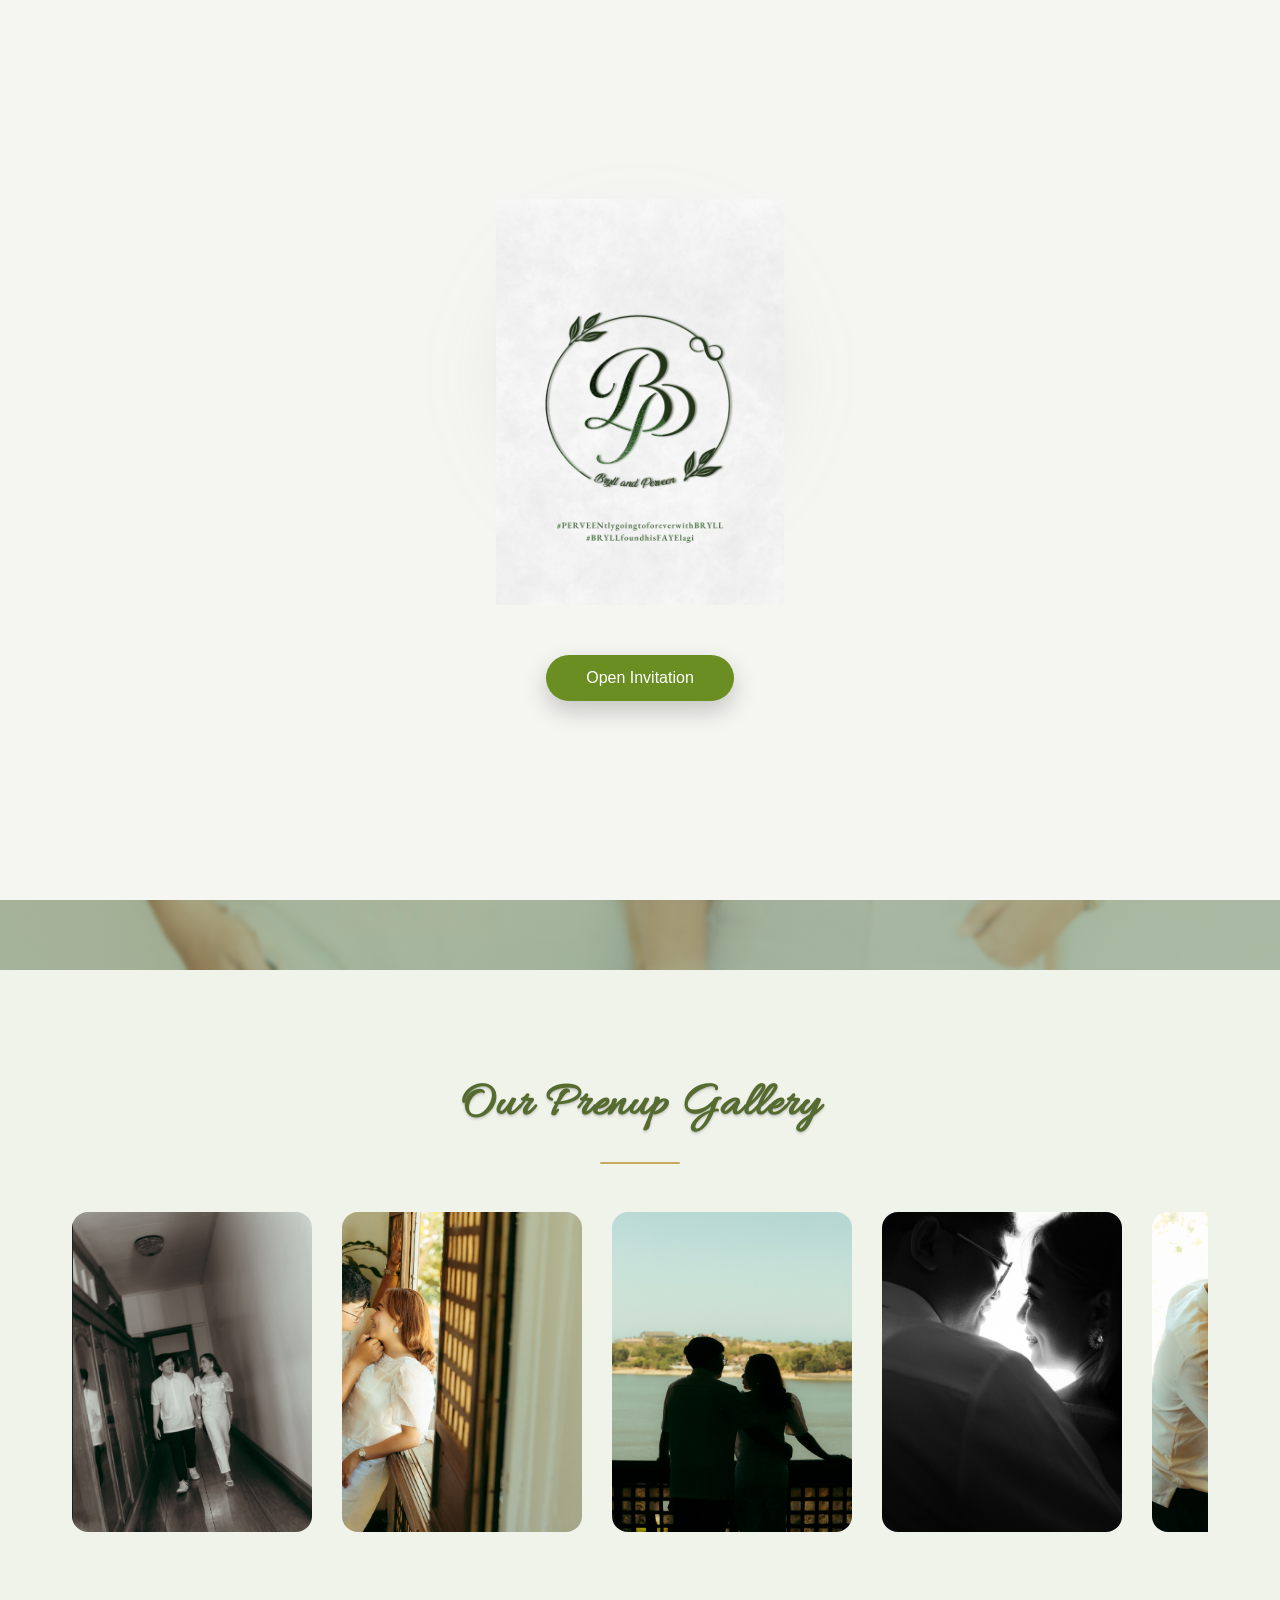
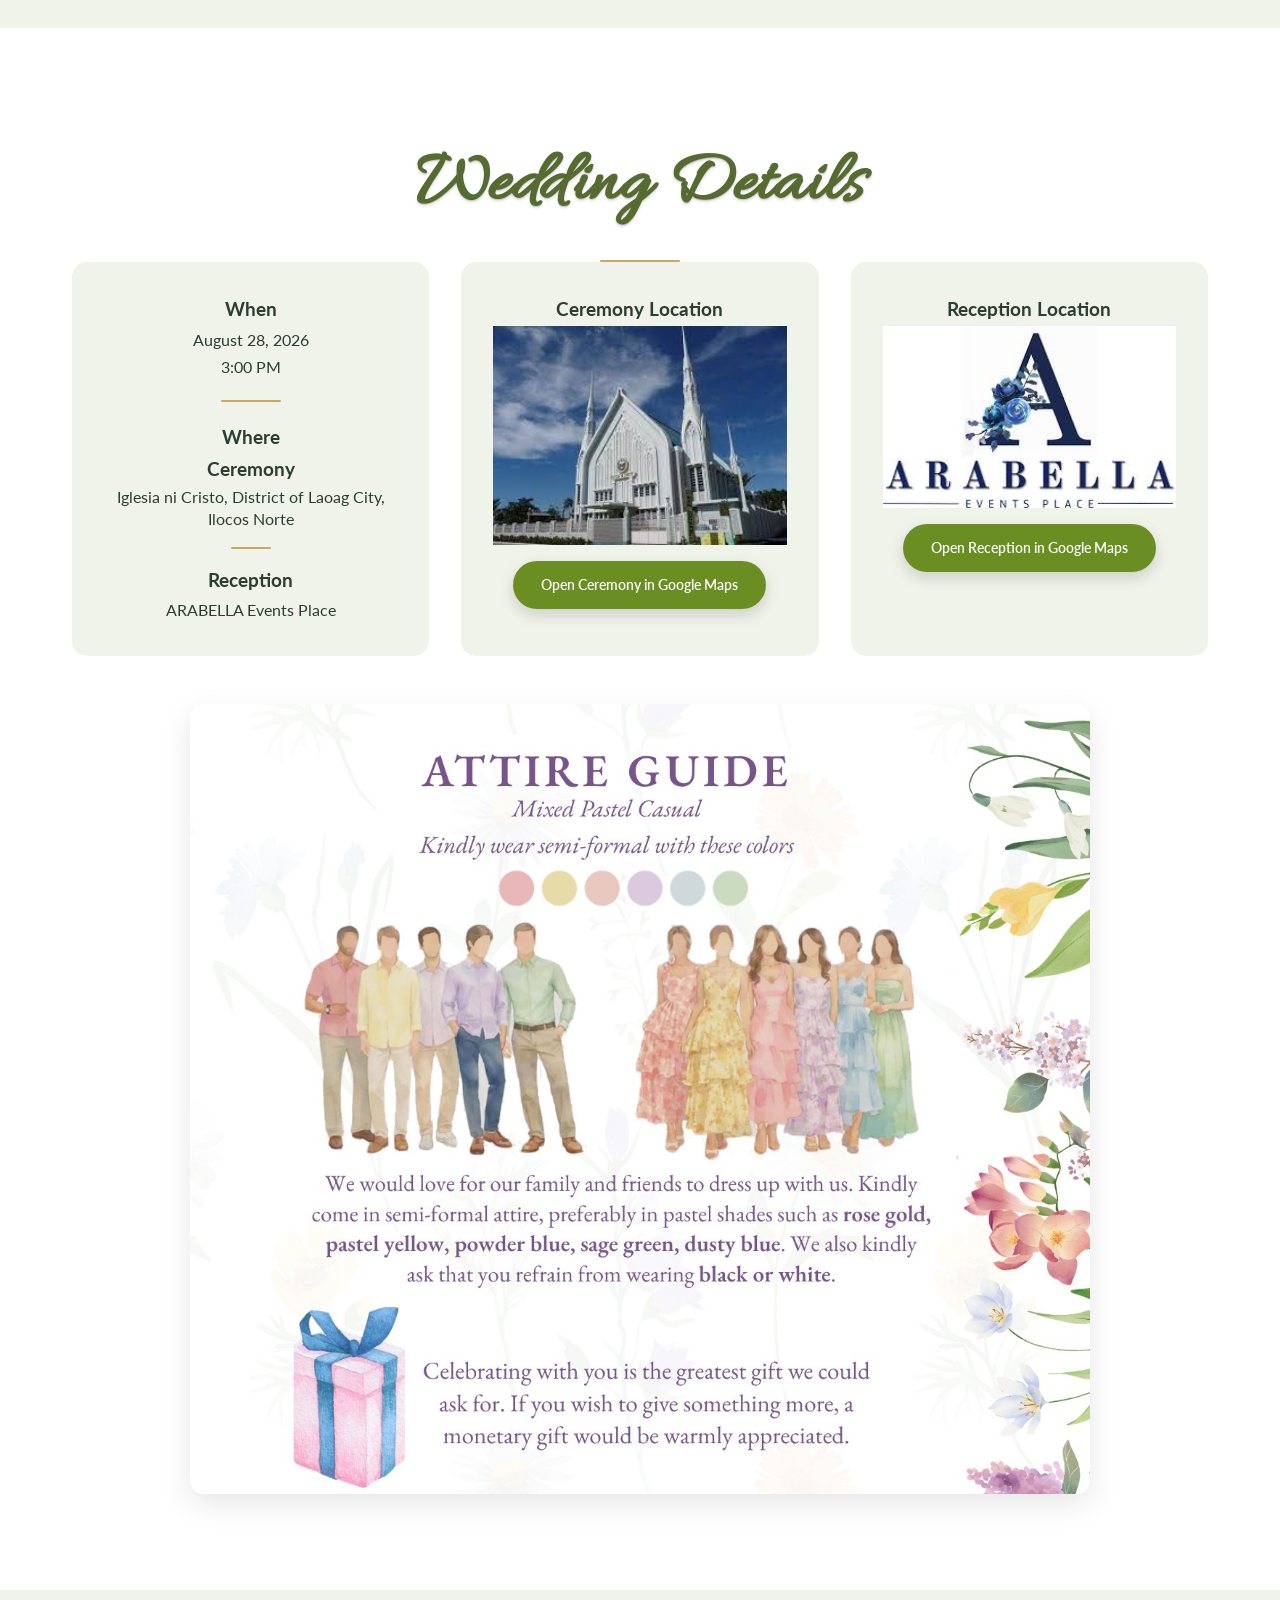
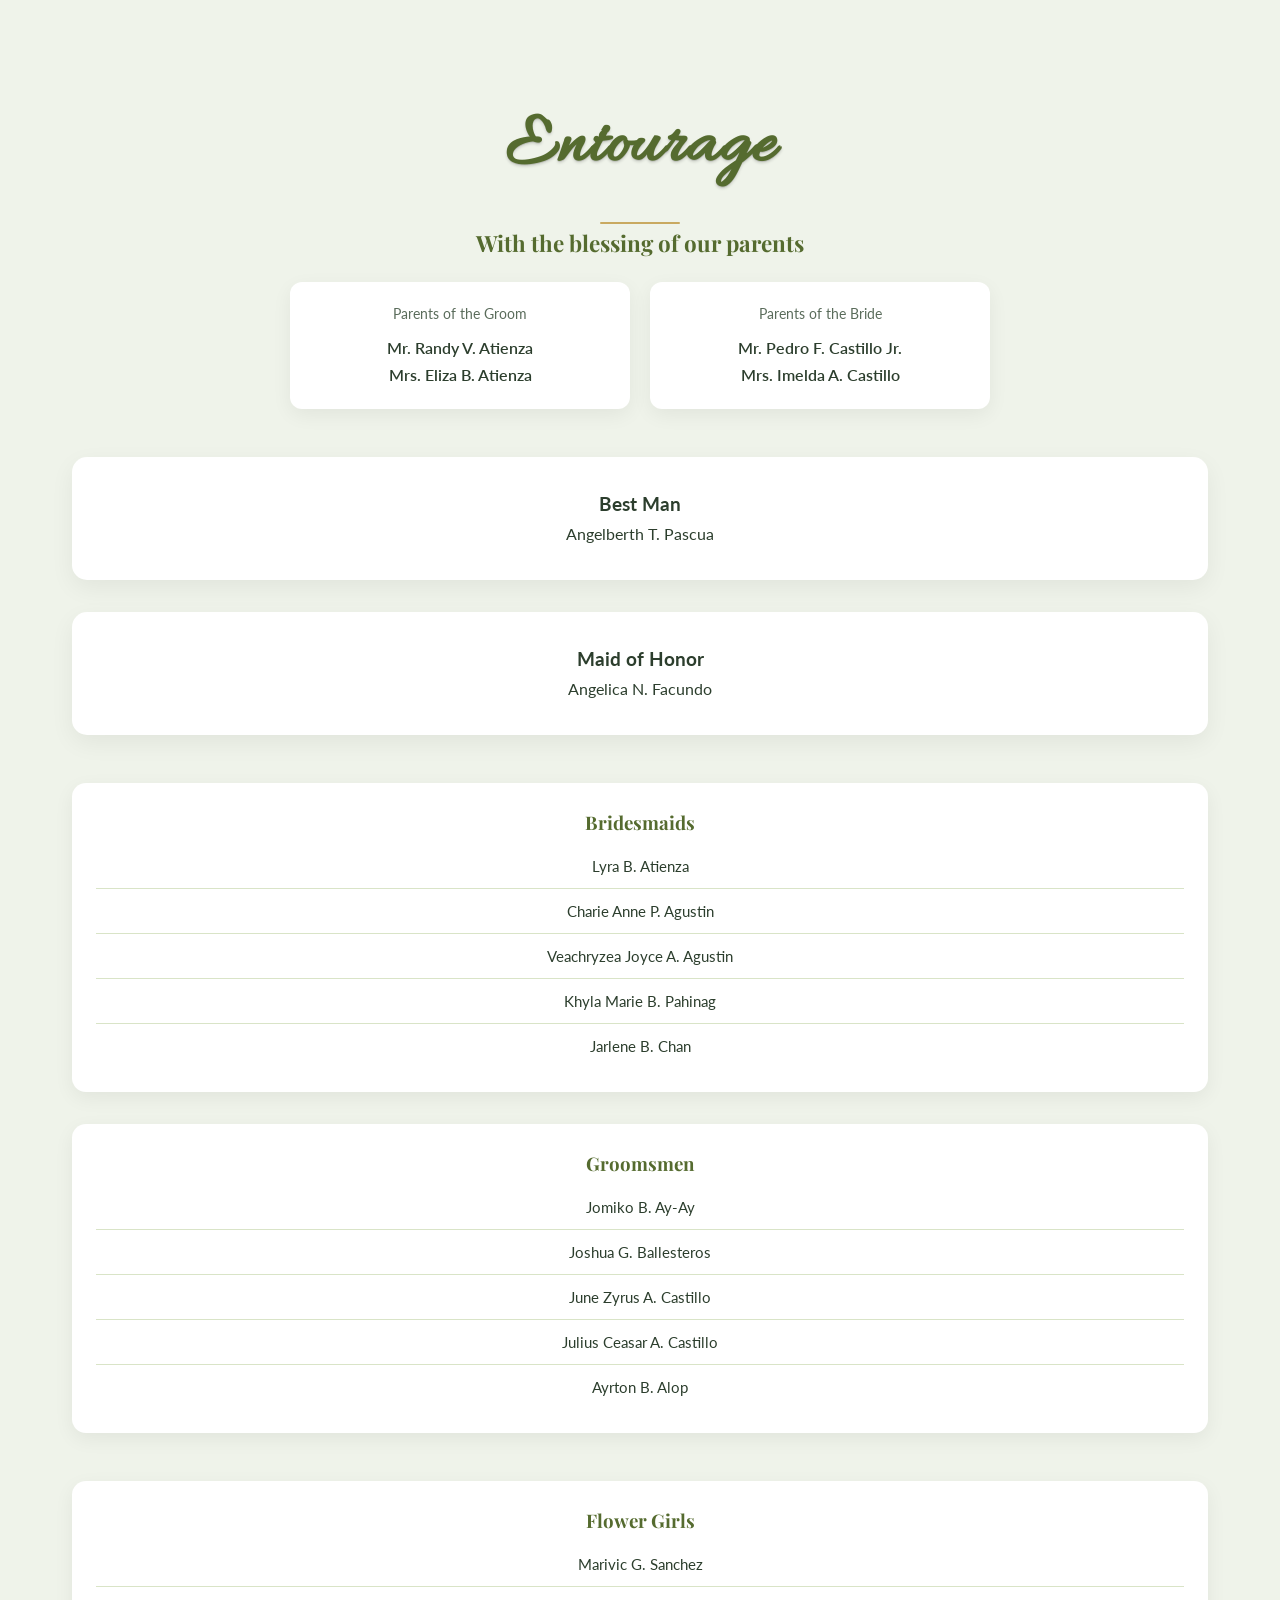
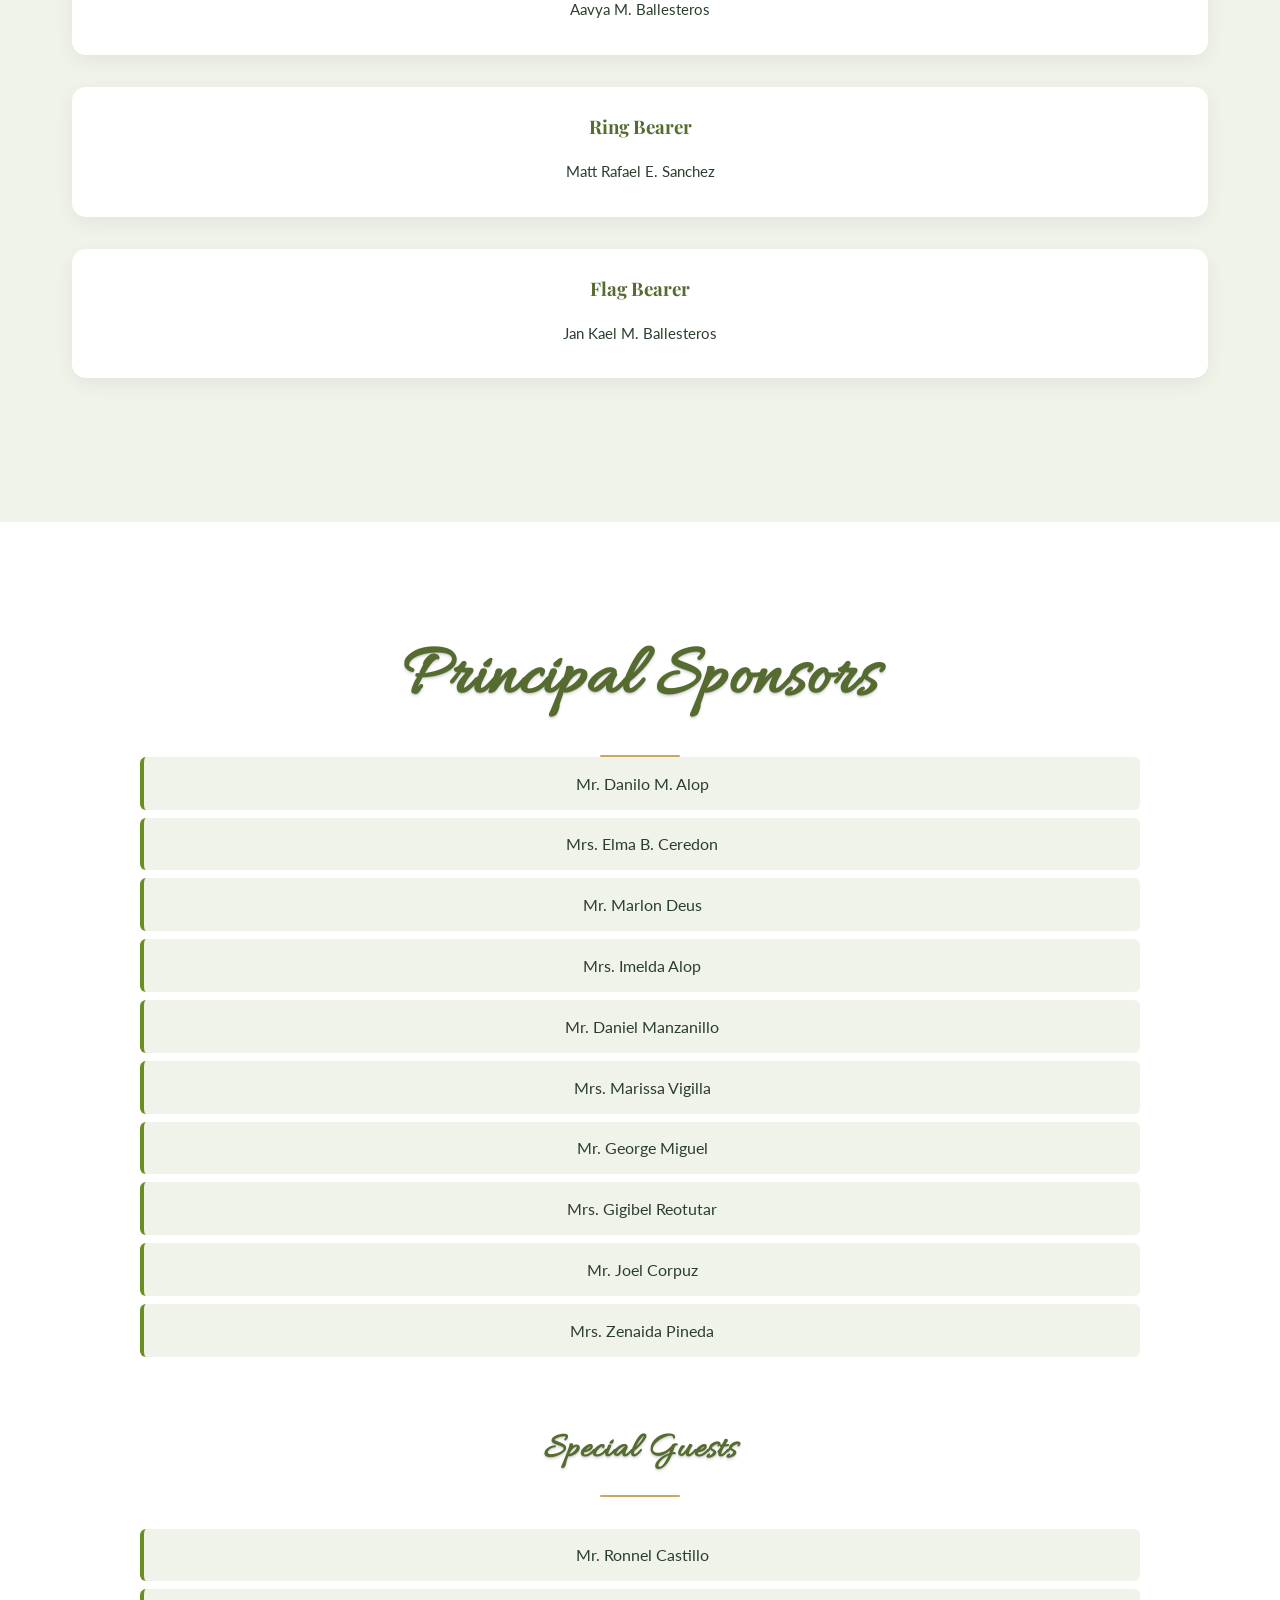
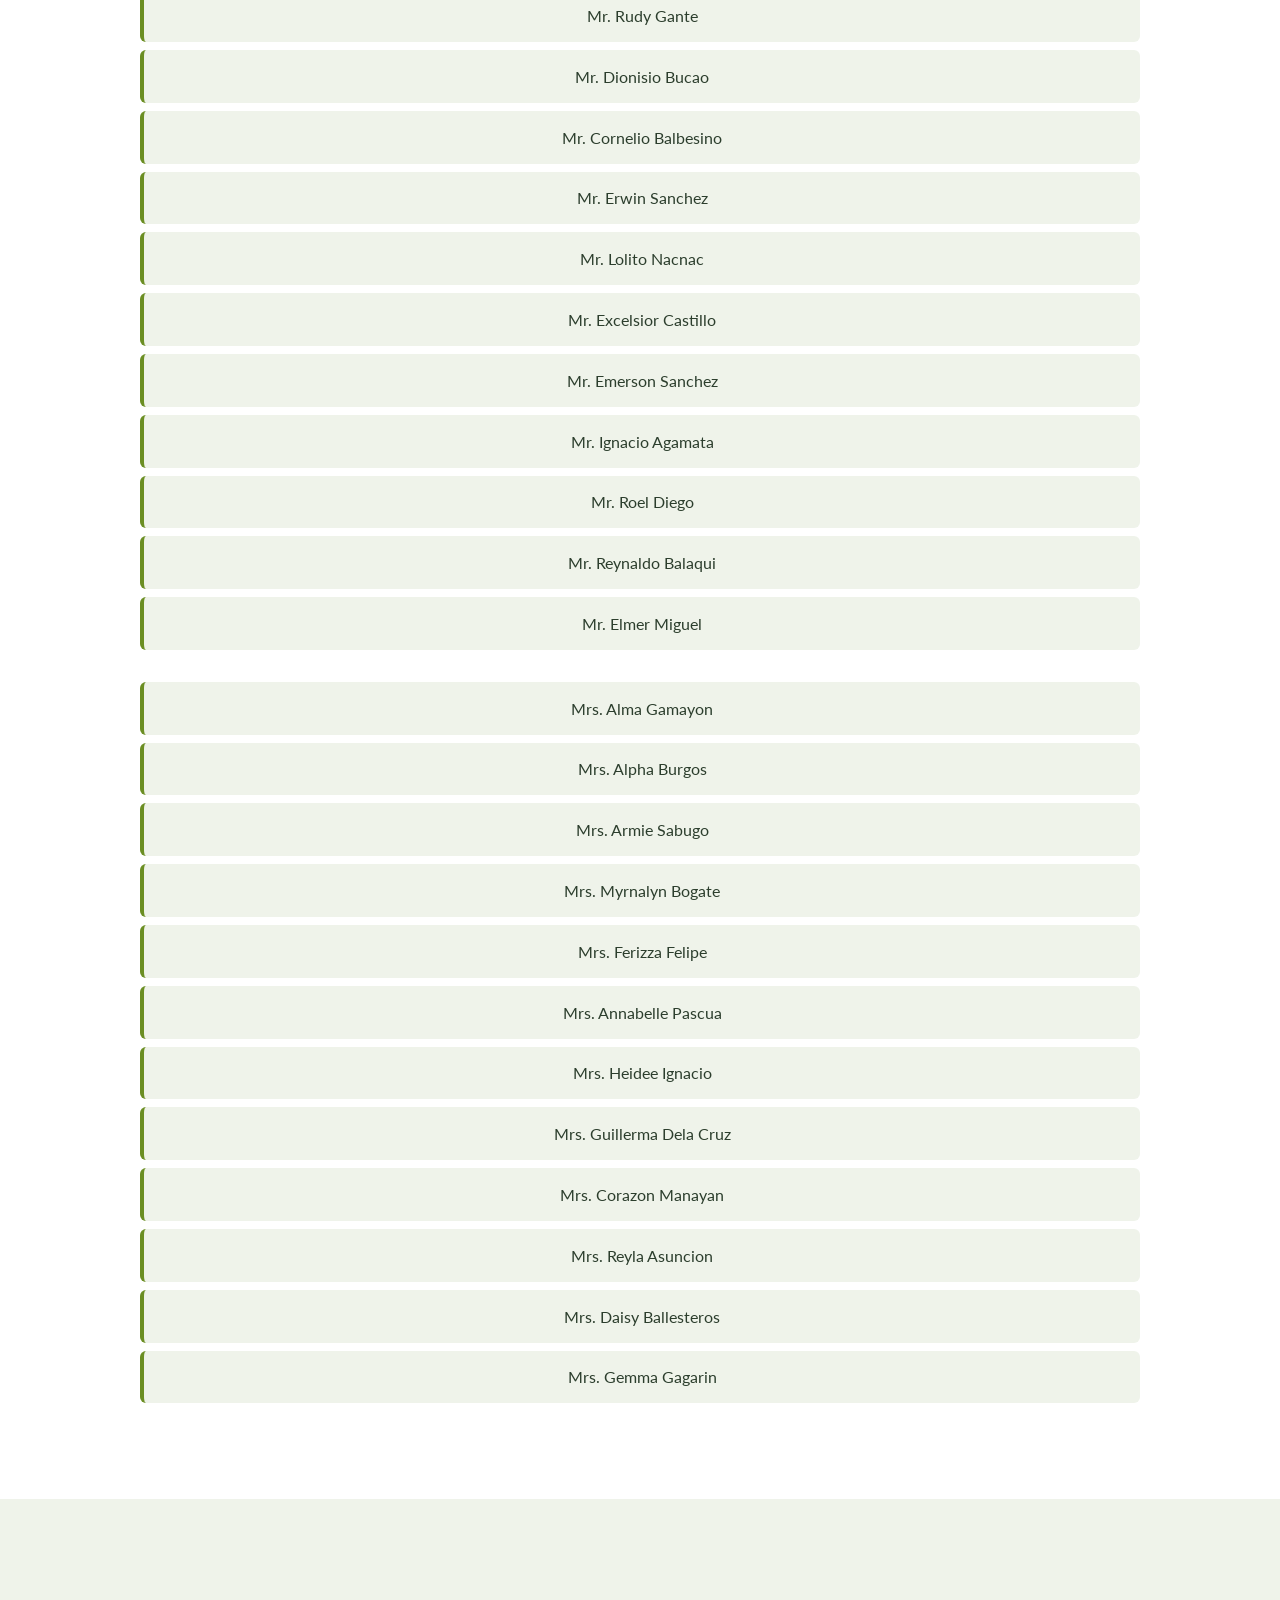
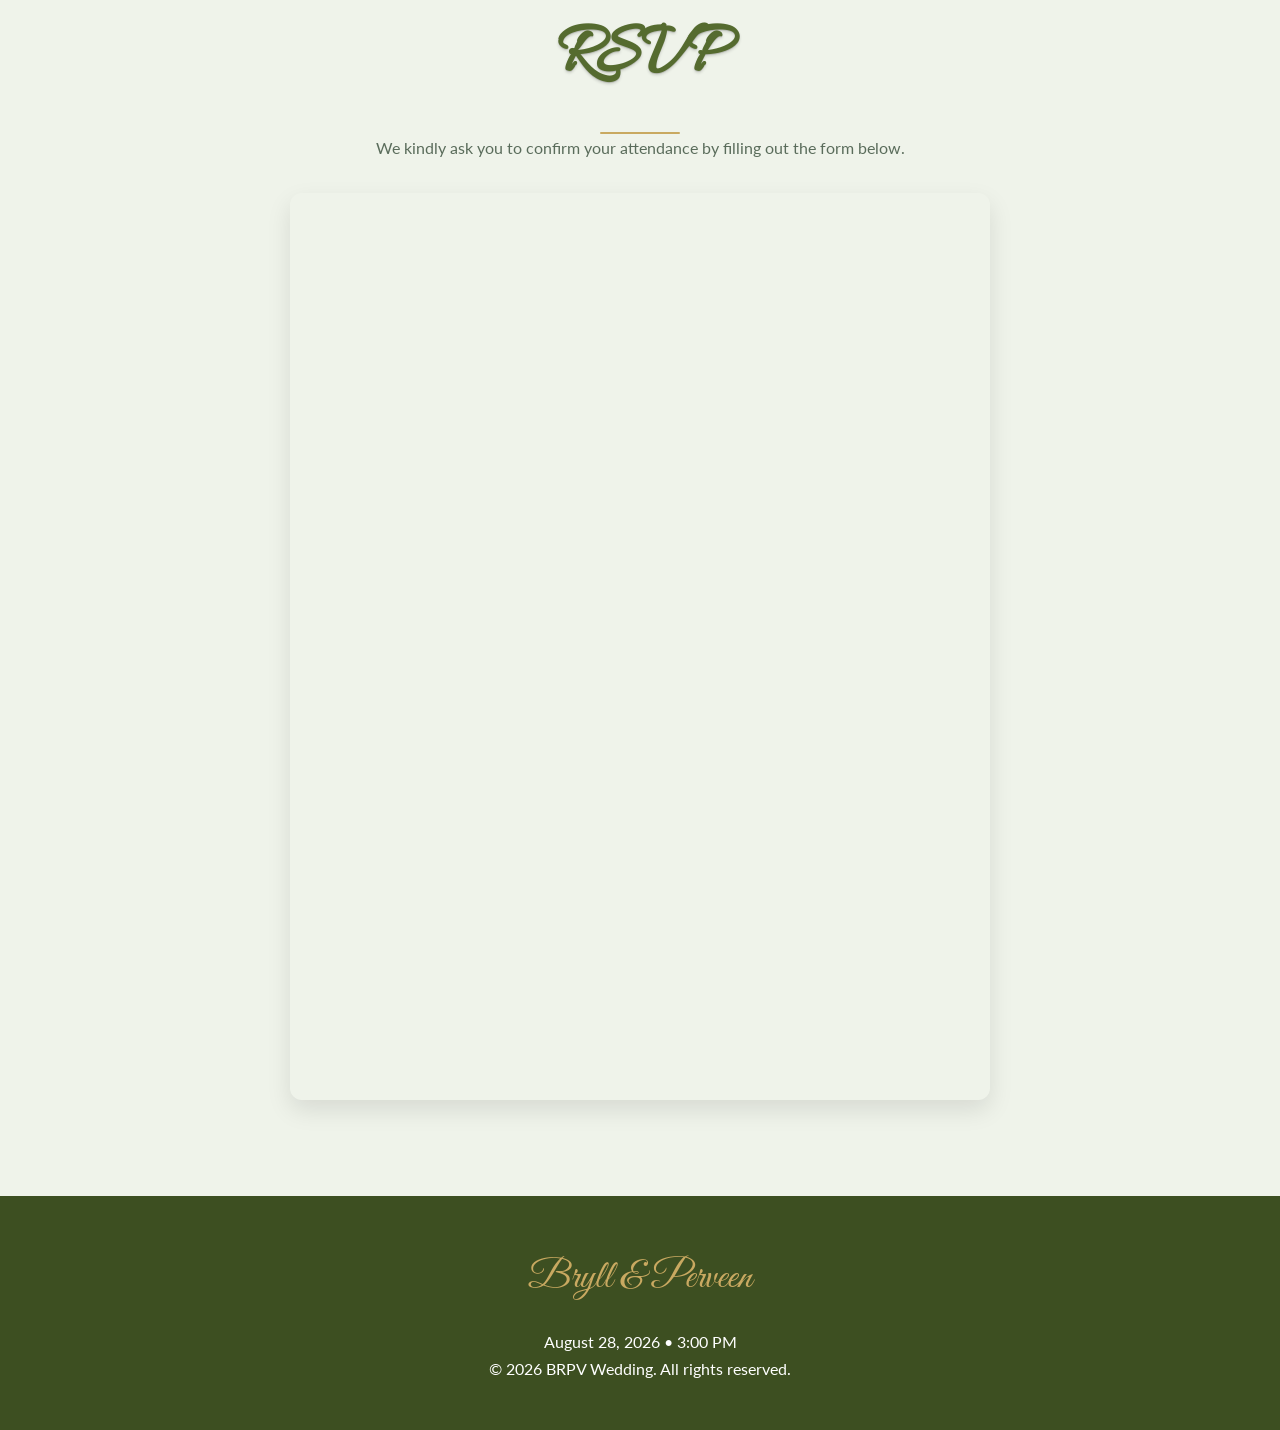
==== index.html @ 5ab76fa9 "Update index.html" ====
<!DOCTYPE html>
<html lang="en">

<head>

<meta charset="UTF-8">
<meta name="viewport" content="width=device-width, initial-scale=1.0">

<title>Bryll & Perveen - Wedding Invitation</title>

<link rel="stylesheet" href="style.css">

<link href="https://fonts.googleapis.com/css2?family=Great+Vibes&family=Playfair+Display:wght@400;700&family=Lato:wght@300;400;700&display=swap" rel="stylesheet">
<link href="https://fonts.googleapis.com/css2?family=Allura&display=swap" rel="stylesheet">
<link href="https://cdn.jsdelivr.net/npm/aos@2.3.4/dist/aos.css" rel="stylesheet">

</head>

<body>
<div id="whiteFade"></div>
  <!-- INTRO SCREEN -->
<div id="introScreen">
  <div class="intro-card">

    <div class="intro-content">
      <img src="image/logo.png" class="intro-logo">

      <button id="openInviteBtn" class="open-btn">
        Open Invitation
      </button>
    </div>

  </div>
</div>

<!-- FLOWER CONTAINER -->
<div class="flower-container" id="flower-container"></div>


<audio id="backgroundMusic" loop>
<source src="image/audio.mp3" type="audio/mpeg">
</audio>



<!-- HEADER -->

<header id="header">

<nav>

<div class="logo music-logo">

<span class="logo-text">B & P</span>

<div class="music-control">

<button class="music-header-btn" id="musicToggle">

<svg class="play-icon" xmlns="http://www.w3.org/2000/svg" viewBox="0 0 24 24">
<path d="M8 5v14l11-7z"/>
</svg>

<svg class="pause-icon hidden" xmlns="http://www.w3.org/2000/svg" viewBox="0 0 24 24">
<path d="M6 4h4v16H6V4zm8 0h4v16h-4V4z"/>
</svg>

</button>

<span class="music-label" id="musicLabel">Play Music</span>

</div>

</div>

<ul class="nav-links" id="navLinks">

<li><a href="#home">Home</a></li>
<li><a href="#gallery">Pre-Wedding</a></li>
<li><a href="#details">Details</a></li>
<li><a href="#entourage">Entourage</a></li>
<li><a href="#sponsors">Sponsors</a></li>
<li><a href="#rsvp">RSVP</a></li>
</ul>  

<div class="mobile-menu" id="mobileMenu">
<span></span>
<span></span>
<span></span>
</div>

</nav>

</header>



<!-- HERO -->

<section id="home" class="hero">

  <div class="hero-slider">
    <div class="slide active" style="background-image:url('image/banner1.png')"></div>
    <div class="slide" style="background-image:url('image/banner2.png')"></div>
    <div class="slide" style="background-image:url('image/banner3.png')"></div>
    <div class="slide" style="background-image:url('image/banner4.png')"></div>
    <div class="slide" style="background-image:url('image/banner5.png')"></div>
    <div class="slide" style="background-image:url('image/banner6.png')"></div>
  </div>
  
<div class="hero-overlay"></div>

<div class="hero-content">

<p class="pre-title">
You are cordially invited to the wedding of
</p>

<h1 class="names">
  <span class="line bryll">Bryll</span>
  <span class="line amp">&</span>
  <span class="line perveen">Perveen</span>
</h1>

  <p class="hero-subtext">
#PerveentlygoingtoforeverwitBryll
#BryllfoundhisFayelagi
</p>
  
<div class="divider"></div>

<div class="countdown" id="countdown">

<span id="days">0</span> Days •

<span id="hours">0</span> Hours •

<span id="minutes">0</span> Minutes •

<span id="seconds">0</span> Seconds

</div>

<div class="date-display">
August 28, 2026 • 3:00 PM
</div>

<a href="#details" class="cta-button">
View Details
</a>

</div>

<div class="scroll-indicator">
<span></span>
</div>

</section>



<!-- GALLERY -->

<section id="gallery" class="gallery-section">

<div class="container">

<h2 data-aos="fade-up">
Our Prenup Gallery
</h2>

<div class="carousel-wrapper">

<button class="carousel-btn prev">&#10094;</button>

<div class="gallery-carousel" id="galleryCarousel">

<img src="image/pre1.png">
<img src="image/pre2.png">
<img src="image/pre3.png">
<img src="image/pre4.png">
<img src="image/pre5.png">
<img src="image/pre6.png">
<img src="image/pre7.png">
<img src="image/pre8.png">
<img src="image/pre9.png">
<img src="image/pre10.png">
<img src="image/pre11.png">
<img src="image/pre12.png">
<img src="image/pre13.png">
<img src="image/pre14.png">
<img src="image/pre15.png">
<img src="image/pre16.png">
<img src="image/pre17.png">
<img src="image/pre18.png">
<img src="image/pre19.png">
<img src="image/pre20.png">
<img src="image/pre21.png">
<img src="image/pre22.png">
<img src="image/pre23.png">
<img src="image/pre24.png">
<img src="image/pre25.png">
<img src="image/pre26.png">
<img src="image/pre27.png">
<img src="image/pre28.png">
<img src="image/pre29.png">
<img src="image/pre30.png">
<img src="image/pre31.png">
</div>

<button class="carousel-btn next">&#10095;</button>

</div>

</div>

</section>



<!-- DETAILS -->

<section id="details" class="details-section">

<div class="container">

<h2 data-aos="fade-up">Wedding Details</h2>

<div class="details-grid">

<!-- WHEN -->
<div class="detail-card">

<h3>When</h3>
<p>August 28, 2026</p>
<p>3:00 PM</p>

<div class="divider"></div>

<h3>Where</h3>

<h3>Ceremony</h3>
<p class="location">Iglesia ni Cristo, District of Laoag City, Ilocos Norte</p>

<div class="divider small"></div>

<h3>Reception</h3>
<p>ARABELLA Events Place</p>

</div>

<!-- CEREMONY -->
<div class="detail-card map-card">

<h3>Ceremony Location</h3>

<img src="image/church.png" class="qr-image">

<a href="https://maps.app.goo.gl/fTpwmA2fZW3qZp1YA"
target="_blank"
class="map-button">

Open Ceremony in Google Maps

</a>

</div>

<!-- RECEPTION -->
<div class="detail-card map-card">

<h3>Reception Location</h3>

<img src="image/venue.png" class="qr-image">

<a href="https://maps.app.goo.gl/4uTAMCxULk9W5ZF68"
target="_blank"
class="map-button">

Open Reception in Google Maps

</a>

</div>

</div>

<!-- ATTIRE (NOW INSIDE DETAILS) -->

<div class="attire-wrapper">

<img src="image/attire.jpg" alt="Wedding Attire Guide" class="attire-image">

</div>

</div>

</section>

<section id="entourage" class="entourage-section">

<div class="container">

<h2 data-aos="fade-up">Entourage</h2>

  <div class="parents-section">

<h3 class="parents-title">With the blessing of our parents</h3>

<div class="parents-grid">

<div class="parent-card">
<p class="parent-role">Parents of the Groom</p>
<p class="parent-names">
Mr. Randy V. Atienza<br>
Mrs. Eliza B. Atienza
</p>
</div>

<div class="parent-card">
<p class="parent-role">Parents of the Bride</p>
<p class="parent-names">
Mr. Pedro F. Castillo Jr.<br>
Mrs. Imelda A. Castillo
</p>
</div>

</div>

</div>

<div class="entourage-row">

<div class="entourage-card">
<h3>Best Man</h3>
<p>Angelberth T. Pascua</p>
</div>

<div class="entourage-card">
<h3>Maid of Honor</h3>
<p>Angelica N. Facundo</p>
</div>

</div>
  
<div class="wedding-party">

<div class="party-column">
<h3>Bridesmaids</h3>
<ul>
<li>Lyra B. Atienza</li>
<li>Charie Anne P. Agustin</li>
<li>Veachryzea Joyce A. Agustin</li>
<li>Khyla Marie B. Pahinag</li>
<li>Jarlene B. Chan</li>
</ul>
</div>

<div class="party-column">
<h3>Groomsmen</h3>
<ul>
<li>Jomiko B. Ay-Ay</li>
<li>Joshua G. Ballesteros</li>
<li>June Zyrus A. Castillo</li>
<li>Julius Ceasar A. Castillo</li>
<li>Ayrton B. Alop</li>
</ul>
</div>

</div>


<div class="flower-ring-bearers">

<div class="bearer-group">
<h3>Flower Girls</h3>
<ul>
<li>Marivic G. Sanchez</li>
<li>Aavya M. Ballesteros</li>
</ul>
</div>

<div class="bearer-group">
<h3>Ring Bearer</h3>
<ul>
<li>Matt Rafael E. Sanchez</li>
</ul>
</div>

<div class="bearer-group">
<h3>Flag Bearer</h3>
<ul>
<li>Jan Kael M. Ballesteros</li>
</ul>
</div>

</div>

</div>

</section>


<section id="sponsors" class="sponsors-section">

<div class="container">

<h2 data-aos="fade-up">Principal Sponsors</h2>

<div class="sponsors-grid">

<div class="sponsor-column">
<ul>
<li>Mr. Danilo M. Alop</li>
<li>Mrs. Elma B. Ceredon</li>
<li>Mr. Marlon Deus</li>
<li>Mrs. Imelda Alop</li>
<li>Mr. Daniel Manzanillo</li>
<li>Mrs. Marissa Vigilla</li>
<li>Mr. George Miguel</li>
<li>Mrs. Gigibel Reotutar</li>
<li>Mr. Joel Corpuz</li>
<li>Mrs. Zenaida Pineda</li>
</ul>
</div>

</div>

</div>

</div>

  <!-- SPECIAL GUESTS -->

<h2 class="special-title" data-aos="fade-up">Special Guests</h2>

<div class="sponsors-grid">

<div class="sponsor-column">
<ul>
<li>Mr. Ronnel Castillo</li>
<li>Mr. Rudy Gante</li>
<li>Mr. Dionisio Bucao</li>
<li>Mr. Cornelio Balbesino</li>
<li>Mr. Erwin Sanchez</li>
<li>Mr. Lolito Nacnac</li>
<li>Mr. Excelsior Castillo</li>
<li>Mr. Emerson Sanchez</li>
<li>Mr. Ignacio Agamata</li>
<li>Mr. Roel Diego</li>
<li>Mr. Reynaldo Balaqui</li>
<li>Mr. Elmer Miguel</li>  
</ul>
</div>

<div class="sponsor-column">
<ul>
<li>Mrs. Alma Gamayon</li>
<li>Mrs. Alpha Burgos</li>
<li>Mrs. Armie Sabugo</li>
<li>Mrs. Myrnalyn Bogate</li>
<li>Mrs. Ferizza Felipe</li>
<li>Mrs. Annabelle Pascua</li>
<li>Mrs. Heidee Ignacio</li>
<li>Mrs. Guillerma Dela Cruz</li>
<li>Mrs. Corazon Manayan</li>
<li>Mrs. Reyla Asuncion</li>
<li>Mrs. Daisy Ballesteros</li>
<li>Mrs. Gemma Gagarin</li>
</ul>
</div>

</div>

</section>
  

<section id="rsvp" class="rsvp-section">

<div class="container">

<h2>RSVP</h2>

<p class="rsvp-text">
We kindly ask you to confirm your attendance by filling out the form below.
</p>

<div class="rsvp-form">


<iframe src="https://docs.google.com/forms/d/e/1FAIpQLSe47FoPhHU8W_s8NjEDkH0DD7k4cO-VgfYkuxAovyBP2WyJXA/viewform?embedded=true" 
width="100%"
height="900"
frameborder="0"
marginheight="0"
marginwidth="0"
class="rsvp-iframe">
Loading…
</iframe>

</div>

</div>

</section>

<!-- LIGHTBOX -->

<div class="lightbox" id="lightbox">

<span class="lightbox-close">
&times;
</span>

<img class="lightbox-img" id="lightboxImg">

<button class="lightbox-prev">&#10094;</button>

<button class="lightbox-next">&#10095;</button>

</div>



<!-- FOOTER -->

<footer>

<div class="container">

<p class="footer-names">
Bryll & Perveen
</p>

<p class="footer-date">
August 28, 2026 • 3:00 PM
</p>

<p class="footer-copyright">
© 2026 BRPV Wedding. All rights reserved.
</p>

</div>

</footer>



<script src="https://cdn.jsdelivr.net/npm/aos@2.3.4/dist/aos.js"></script>

<script src="script.js"></script>


</body>

</html>
---- style.css ----
/* =====================================================
ROOT VARIABLES
===================================================== */

:root{
--sage-green:#9CAF88;
--olive-green:#6B8E23;
--sage-light:#D9E4C7;
--sage-lighter:#EFF3EA;
--olive-dark:#556B2F;
--olive-darker:#3d4f21;
--white:#ffffff;
--off-white:#fafafa;
--text-dark:#2C3E2D;
--text-light:#5A6C5B;
--gold-accent:#C9A961;
}

/* =====================================================
RESET
===================================================== */

*,
*::before,
*::after{
margin:0;
padding:0;
box-sizing:border-box;
}

html{
scroll-behavior:smooth;
}

body{
font-family:'Lato',sans-serif;
background:var(--off-white);
color:var(--text-dark);
line-height:1.7;
overflow-x:hidden;
}

html,body{
overflow-x:hidden;
width:100%;
}

img{
  max-width:100%;
  height:auto;
  display:block;
}

/* =====================================================
LAYOUT
===================================================== */

.container{
max-width:1200px;
margin:auto;
padding:0 2rem;
}

/* =====================================================
HEADER
===================================================== */

header{
position:fixed;
top:0;
left:0;
width:100%;
background:rgba(255,255,255,.97);
backdrop-filter:blur(10px);
z-index:1000;
box-shadow:0 2px 10px rgba(0,0,0,.05);
}

nav{
display:flex;
align-items:center;
justify-content:space-between;
max-width:1200px;
margin:auto;
padding:1.6rem 2rem;
}

.logo{
font-family:'Great Vibes',cursive;
font-size:2.8rem;
color:var(--olive-green);
}

.nav-links{
display:flex;
gap:2.3rem;
list-style:none;
}

.nav-links a{
text-decoration:none;
color:var(--text-dark);
font-size:1.1rem;
letter-spacing:1px;
text-transform:uppercase;
position:relative;
}

.nav-links a::after{
content:"";
position:absolute;
bottom:-5px;
left:0;
width:0;
height:2px;
background:var(--olive-green);
transition:.3s;
}

.nav-links a:hover::after{
width:100%;
}

.mobile-menu{
display:none;
flex-direction:column;
gap:4px;
cursor:pointer;
}

.mobile-menu span{
width:22px;
height:2px;
background:var(--olive-green);
}

/* =====================================================
SECTION HEADERS
===================================================== */

section h2{
  font-family:'Allura', cursive;
  font-size:clamp(3.5rem, 7vw, 4.5rem);
  color:var(--olive-dark);
  text-align:center;
  letter-spacing:1px;

  /* makes it look bolder */
  text-shadow: 
    0 1px 0 rgba(0,0,0,0.1),
    0 2px 3px rgba(0,0,0,0.15);
}

section h2::after{
content:"";
display:block;
width:80px;
height:2px;
background:var(--gold-accent);
margin:14px auto 0;
border-radius:2px;
}

/* =====================================================
HERO
===================================================== */

.hero{
height:100vh;
min-height:650px;
display:flex;
align-items:center;
justify-content:center;
text-align:center;
position:relative;
background-size:cover;
background-position:center;
color:white;
margin-top:70px;
padding-top: 50px; /* add space below navbar */
}

.hero::before{
content:"";
position:absolute;
inset:0;
background:linear-gradient(
rgba(156,175,136,0.50),
rgba(156,175,136,0.50)
);
z-index:1;
}

.hero-content{
position:relative;
z-index:2;
max-width:900px;
display:flex;
flex-direction:column;
gap:0.8rem;
align-items:center;
}

/* glow layer behind names */

.hero-content::before{
content:"";
position:absolute;
width:520px;
height:320px;
background:radial-gradient(
circle,
rgba(0,0,0,0.15) 0%,
rgba(0,0,0,0.2) 40%,
rgba(0,0,0,0) 70%
);
filter:blur(40px);
z-index:-1;
top:35%;
left:50%;
transform:translate(-50%,-50%);
}

.hero-content p,
.date-display,
.countdown{
text-shadow:
0 2px 4px rgba(0,0,0,0.35),
0 8px 18px rgba(0,0,0,0.25);
}

.names{
font-family:'Allura', cursive;
  font-size:clamp(5rem, 12vw, 9rem);
  line-height:1;
letter-spacing:1px;
color:white;

text-shadow:
0 3px 7px rgba(0,0,0,0.35),
0 10px 25px rgba(0,0,0,0.25),
0 0 35px rgba(0,0,0,0.15);
}

.names{
animation:nameFloat 6s ease-in-out infinite alternate;
}

@keyframes nameFloat{
0%{transform:translateY(0);}
100%{transform:translateY(-6px);}
}


.names span{
color:var(--beige);
font-size:0.5em;
display:block;
margin: -5px 0; /* pulls it closer to both names */
text-shadow:
0 0 12px rgba(107,142,35,0.45),
0 6px 18px rgba(0,0,0,0.25);
}

/* base hidden state */
.names .line{
  display:block;
  opacity:0;
  transform:translateY(40px) scale(0.95);
  filter:blur(6px);
}

/* animation */
.names.animate .line{
  animation:cinematicReveal 1.2s ease forwards;
}

/* stagger timing */
.names.animate .bryll{
  animation-delay:0.3s;
}

.names.animate .amp{
  animation-delay:0.8s;
}

.names.animate .perveen{
  animation-delay:1.3s;
}

/* keyframes */
@keyframes cinematicReveal{
  0%{
    opacity:0;
    transform:translateY(60px) scale(0.9);
    filter:blur(10px);
  }
  60%{
    opacity:1;
    transform:translateY(-5px) scale(1.02);
    filter:blur(2px);
  }
  100%{
    opacity:1;
    transform:translateY(0) scale(1);
    filter:blur(0);
  }
}


.date-display{
font-size:1.2rem;
letter-spacing:1px;
}

.cta-button{
display:inline-block;
padding:1rem 2.5rem;
background:var(--olive-green);
color:white;
border-radius:50px;
text-decoration:none;
transition:.3s;
}

.cta-button:hover{
background:var(--olive-dark);
}

.cta-button{
box-shadow:0 10px 30px rgba(0,0,0,0.25);
}

.cta-button:hover{
transform:translateY(-3px);
box-shadow:0 16px 40px rgba(0,0,0,0.35);
}

/* =====================================================
GALLERY
===================================================== */

.gallery-section{
padding:6rem 2rem;
background:var(--sage-lighter);
text-align:center;
overflow:hidden;
}

.gallery-section h2{
font-family:'Allura',cursive;
font-size:clamp(2.5rem,5vw,3rem);
color:var(--olive-dark);
margin-bottom:3rem;
}

.carousel-wrapper{
position:relative;
width:100%;
overflow:hidden;
}

.gallery-carousel{
display:flex;
gap:30px;
align-items:center;
animation:carouselMove 40s linear infinite;
}

.gallery-carousel:hover{
animation-play-state:paused;
}

.gallery-carousel img{
width:300px;
height:380px;
object-fit:cover;
border-radius:16px;
cursor:pointer;
transition:0.4s;
flex-shrink:0;
}

.gallery-carousel img:hover{
transform:scale(1.05);
box-shadow:0 20px 40px rgba(0,0,0,.25);
}

/* continuous motion */

@keyframes carouselMove{
0%{transform:translateX(0);}
100%{transform:translateX(-50%);}
}

/* arrows */

.carousel-btn{
position:absolute;
top:50%;
transform:translateY(-50%);
background:white;
border:none;
width:55px;
height:55px;
border-radius:50%;
cursor:pointer;
font-size:26px;
box-shadow:0 10px 25px rgba(0,0,0,0.25);
display:flex;
align-items:center;
justify-content:center;
z-index:200;
transition:.25s;
}

.carousel-btn:hover{
transform:translateY(-50%) scale(1.1);
}

.carousel-btn.prev{left:10px;}
.carousel-btn.next{right:10px;}

/* =====================================================
DETAILS
===================================================== */

.details-section{
padding:6rem 2rem;
background:white;
}

.details-grid{
display:grid;
grid-template-columns:repeat(auto-fit,minmax(280px,1fr));
gap:2rem;
margin-bottom:3rem;
}

.detail-card{
background:var(--sage-lighter);
padding:2rem;
border-radius:15px;
text-align:center;
}

.detail-card img{
  width:100%;
  height:auto;
  object-fit:contain;
}

.detail-main{
color:var(--olive-green);
font-weight:700;
}

.map-button{
display:inline-block;
margin-top:1rem;
padding:12px 28px;
background:var(--olive-green);
color:white;
border-radius:40px;
text-decoration:none;
font-size:0.9rem;
font-weight:600;
transition:all .3s ease;
box-shadow:0 6px 15px rgba(0,0,0,0.15);
}

.map-button:hover{
background:var(--olive-dark);
transform:translateY(-2px);
box-shadow:0 10px 20px rgba(0,0,0,0.25);
}
.map-button:link,
.map-button:visited{
color:white;
text-decoration:none;
}


/* =====================================================
ATTIRE GUIDE
===================================================== */

.attire-section{
padding:6rem 2rem;
background:var(--sage-lighter);
text-align:center;
}

.attire-wrapper{
display:flex;
justify-content:center;
align-items:center;
}

.attire-image{
max-width:900px;
width:100%;
border-radius:14px;
box-shadow:0 10px 30px rgba(0,0,0,0.1);
}


/* =====================================================
ENTOURAGE
===================================================== */

.entourage-section{
padding:6rem 2rem;
background:var(--sage-lighter);
text-align:center;
}

.entourage-row{
display:grid;
grid-template-columns:repeat(auto-fit,minmax(280px,1fr));
gap:2rem;
margin-bottom:3rem;
}

.entourage-card{
background:white;
padding:2rem;
border-radius:15px;
text-align:center;
box-shadow:0 8px 25px rgba(0,0,0,.06);
}

.secondary-entourage,
.wedding-party,
.flower-ring-bearers{
display:grid;
grid-template-columns:repeat(auto-fit,minmax(260px,1fr));
gap:2rem;
margin-bottom:3rem;
}

.entourage-group,
.party-column,
.bearer-group{
background:white;
padding:24px;
border-radius:14px;
box-shadow:0 6px 20px rgba(0,0,0,.06);
text-align:center;
}

.entourage-group h3,
.party-column h3,
.bearer-group h3{
font-family:'Playfair Display',serif;
margin-bottom:16px;
color:var(--olive-dark);
}

.entourage-group ul,
.party-column ul,
.bearer-group ul{
list-style:none;
display:flex;
flex-direction:column;
gap:10px;
}

.entourage-group li,
.party-column li,
.bearer-group li{
font-size:.95rem;
color:var(--text-dark);
padding-bottom:8px;
border-bottom:1px solid var(--sage-light);
}

.entourage-group li:last-child,
.party-column li:last-child,
.bearer-group li:last-child{
border-bottom:none;
}

/* =====================================================
PARENTS
===================================================== */

.parents-section{
margin-bottom:3rem;
text-align:center;
}

.parents-title{
font-family:'Playfair Display',serif;
font-size:1.4rem;
color:var(--olive-dark);
margin-bottom:20px;
}

.parents-grid{
display:grid;
grid-template-columns:repeat(auto-fit,minmax(260px,1fr));
gap:20px;
max-width:700px;
margin:auto;
}

.parent-card{
background:white;
padding:20px;
border-radius:12px;
box-shadow:0 6px 20px rgba(0,0,0,0.06);
}

.parent-role{
font-size:14px;
color:var(--text-light);
margin-bottom:8px;
}

.parent-names{
font-weight:600;
color:var(--text-dark);
}

/* =====================================================
SPONSORS
===================================================== */

.sponsors-section{
padding:6rem 2rem;
background:white;
text-align:center;
}

.sponsors-grid{
display:grid;
grid-template-columns:repeat(auto-fit,minmax(320px,1fr));
gap:2rem;
max-width:1000px;
margin:auto;
}

.sponsor-column ul{
list-style:none;
display:flex;
flex-direction:column;
gap:8px;
}

.sponsor-column li{
background:var(--sage-lighter);
padding:.8rem 1rem;
border-left:4px solid var(--olive-green);
border-radius:6px;
}

.special-title{
font-family:'Allura',cursive;
font-size:2.2rem;
color:var(--olive-dark);
margin:4rem 0 2rem 0;
text-align:center;
}

/* =====================================================
FOOTER
===================================================== */

footer{
background:var(--olive-darker);
color:white;
text-align:center;
padding:3rem 2rem;
}

.footer-names{
font-family:'Great Vibes',cursive;
font-size:2.5rem;
color:var(--gold-accent);
margin-bottom:1rem;
}

/* =====================================================
FLOWERS
===================================================== */

.flower-container{
position:fixed;
top:0;
left:0;
width:100%;
pointer-events:none;
z-index:5;
}

.flower{
position:fixed;
top:-60px;
opacity:1;
pointer-events:none;
z-index:10;
}

/* falling animation left */

@keyframes fall-left{

0%{
transform:translateY(-60px) rotate(0deg);
opacity:0;
}

10%{
opacity:1;
}

100%{
transform:translateY(110vh) translateX(120px) rotate(360deg);
opacity:0;
}

}

/* falling animation right */

@keyframes fall-right{

0%{
transform:translateY(-60px) rotate(0deg);
opacity:0;
}

10%{
opacity:1;
}

100%{
transform:translateY(110vh) translateX(-120px) rotate(-360deg);
opacity:0;
}

}

/* =====================================================
HEADER MUSIC CONTROL
===================================================== */

.music-logo{
display:flex;
align-items:center;
gap:12px;
}

.music-control{
display:flex;
flex-direction:column;
align-items:center;
line-height:1;
}

.music-header-btn{
border:none;
background:transparent;
cursor:pointer;
display:flex;
align-items:center;
justify-content:center;
}

.music-header-btn svg{
width:18px;
height:18px;
fill:var(--olive-green);
}

.music-header-btn:hover svg{
fill:var(--olive-dark);
}

.music-label{
font-size:14px;
margin-top:2px;
color:var(--text-light);
letter-spacing:.3px;
}

.hidden{
display:none;
}

/* =====================================================
LIGHTBOX
===================================================== */

.lightbox{
position:fixed;
top:0;
left:0;
width:100%;
height:100%;
background:rgba(0,0,0,.9);
display:none;
align-items:center;
justify-content:center;
z-index:2000;
}

.lightbox img{
max-width:90%;
max-height:85%;
border-radius:12px;
}

.lightbox-close{
position:absolute;
top:30px;
right:40px;
font-size:42px;
color:white;
cursor:pointer;
z-index:2100;
}

.lightbox-prev,
.lightbox-next{
position:absolute;
top:50%;
transform:translateY(-50%);
font-size:40px;
color:white;
background:rgba(0,0,0,.5);
border:none;
width:65px;
height:65px;
border-radius:50%;
cursor:pointer;
display:flex;
align-items:center;
justify-content:center;
z-index:2100;
}

.lightbox-prev{left:40px;}
.lightbox-next{right:40px;}

.lightbox-prev:hover,
.lightbox-next:hover{
background:rgba(0,0,0,.8);
}

/* =====================================================
RSVP SECTION
===================================================== */

.rsvp-section{
padding:6rem 2rem;
background:var(--sage-lighter);
text-align:center;
}

.rsvp-text{
max-width:600px;
margin:0 auto 2rem auto;
color:var(--text-light);
}

.rsvp-form{
max-width:700px;
margin:auto;
border-radius:12px;
overflow:hidden;
box-shadow:0 10px 25px rgba(0,0,0,0.1);
}

.rsvp-form iframe{
border-radius:12px;
}


/* =====================================================
MOBILE
===================================================== */

@media(max-width:800px){

.container{
  max-width:100%;
  width:100%;
  padding:0 12px;
}

nav{
  flex-direction:column;
  gap:6px;
  padding:6px 10px;
}

}

nav{
flex-direction:column;
gap:6px;
padding:6px 10px;
}

/* top row: monogram + play music */

.music-logo{
display:flex;
align-items:center;
justify-content:center;
gap:10px;
}

/* monogram */

.logo{
font-size:1.5rem;
line-height:1;
}

/* music */

.music-control{
display:flex;
flex-direction:row;
align-items:center;
gap:4px;
}

.music-header-btn svg{
width:16px;
height:16px;
}

.music-label{
font-size:11px;
margin:0;
}

/* navigation */

.nav-links{
  display:flex;
  justify-content:center;
  gap:14px;
  flex-wrap:wrap;
  white-space:normal;
  font-size:12px;
}

.nav-links a{
font-size:12px;
}

.mobile-menu{
display:none;
}

}

/* allow swipe gallery on mobile */

@media(max-width:768px){

.gallery-carousel{
animation:none;           /* stop auto animation */
overflow-x:auto;          /* allow horizontal swipe */
scroll-behavior:smooth;
-webkit-overflow-scrolling:touch;
}

.gallery-carousel img{
flex-shrink:0;
}

}

.gallery-carousel img{
flex-shrink:0;
}

.gallery-carousel img{
width:240px;
height:320px;
}

.carousel-btn{display:none;}

.entourage-row,
.secondary-entourage,
.wedding-party,
.flower-ring-bearers,
.sponsors-grid{
grid-template-columns:1fr;
}

.hero{
min-height:600px;
}

}

@media(max-width:480px){

.container{
padding:0 1rem;
}

.gallery-section{
padding:4rem 1rem;
}

}

@media(max-width:768px){

.rsvp-iframe{
width:100%;
height:950px;
border:none;
}

}

@media (max-width:768px){

.attire-section{
padding:4rem 1rem;
}

.attire-wrapper{
width:100%;
}

.attire-image{
width:100%;
max-width:100%;
height:auto;
border-radius:10px;
}

}

.divider{
  width:60px;
  height:2px;
  background:var(--gold-accent);
  margin:20px auto;
  border-radius:2px;
}

.divider.small{
  width:40px;
  margin:16px auto;
}

.location{
  white-space:normal;
  line-height:1.4;
}

/* HERO BREATHING EFFECT */

.hero{
background-size:cover;
background-position:center;
animation:heroBreathing 18s ease-in-out infinite alternate;
}

@keyframes heroBreathing{

0%{
transform:scale(1);
}

100%{
transform:scale(1.05);
}

}
/* FIX SPACING BETWEEN NAMES */

.names{
  line-height:1;
}

.names .bryll{
  font-size:1em;
  margin-bottom:12px;
}

.names .amp{
  font-size:0.40em;
  margin:6px 0;
}

.names .perveen{
  font-size:1em;
  margin-top:-8px;
}

@media(max-width:768px){
  .names{
    font-size:clamp(4rem, 12vw, 6rem);
  }
}

.hero-content{
  justify-content:center;
  min-height:80vh; /* keeps content balanced */
}

/* INTRO SCREEN */
#introScreen{
  position:fixed;
  top:0;
  left:0;
  width:100%;
  height:100dvh; /* FIX for mobile browsers */

  background:#f5f5f2;
  display:flex;
  align-items:center;
  justify-content:center;

  z-index:99999; /* make sure it's above header */
}

.intro-content{
  text-align:center;
  display:flex;
  flex-direction:column;
  align-items:center;
  justify-content:center;
}

.intro-logo{
  width:320px;
  max-width:90%;
  margin-bottom:30px;
}

/* BUTTON */
.open-btn{
  padding:14px 40px;
  font-size:1rem;
  border:none;
  border-radius:50px;

  background:var(--olive-green);
  color:white;
  cursor:pointer;

  margin-top:20px; /* spacing from logo */
  box-shadow:0 10px 25px rgba(0,0,0,0.2);
  transition:0.3s;
}

.open-btn:hover{
  transform:translateY(-2px);
  background:var(--olive-dark);
}

/* FADE OUT */
#introScreen.fade-out{
  opacity:0;
  pointer-events:none;
}

/* animation */
@keyframes fadeIn{
  from{
    opacity:0;
    transform:translateY(20px);
  }
  to{
    opacity:1;
    transform:translateY(0);
  }
}

body{
  overflow:hidden;
}

body.loaded{
  overflow:auto;
}
.intro-logo{
  transition: transform 0.8s ease;
  transform-style: preserve-3d;
}

.intro-logo.flip{
  transform: rotateY(180deg);
}



/* fade intro background */
#introScreen.fade-out{
  opacity: 0;
  transition: opacity 1s ease;
}

@media (max-width: 768px){

  /* 🔧 Reduce ALL section spacing */
  section{
    padding: 3rem 1rem !important;
  }

  /* 🔧 Fix Wedding Details specifically */
  .details-section{
    padding-top: 2.5rem !important;
    padding-bottom: 2.5rem !important;
  }

  /* 🔧 Reduce title size + spacing */
  section h2{
    font-size: 2.2rem;
    margin-bottom: 1rem;
  }

  section h2::after{
    margin: 8px auto 0;
  }

  /* 🔧 Fix hero height (BIG ISSUE) */
  .hero{
    height: auto;
    min-height: 85vh;
    padding-top: 80px;
    margin-top: 60px;
  }

  /* 🔧 Reduce gap before first content */
  .hero-content{
    min-height: auto;
    gap: 0.5rem;
  }

  /* 🔧 Reduce card spacing */
  .detail-card{
    padding: 1.2rem;
  }

  /* 🔧 Remove extra bottom gap before details */
  #details{
    margin-top: 0;
  }

}

/* GLOW BEHIND LOGO */
.intro-content{
  position: relative;
}

.intro-content::before{
  content:"";
  position:absolute;
  width:300px;
  height:300px;

  background: radial-gradient(
    circle,
    rgba(156,175,136,0.45) 0%,
    rgba(156,175,136,0.25) 40%,
    rgba(156,175,136,0.08) 60%,
    transparent 75%
  );

  border-radius:50%;
  filter: blur(40px);

  z-index:0;
  top:35%;
  left:50%;
  transform:translate(-50%,-50%);

  animation: introGlowBreath 4s ease-in-out infinite;
}

/* make logo above glow */
.intro-logo{
  position:relative;
  z-index:2;
}

@keyframes introGlowBreath{
  0%{
    transform:translate(-50%,-50%) scale(1);
    opacity:0.6;
  }
  100%{
    transform:translate(-50%,-50%) scale(1.3);
    opacity:1;
  }
}

/* WHITE FADE OVERLAY */
#whiteFade{
  position:fixed;
  top:0;
  left:0;
  width:100%;
  height:100%;
  background:white;
  opacity:0;
  pointer-events:none;
  z-index:99998;
  transition:opacity 0.8s ease;
}

#whiteFade.active{
  opacity:1;
}

.hero {
  position: relative;
  height: 100vh;
  overflow: hidden;
}

/* slider container */
.hero-slider {
  position: absolute;
  inset: 0;
  z-index: 0;
}

/* each slide */
.slide {
  position: absolute;
  inset: 0;
  background-size: cover;
  background-position: center;
  opacity: 0;
  transition: opacity 1.2s ease-in-out;
  filter: blur(2px) brightness(0.85);
  transform: scale(1.05);
}

/* active slide */
.slide.active {
  opacity: 1;
  transform: scale(1.1);
  transition: opacity 1.2s ease, transform 6s ease;
}
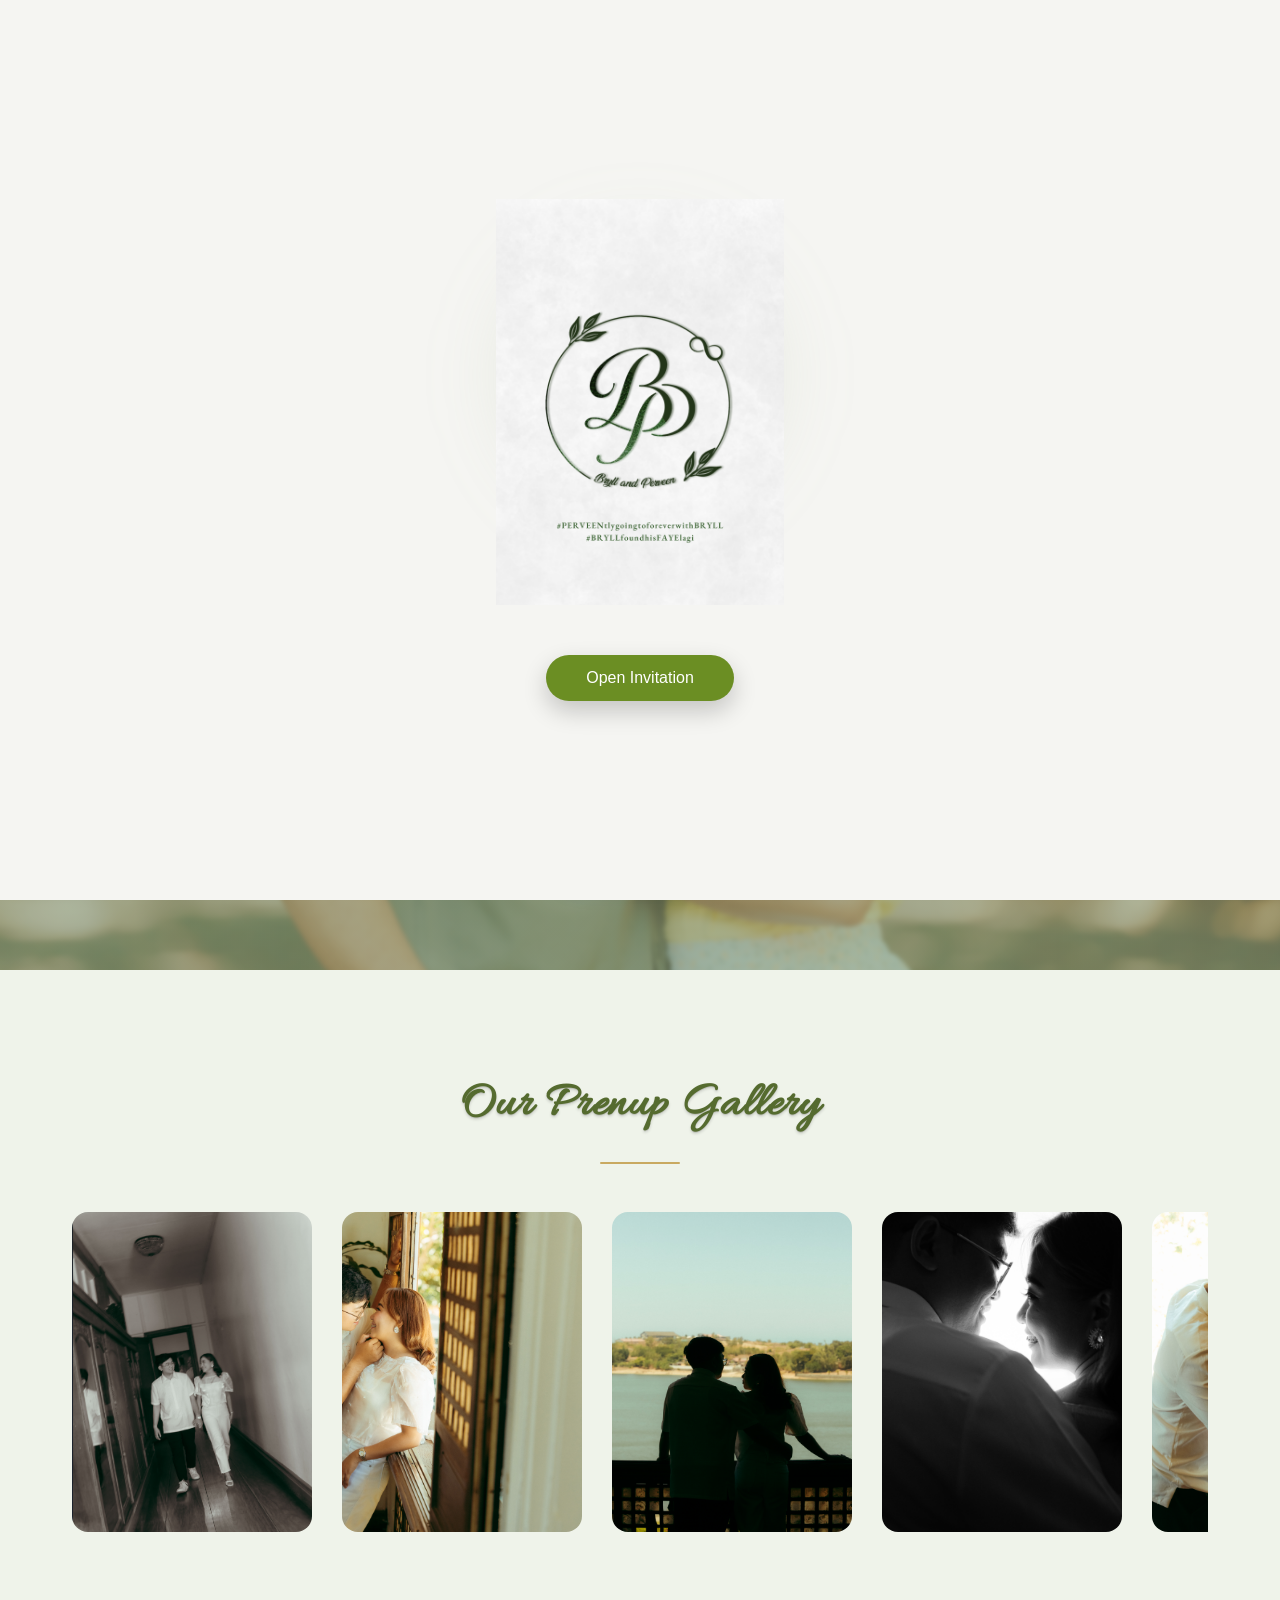
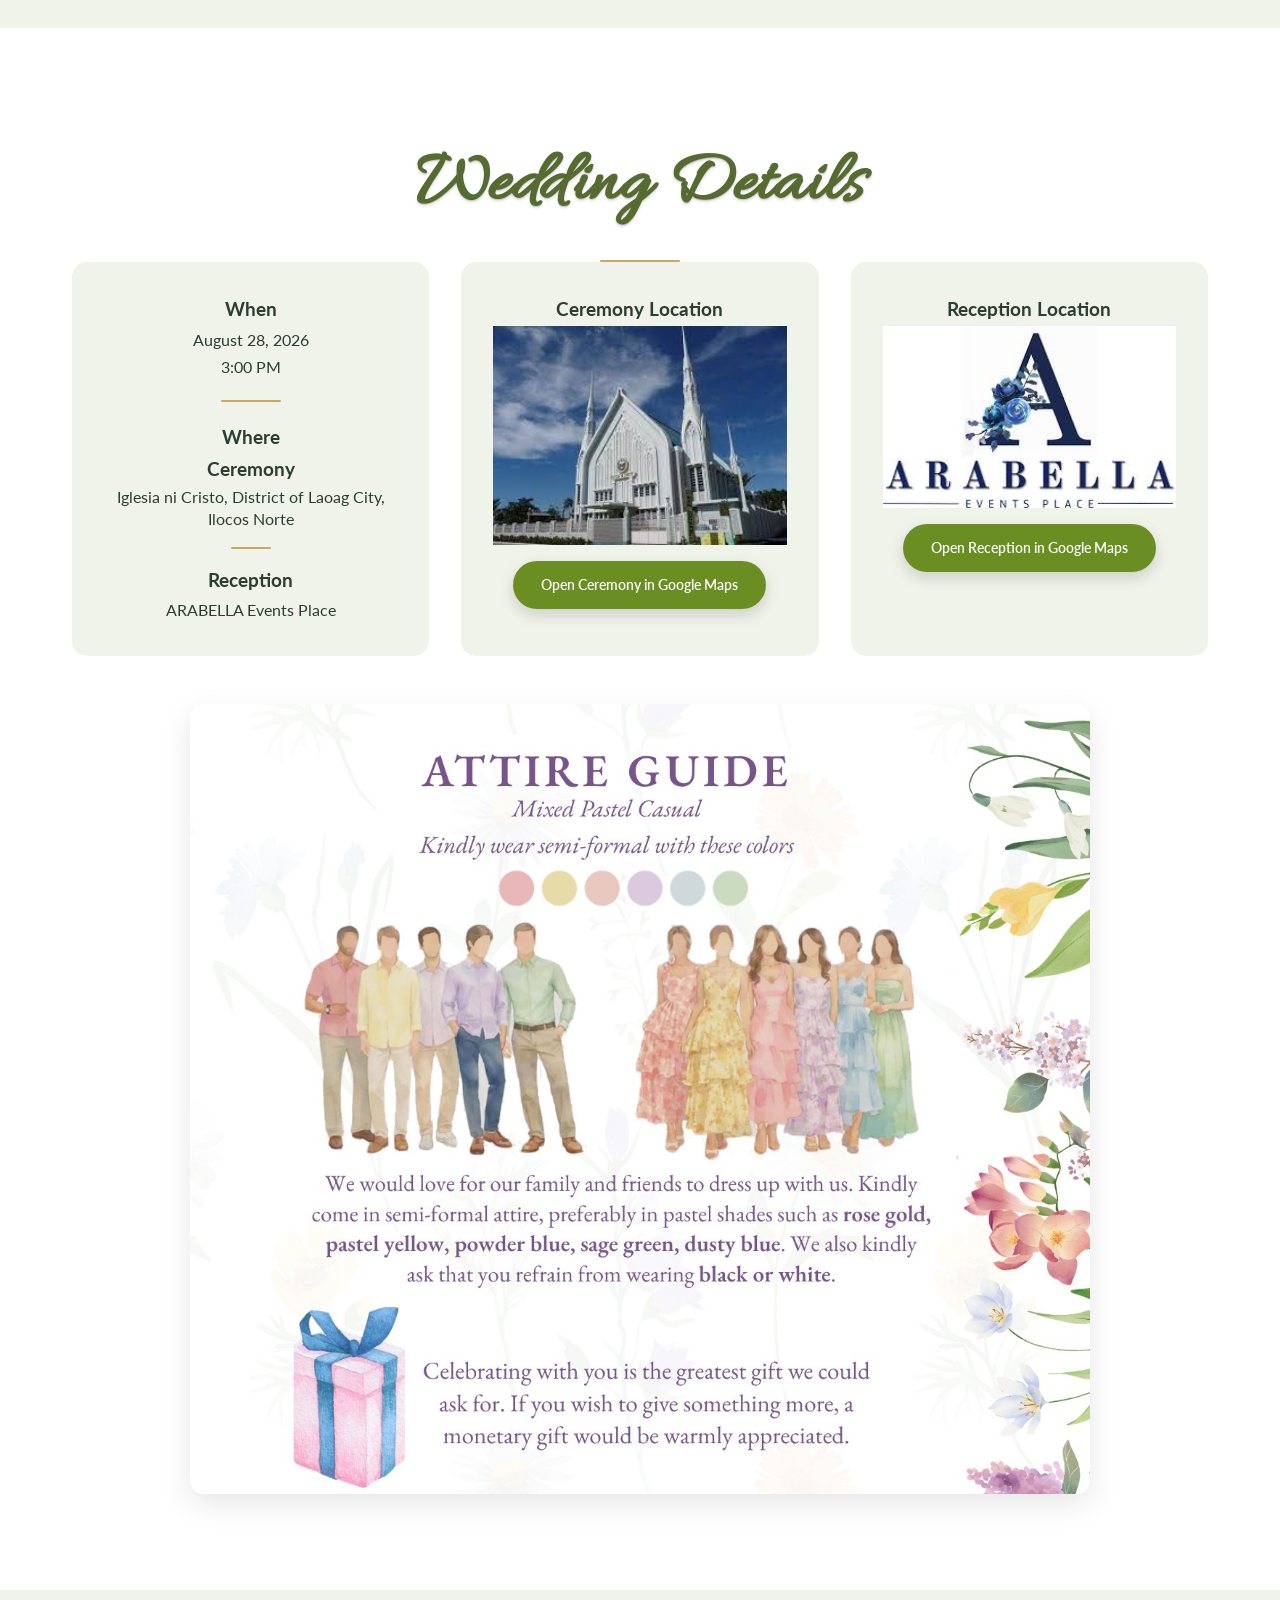
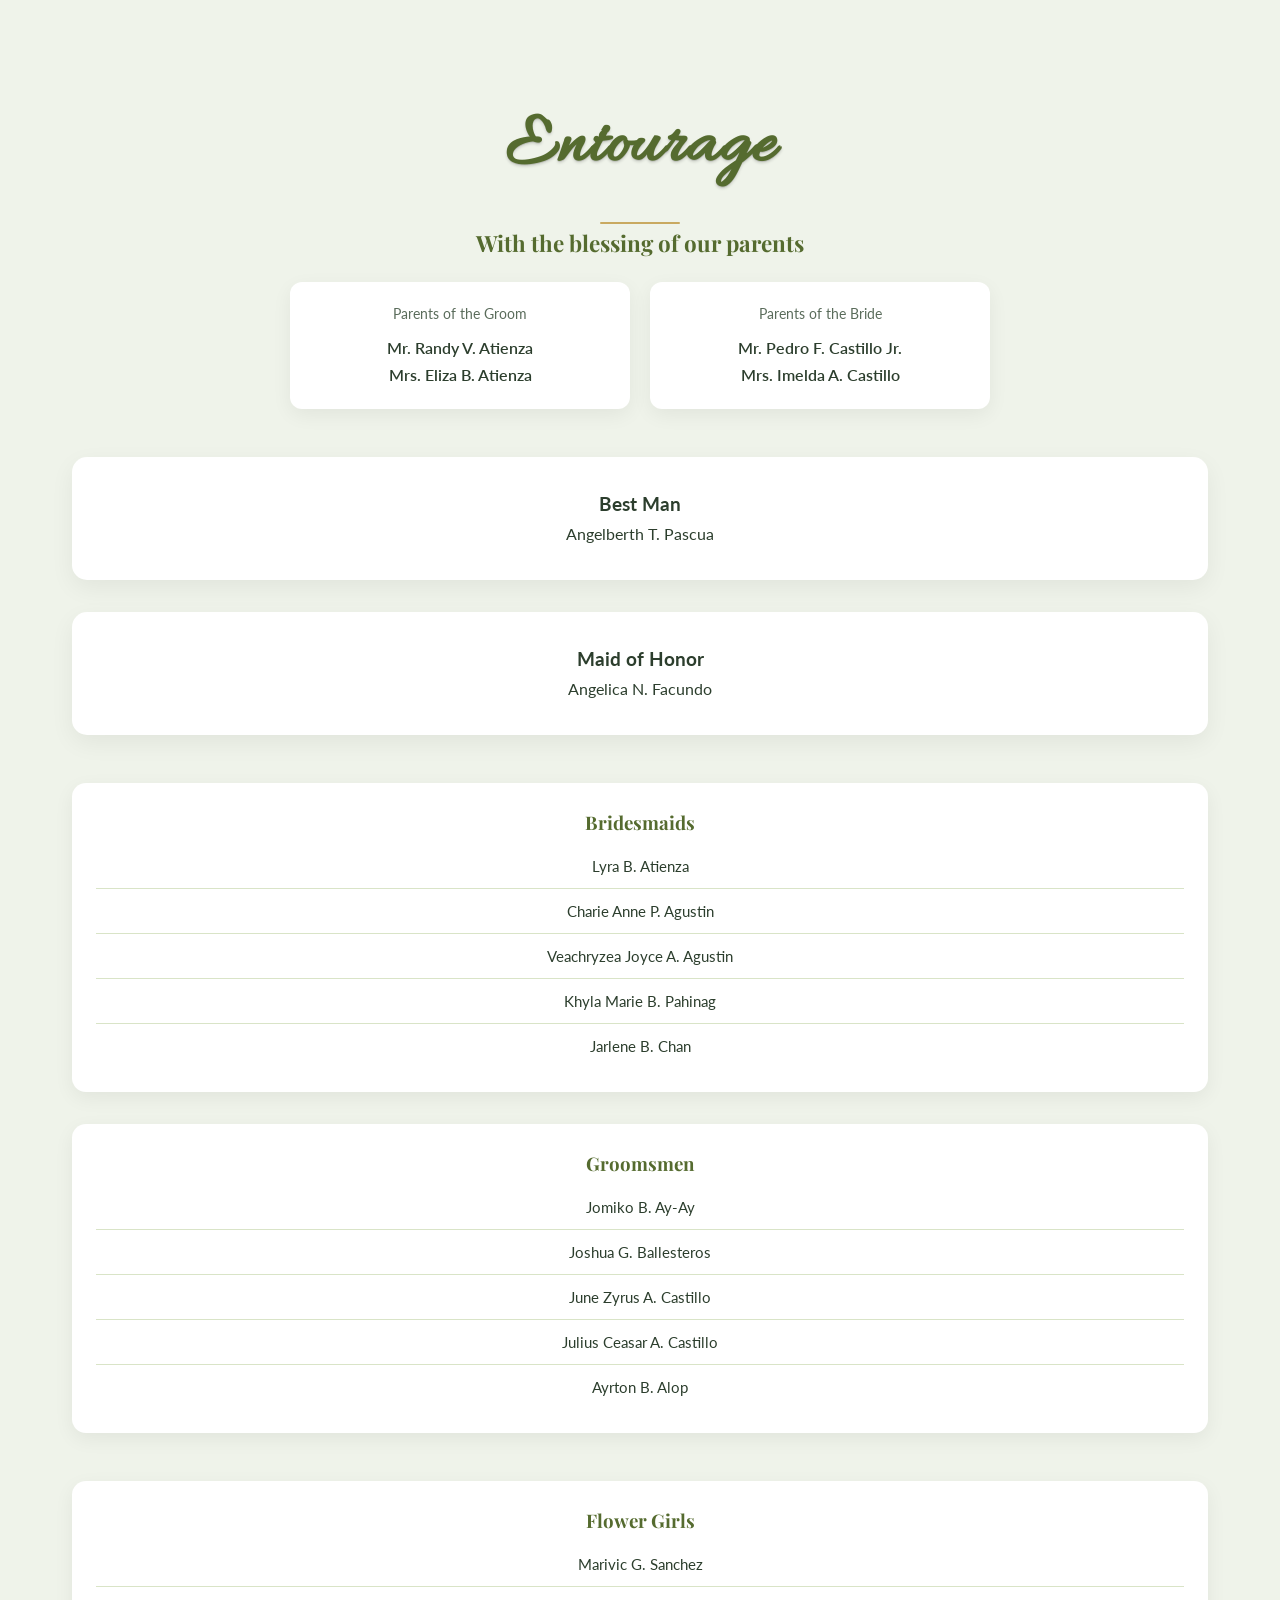
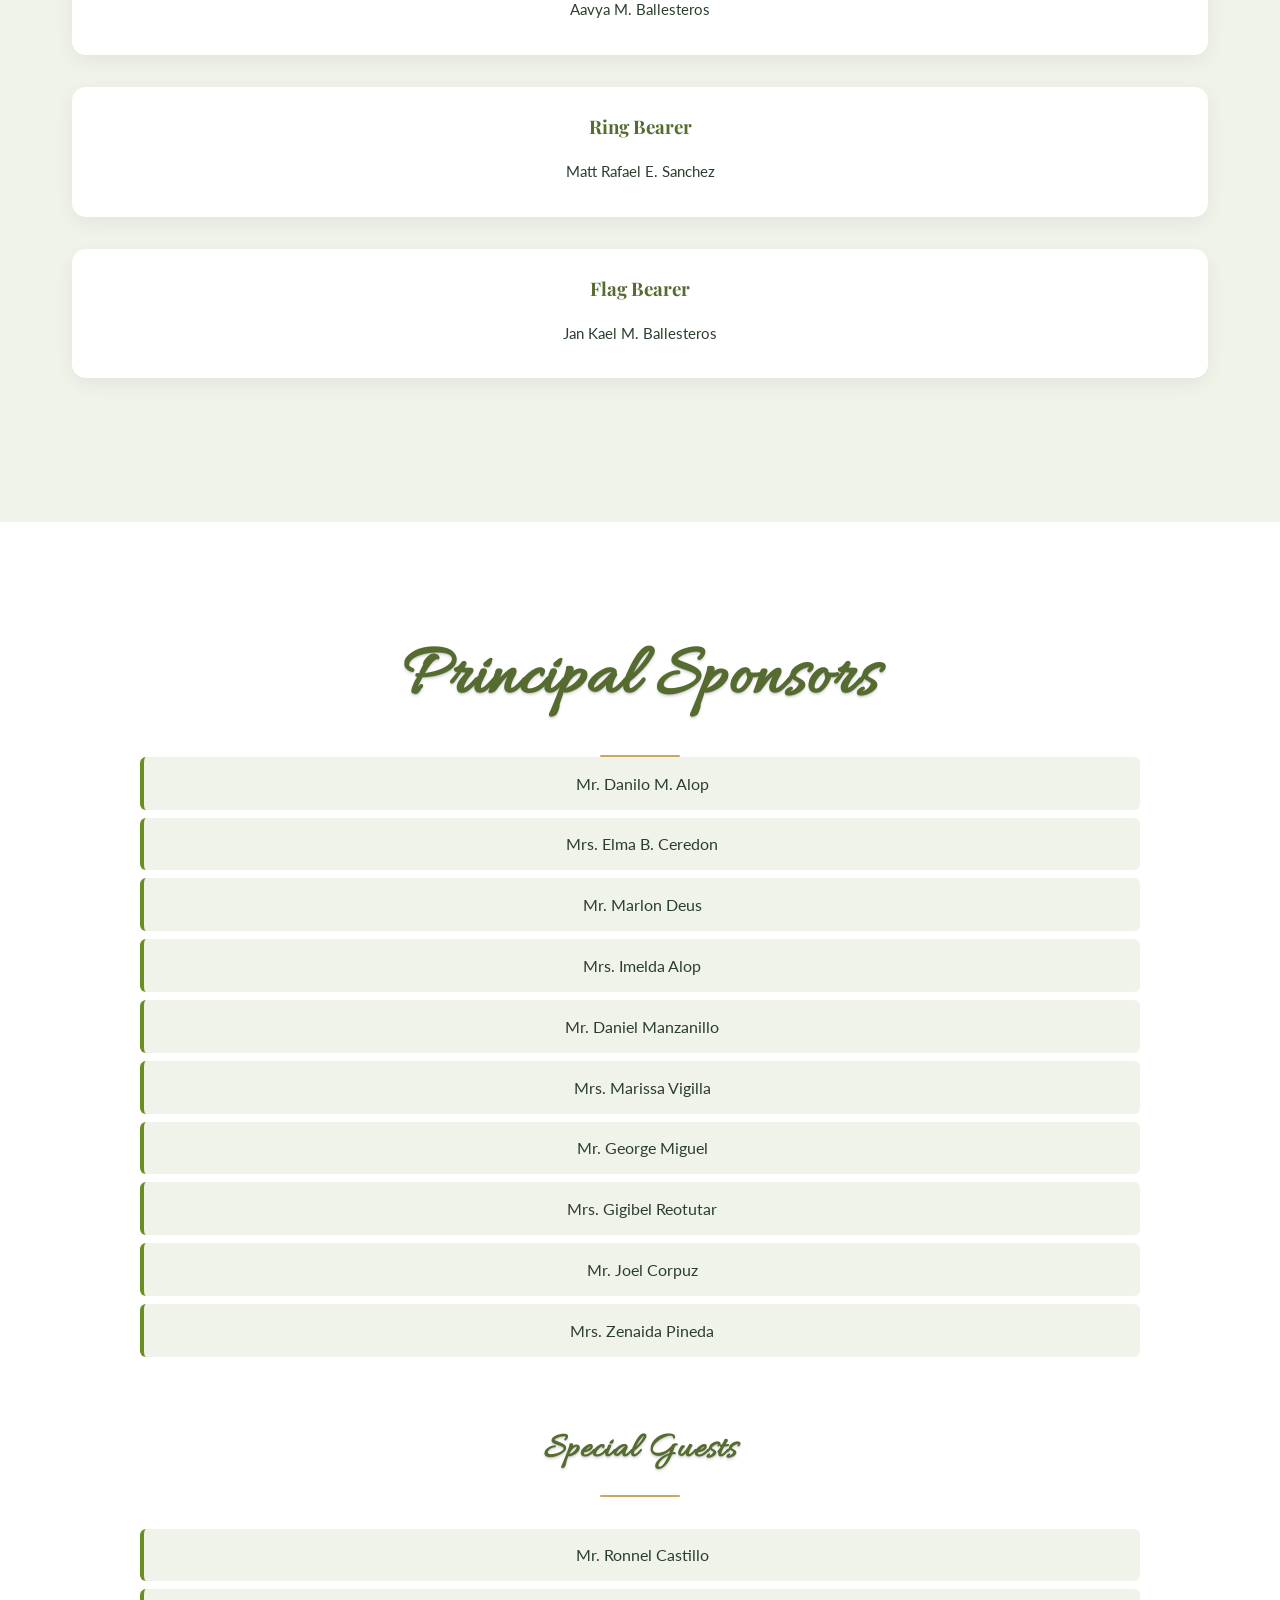
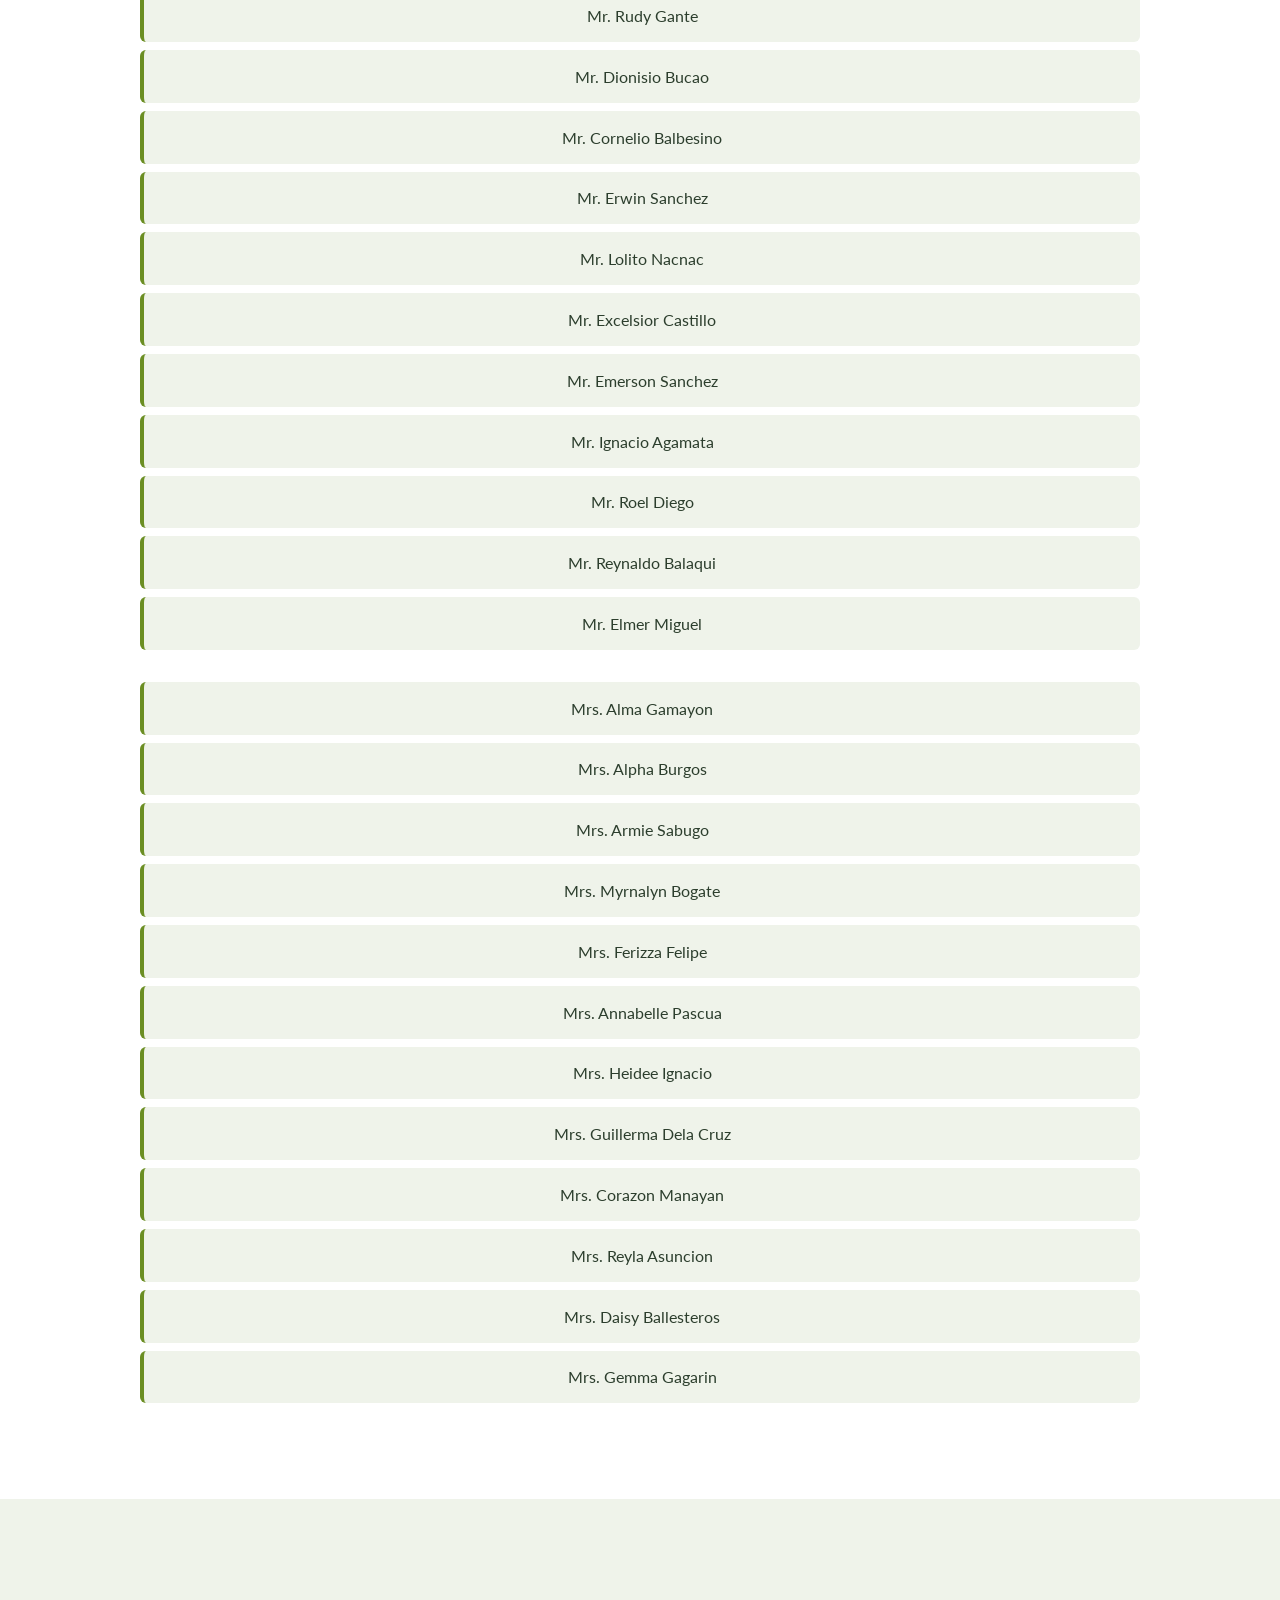
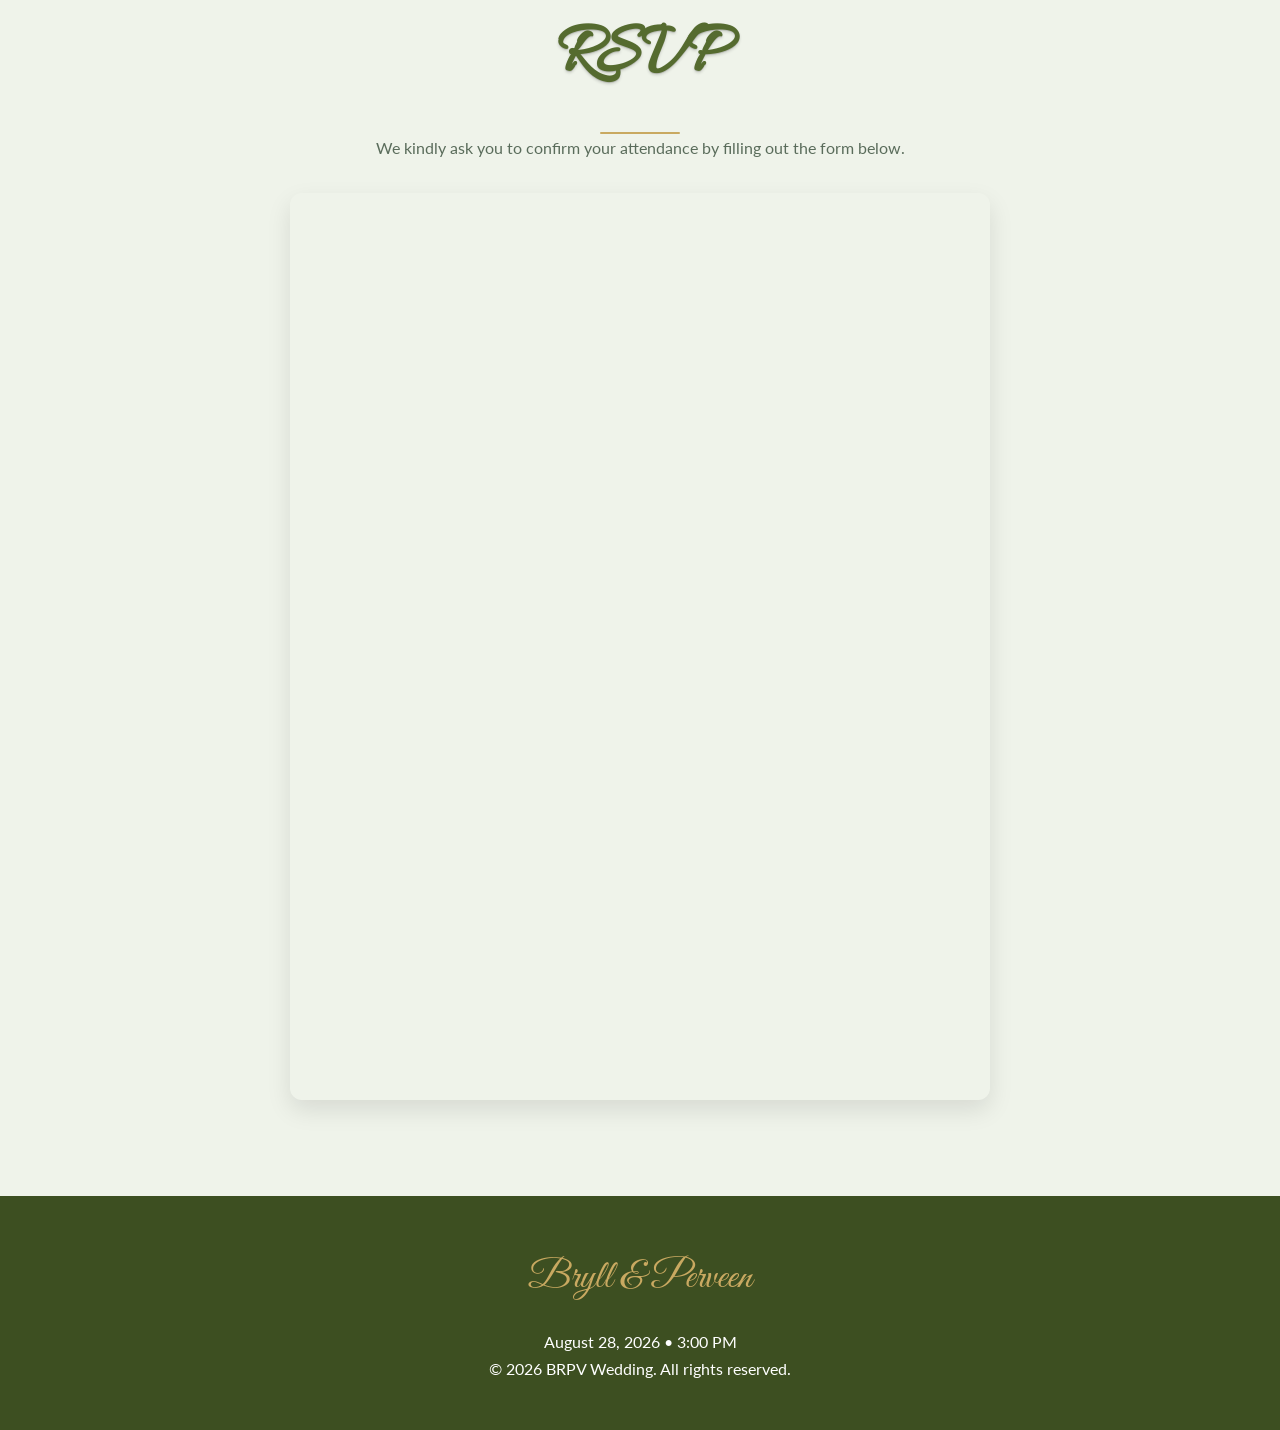
==== commit 0094a2c0: "Update index.html" ====
--- a/index.html
+++ b/index.html
@@ -123,7 +123,7 @@
 </h1>
 
   <p class="hero-subtext">
-#PerveentlygoingtoforeverwitBryll
+#PerveentlygoingtoforeverwitBryll<br>
 #BryllfoundhisFayelagi
 </p>
   
--- a/style.css
+++ b/style.css
@@ -1350,3 +1350,13 @@
   transform: scale(1.1);
   transition: opacity 1.2s ease, transform 6s ease;
 }
+
+.hero-subtext{
+  font-size: 0.5rem;
+  color: white;
+  letter-spacing: 3px;
+  margin-top: -10px;
+  margin-bottom: 20px;
+  text-transform: uppercase;
+  opacity: 0.9;
+}
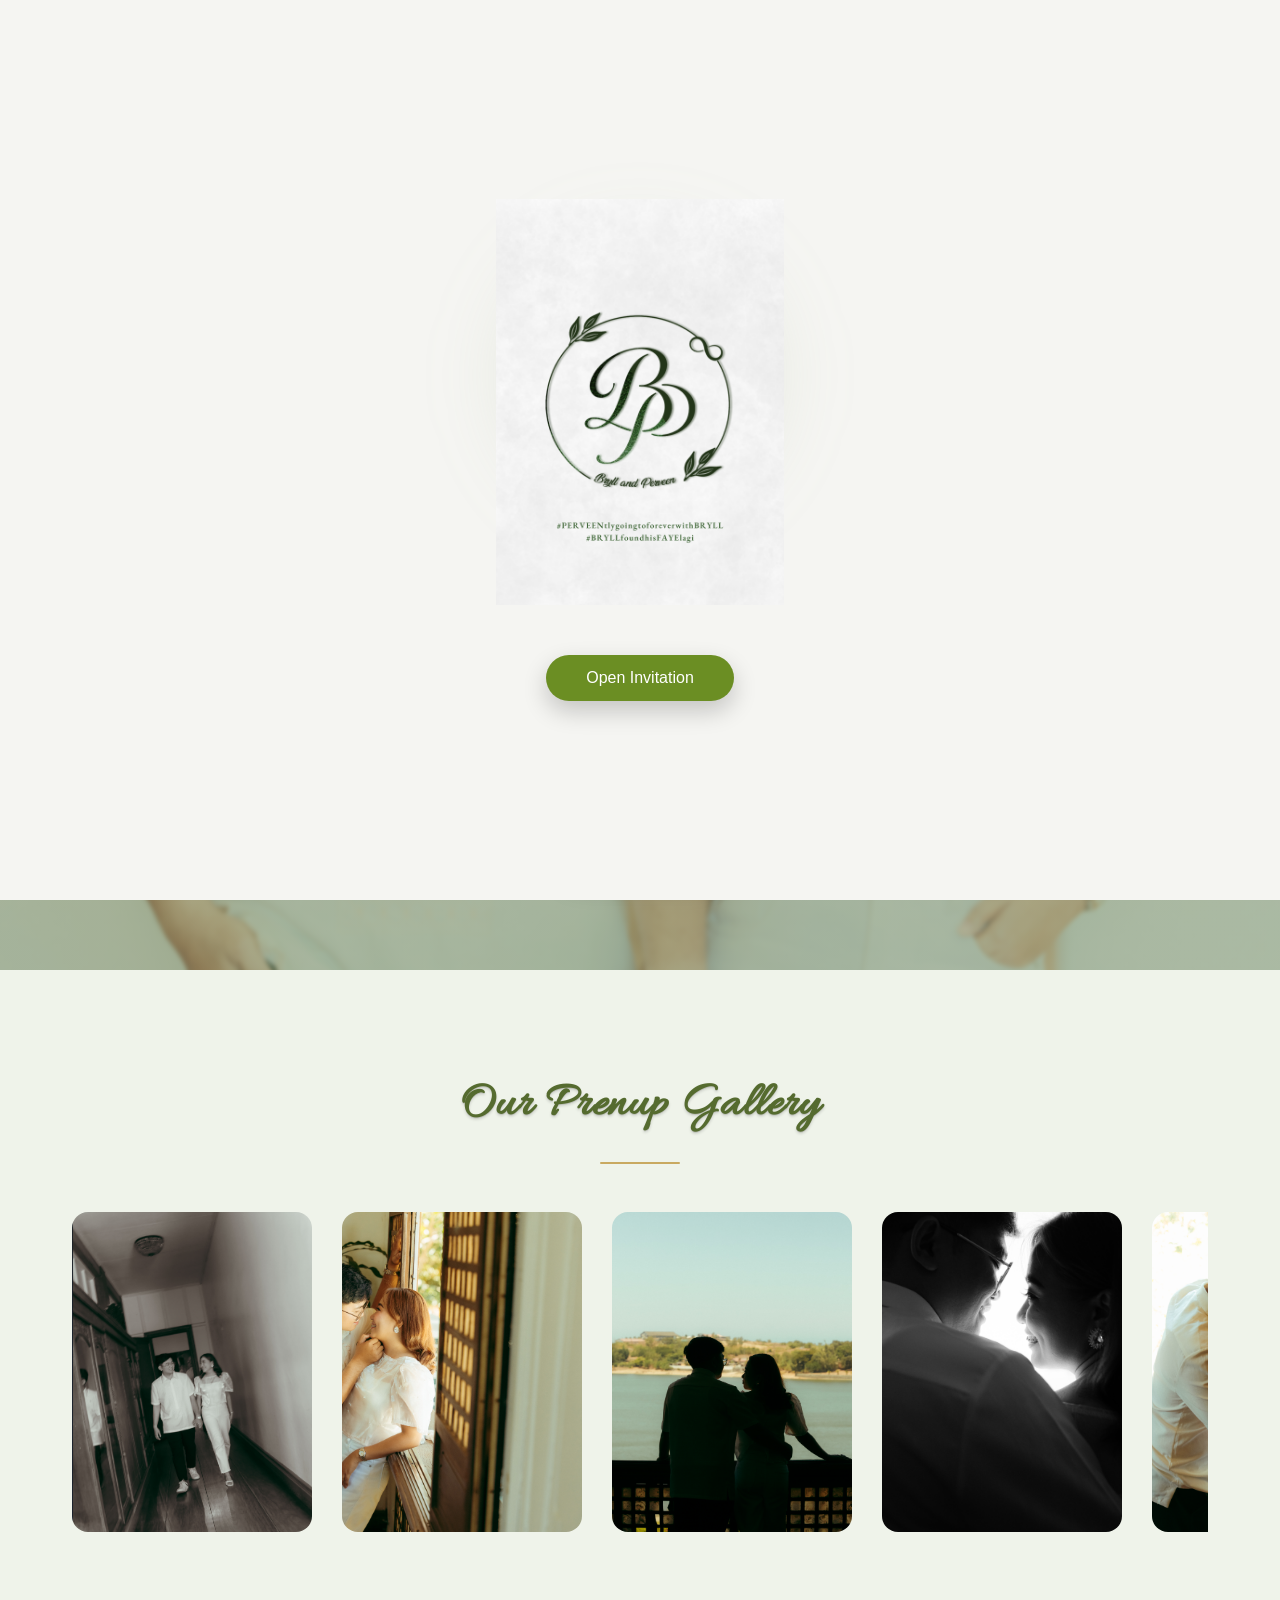
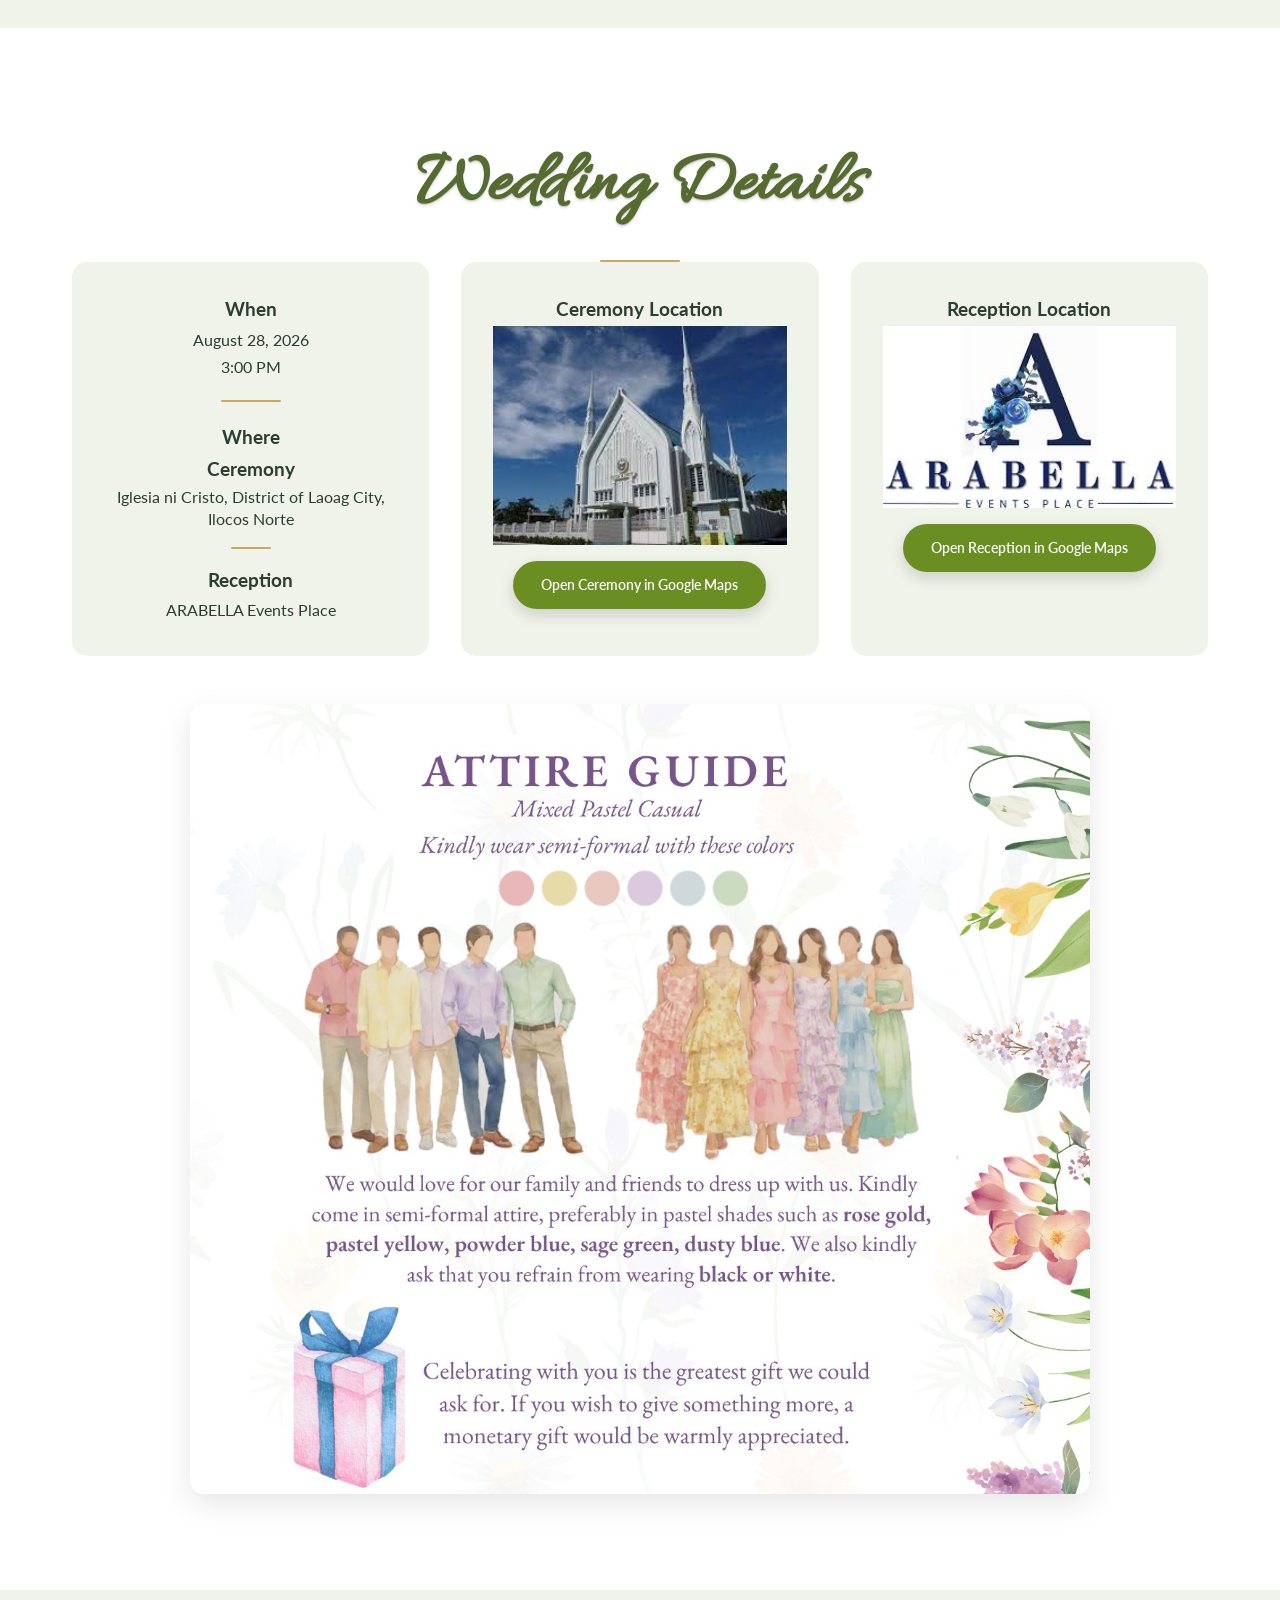
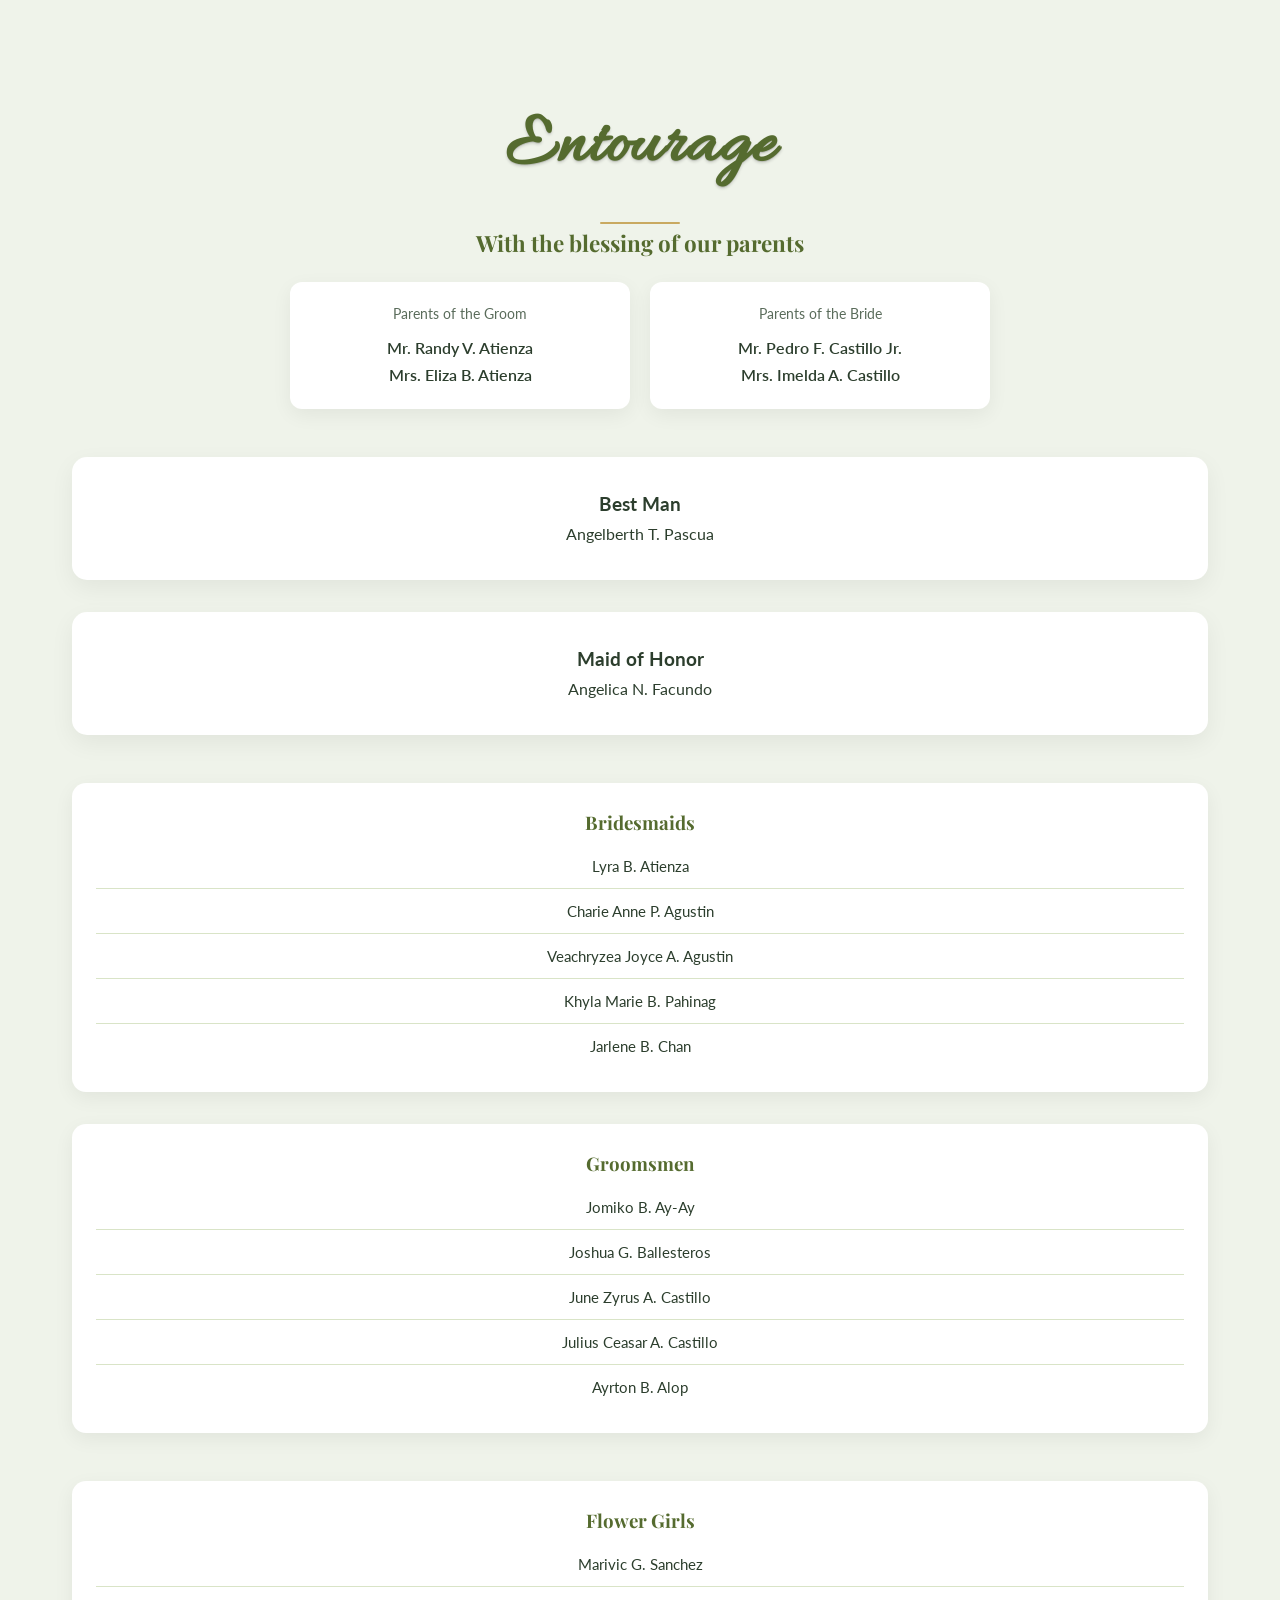
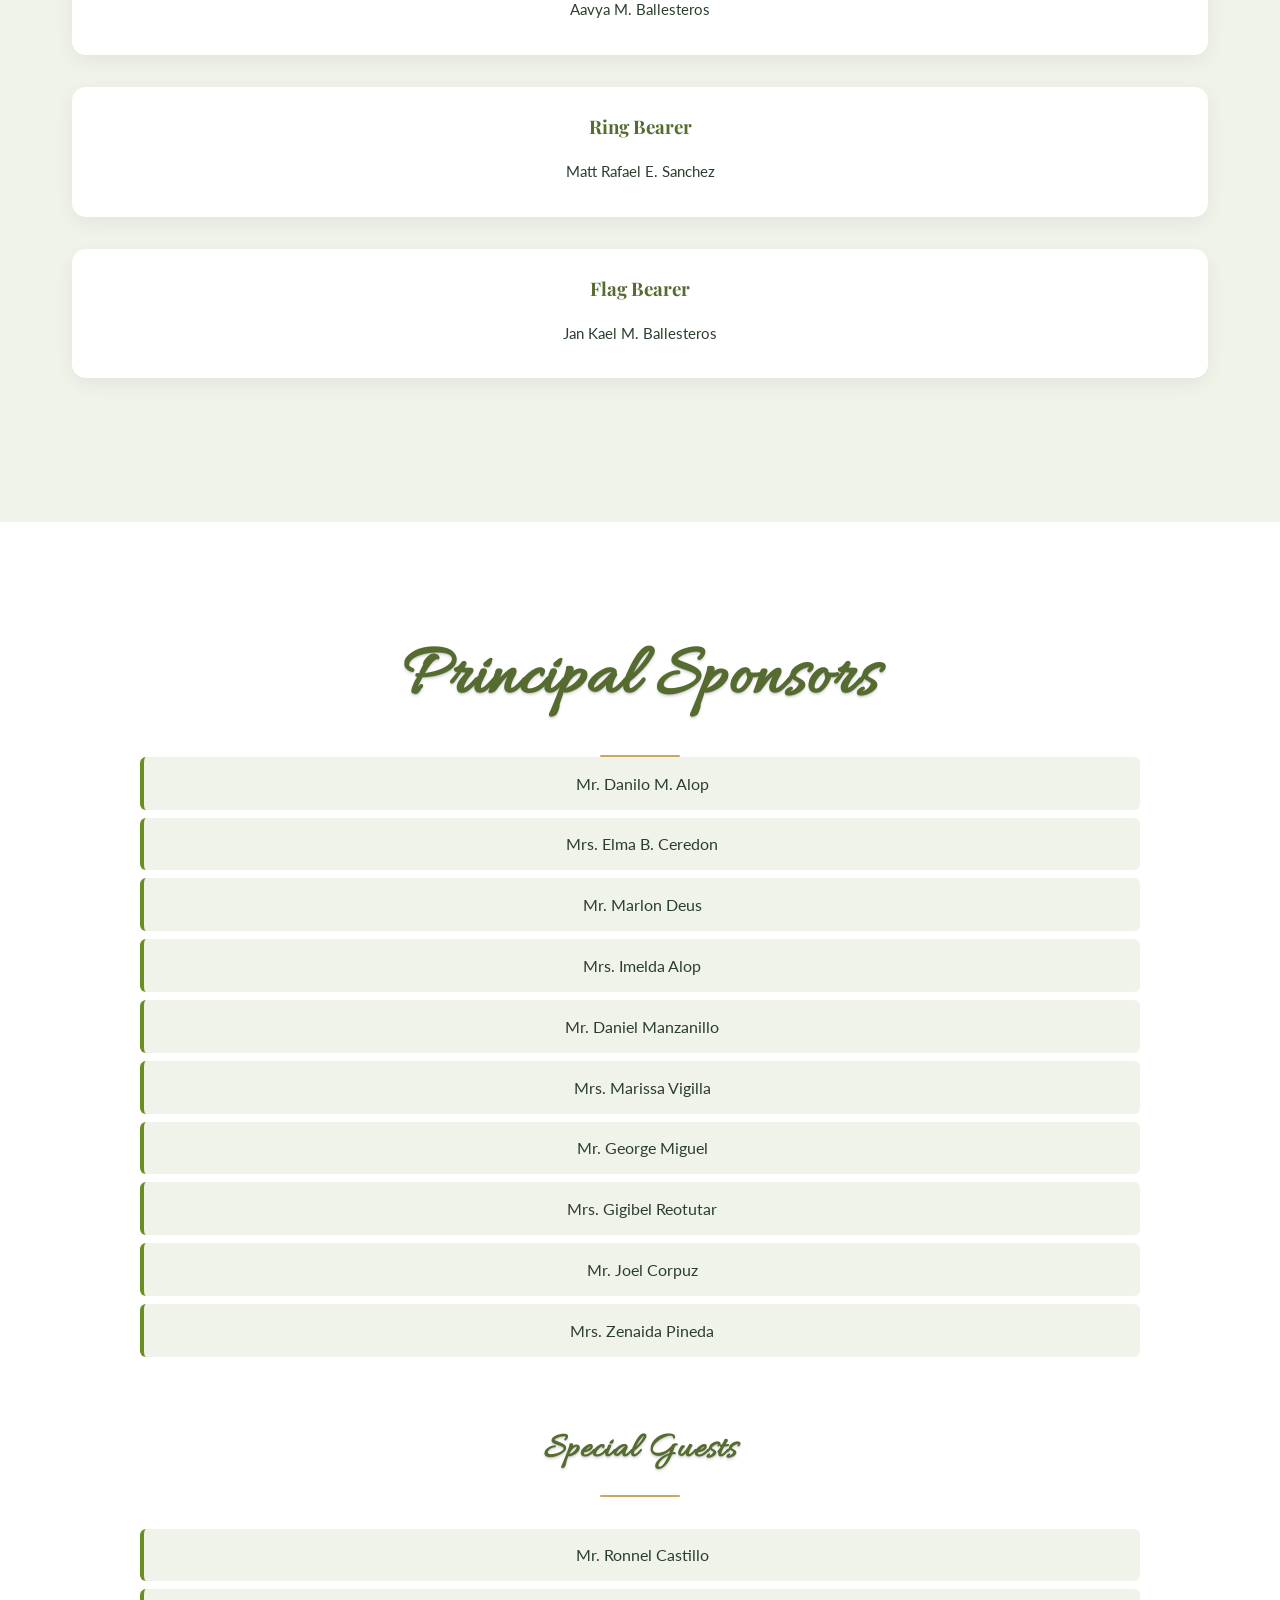
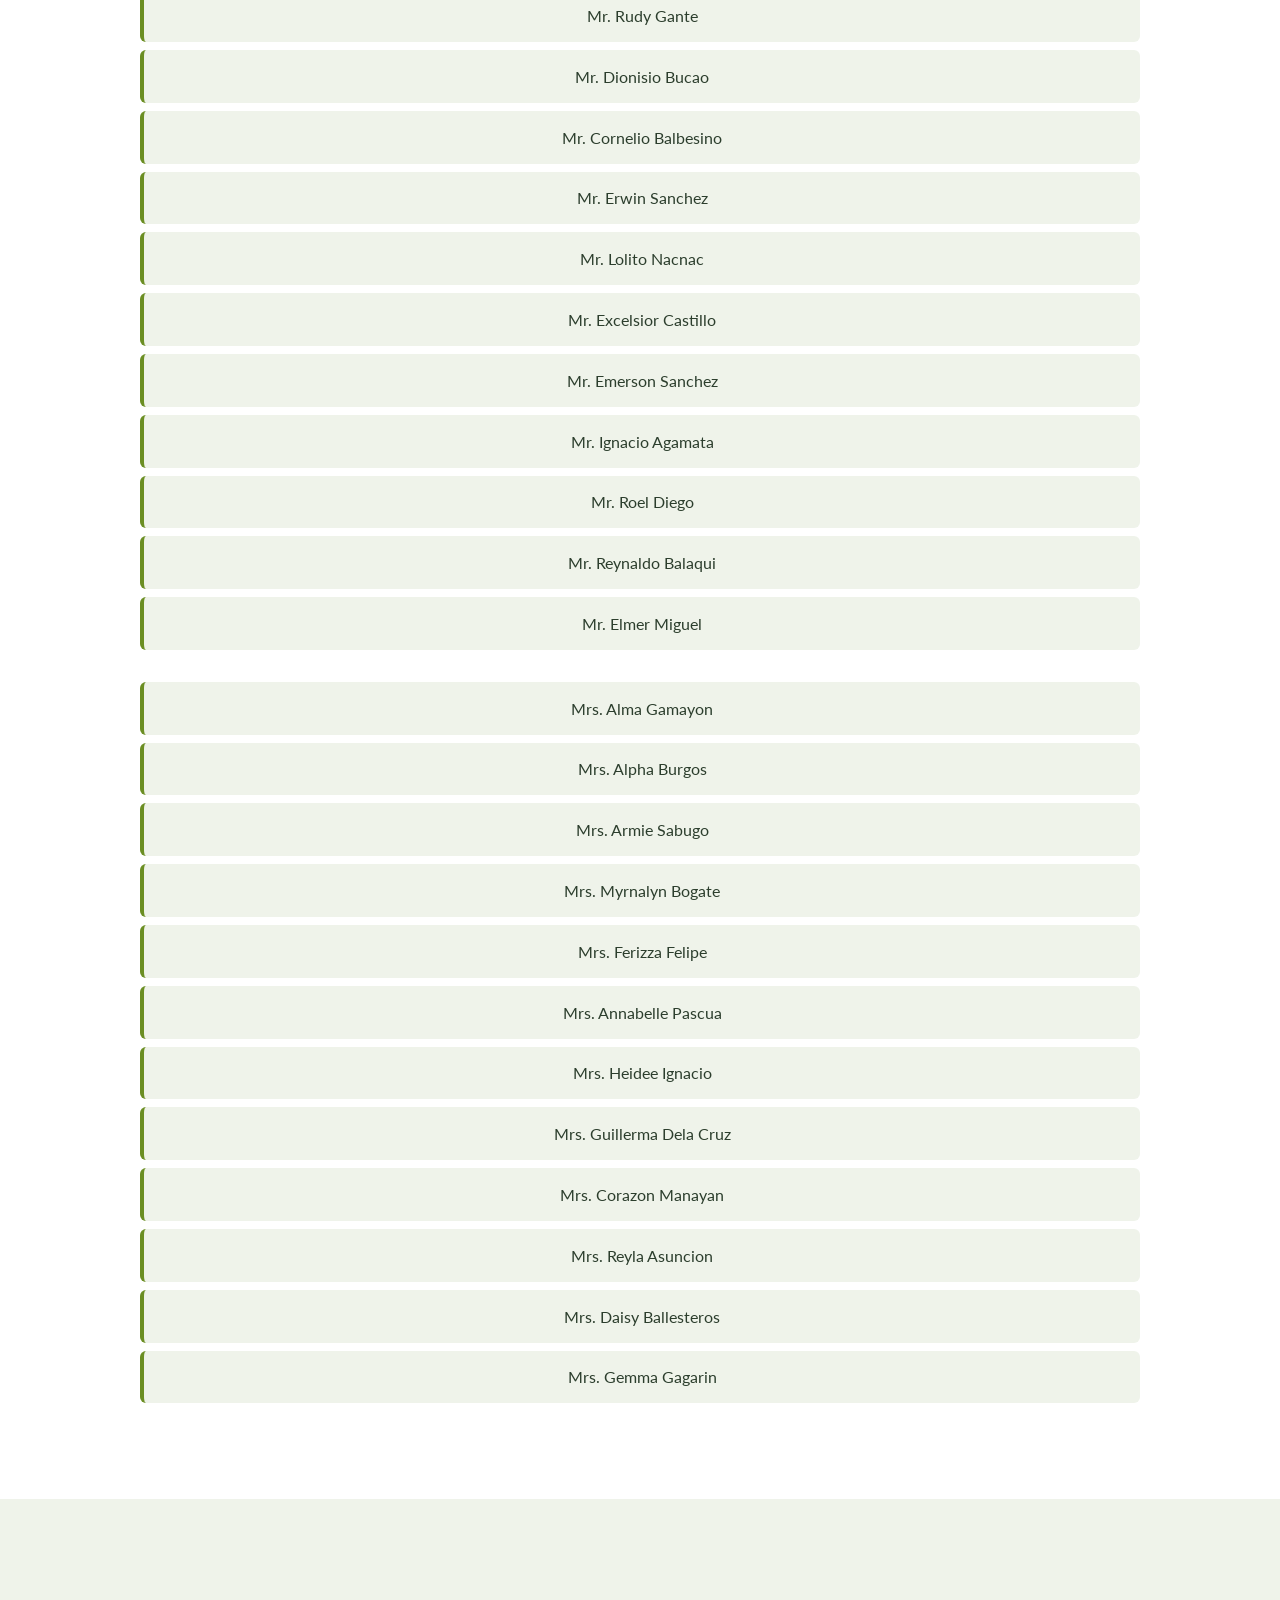
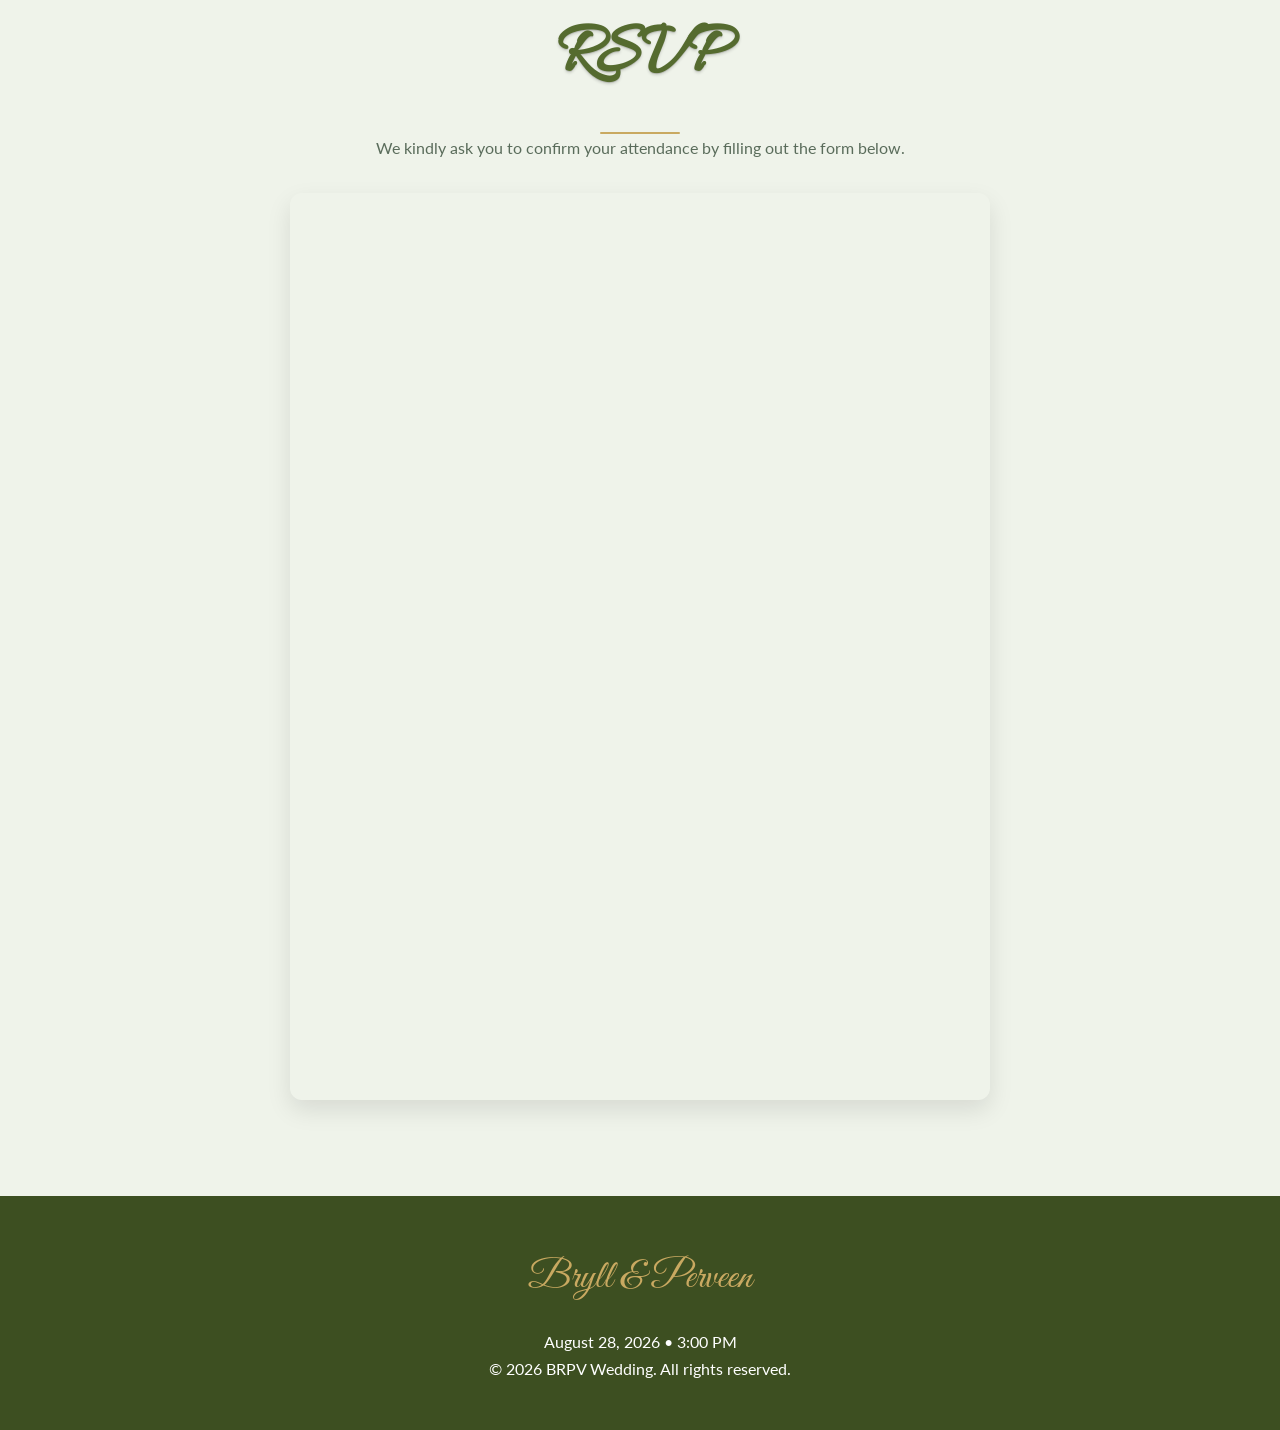
==== commit d22e637a: "Update index.html" ====
--- a/index.html
+++ b/index.html
@@ -123,7 +123,7 @@
 </h1>
 
   <p class="hero-subtext">
-#PerveentlygoingtoforeverwitBryll<br>
+#PerveentlygoingtoforeverwithBryll<br>
 #BryllfoundhisFayelagi
 </p>
   
--- a/style.css
+++ b/style.css
@@ -1352,11 +1352,20 @@
 }
 
 .hero-subtext{
-  font-size: 0.5rem;
+  font-size: 0.95rem;
   color: white;
-  letter-spacing: 3px;
-  margin-top: -10px;
-  margin-bottom: 20px;
+  letter-spacing: 2px;
+  margin-top: -18px;
+  margin-bottom: 5px;
+  line-height: 1.5;
   text-transform: uppercase;
   opacity: 0.9;
 }
+
+.date-display{
+  margin-bottom: 10px;
+}
+
+.cta-button{
+  margin-top: -5px;
+}
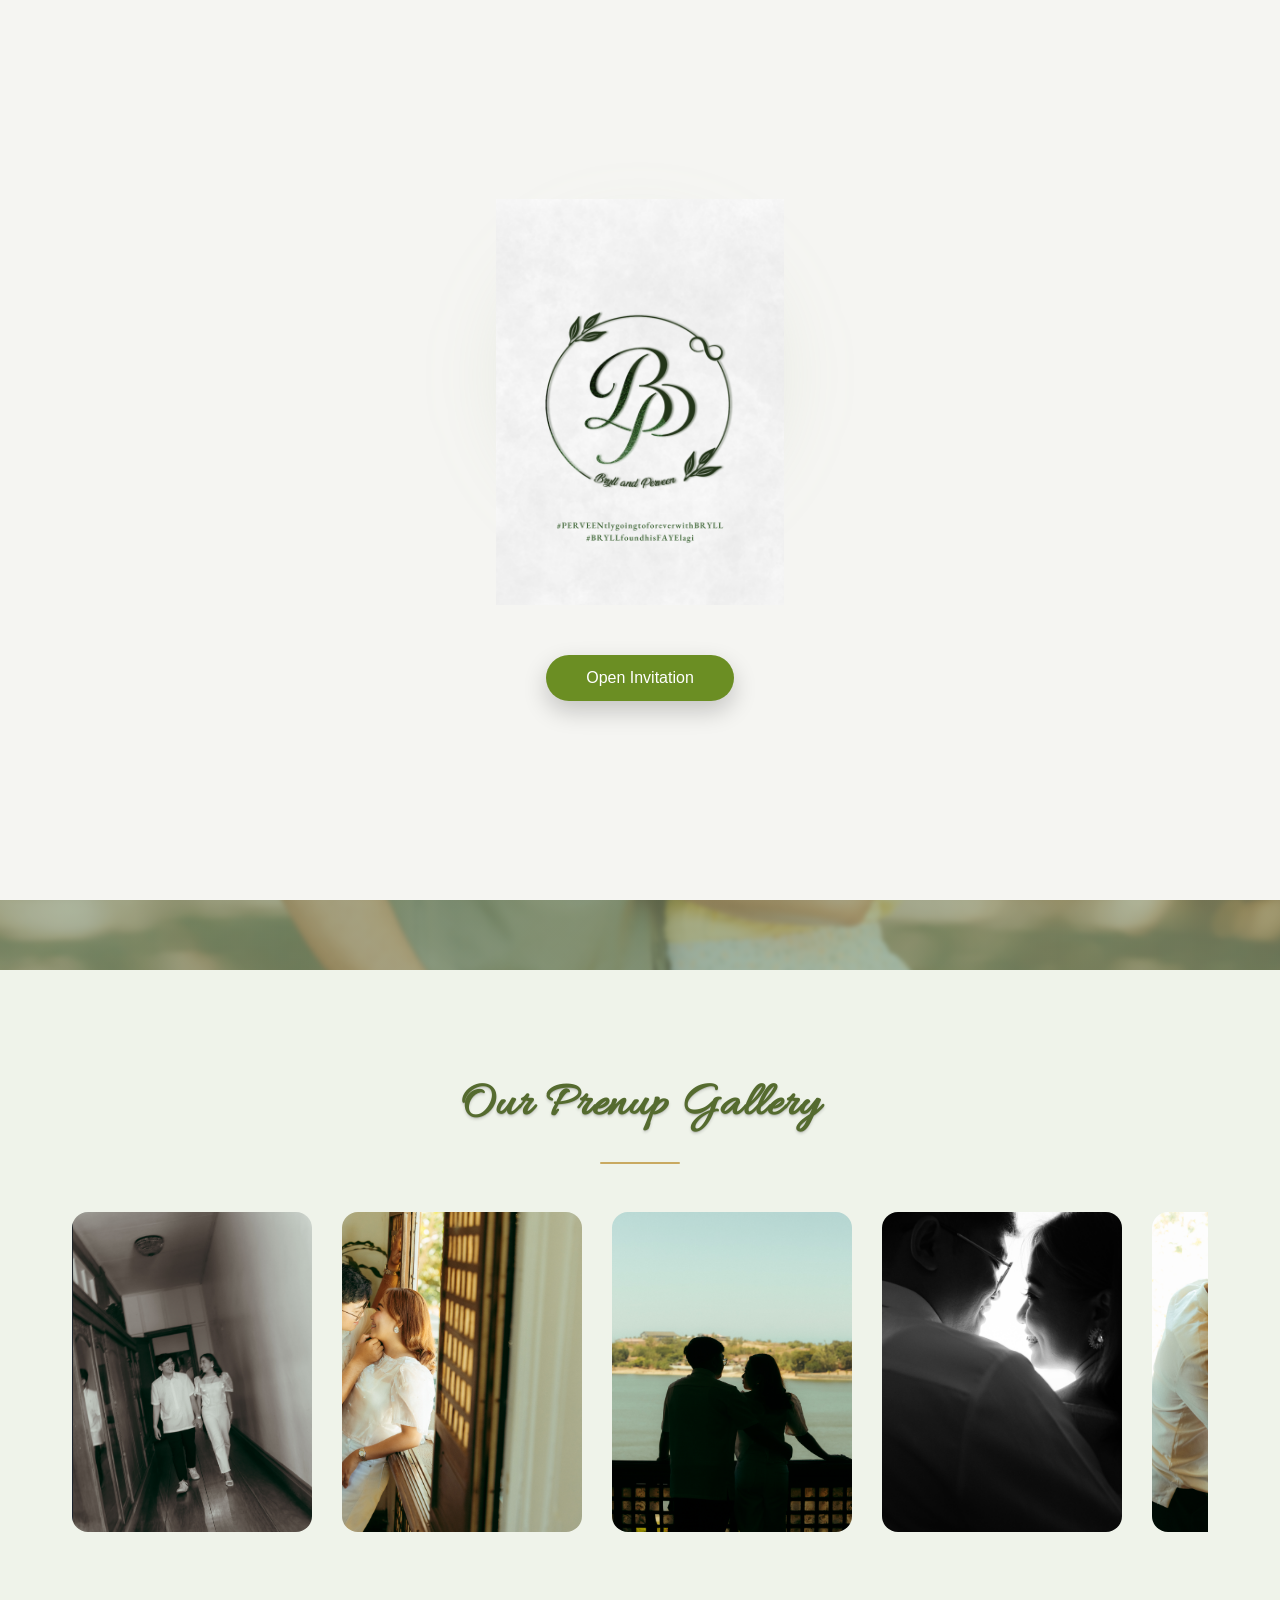
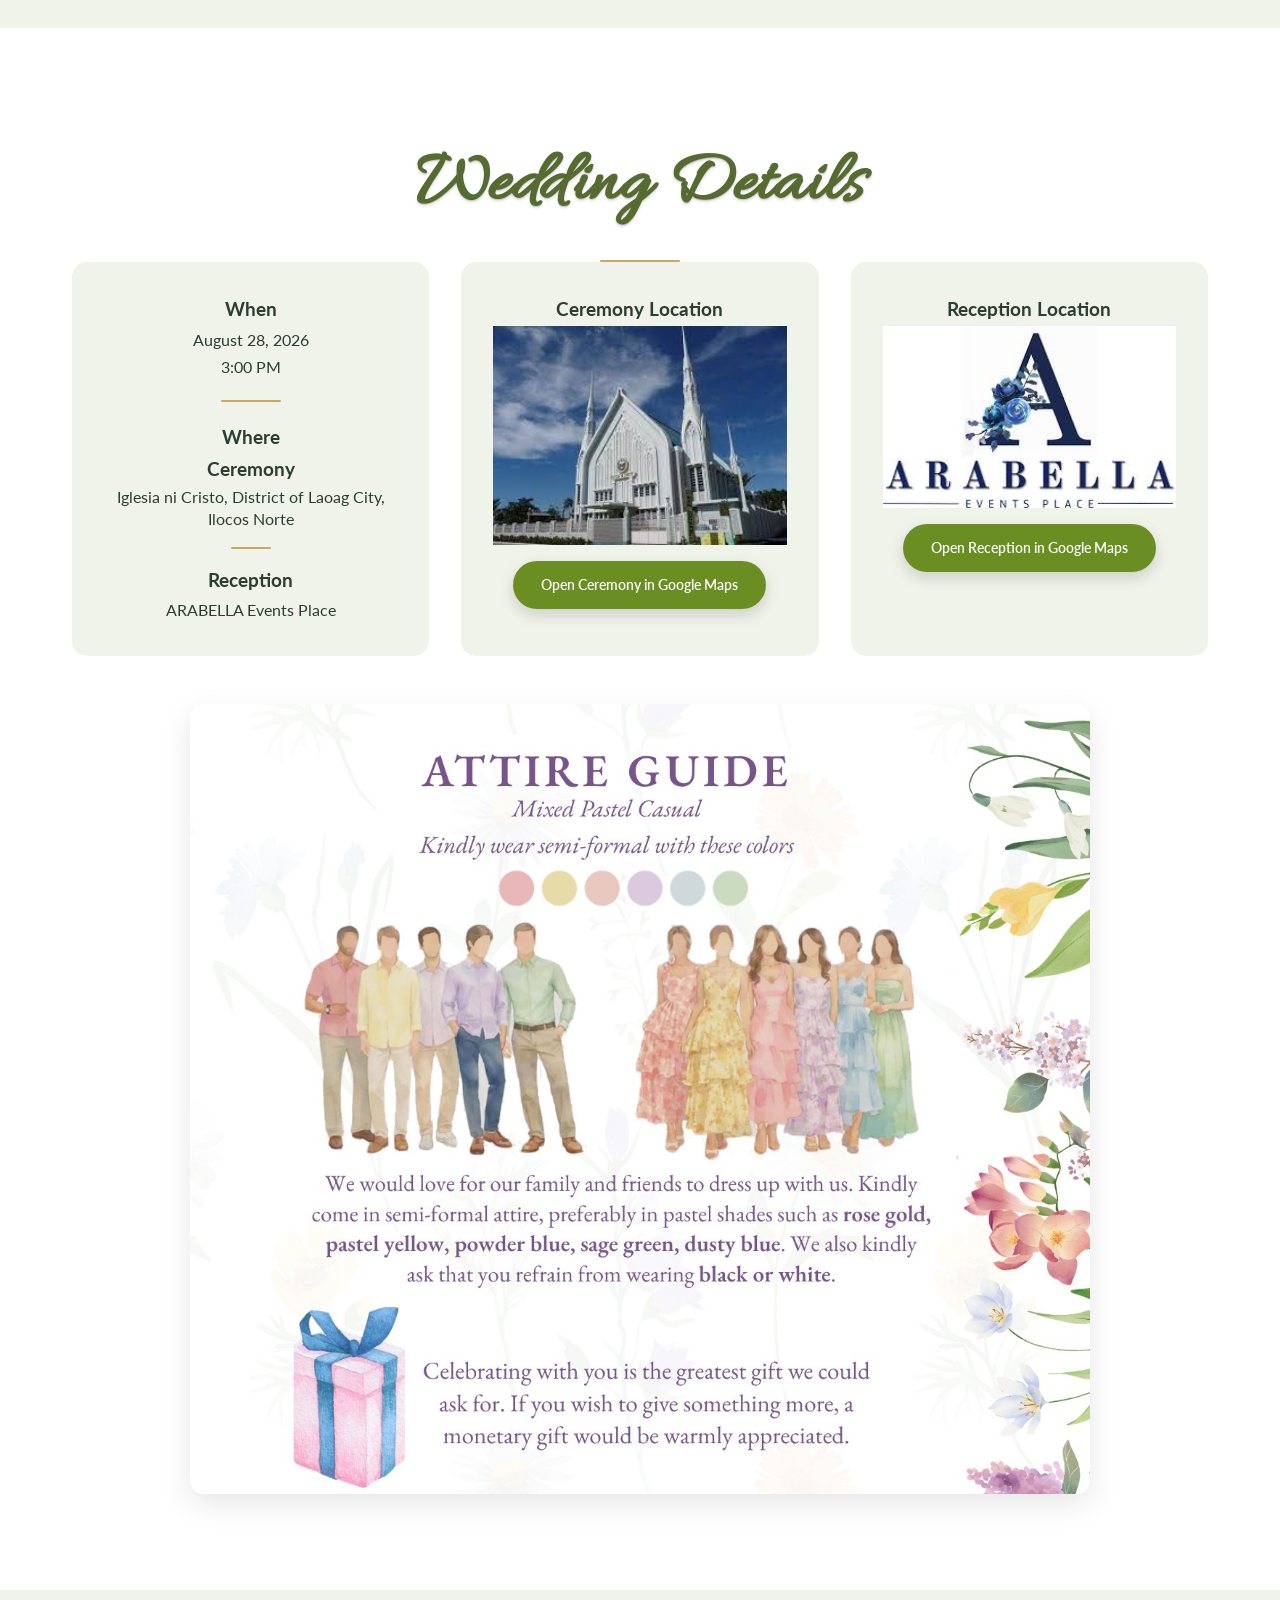
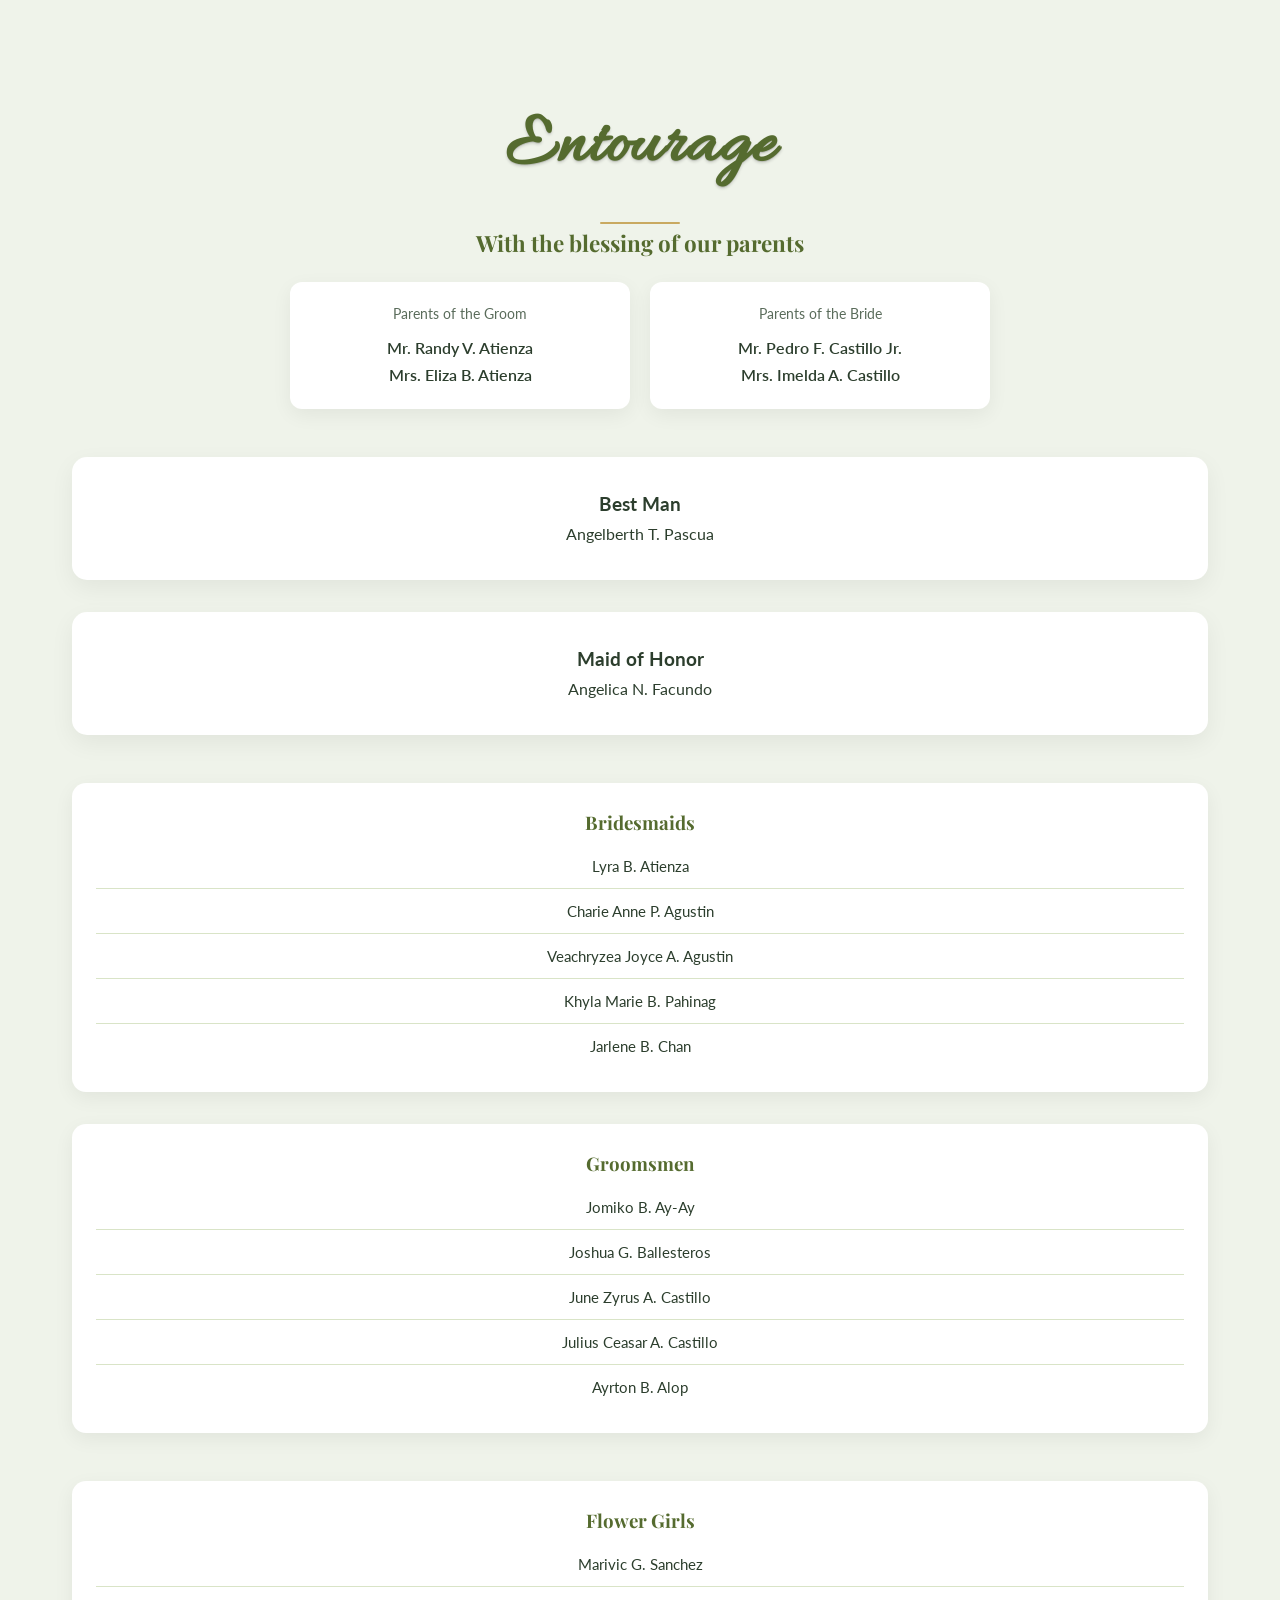
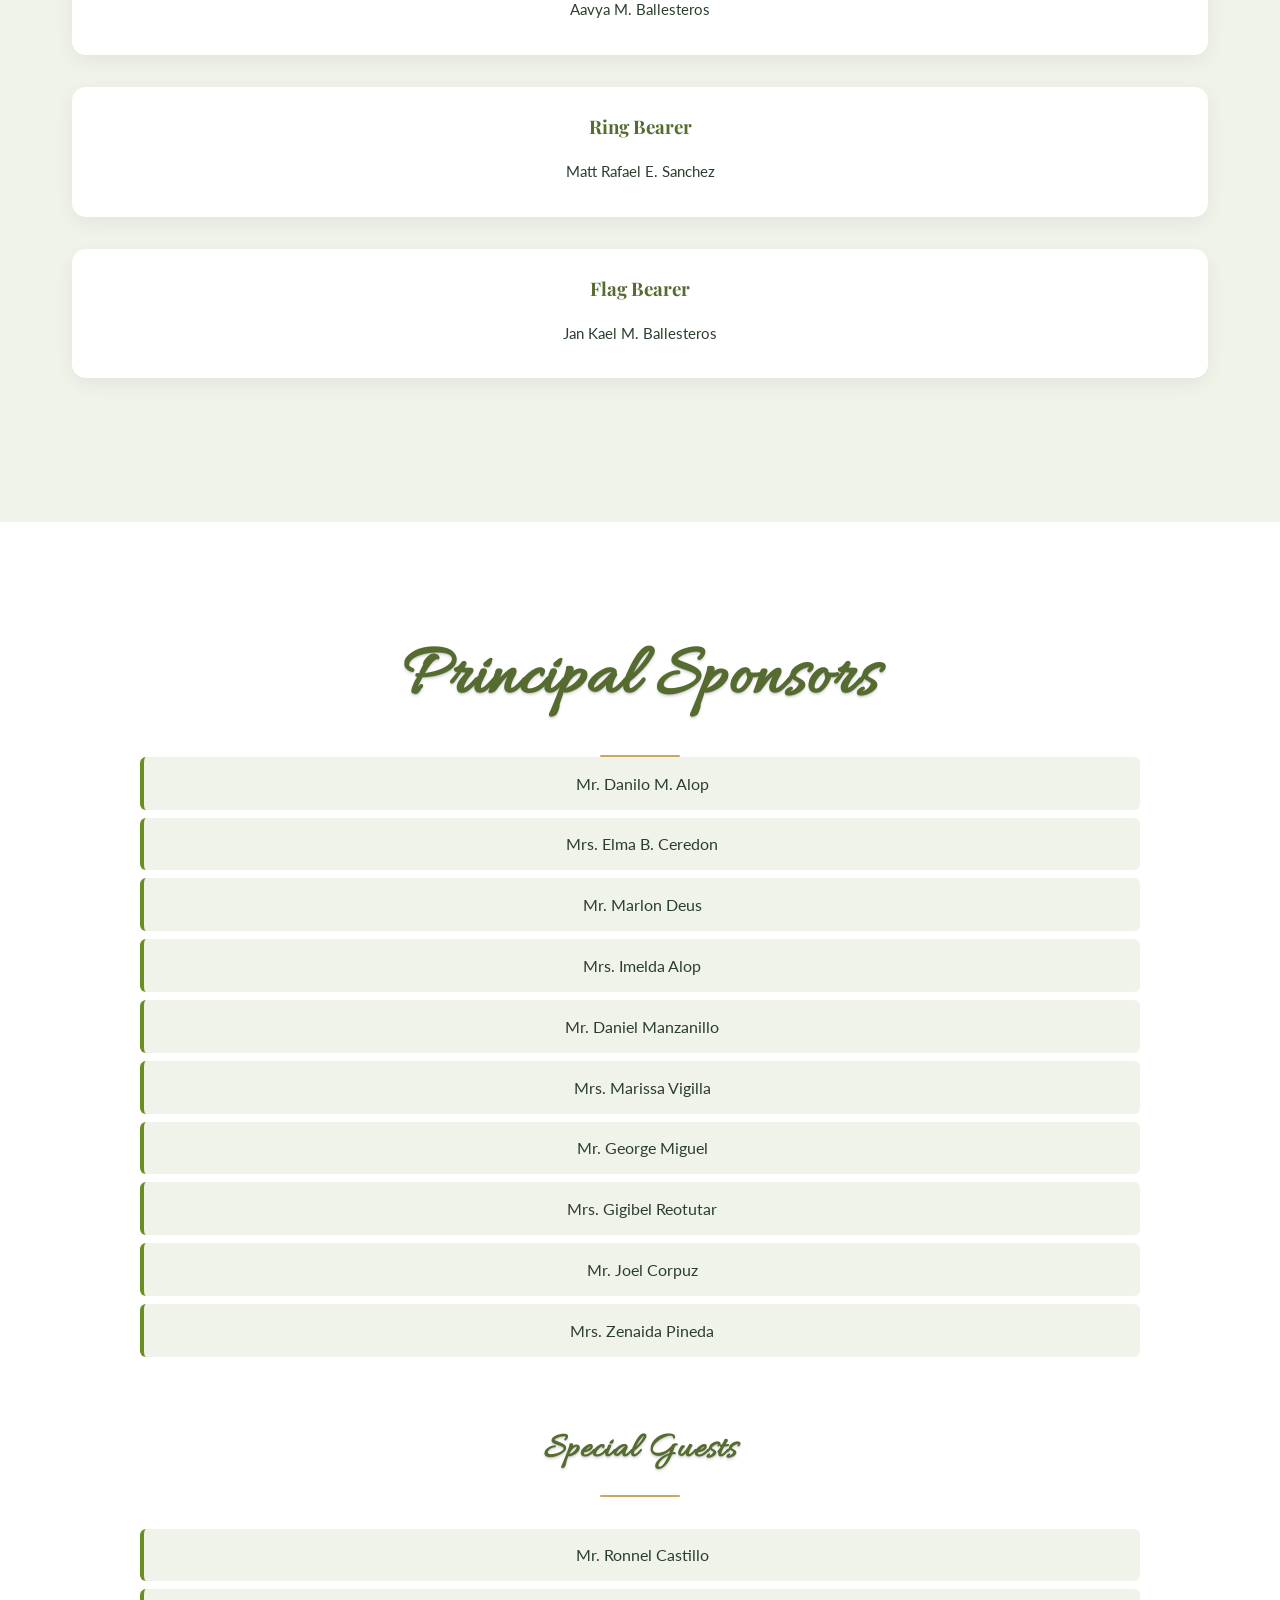
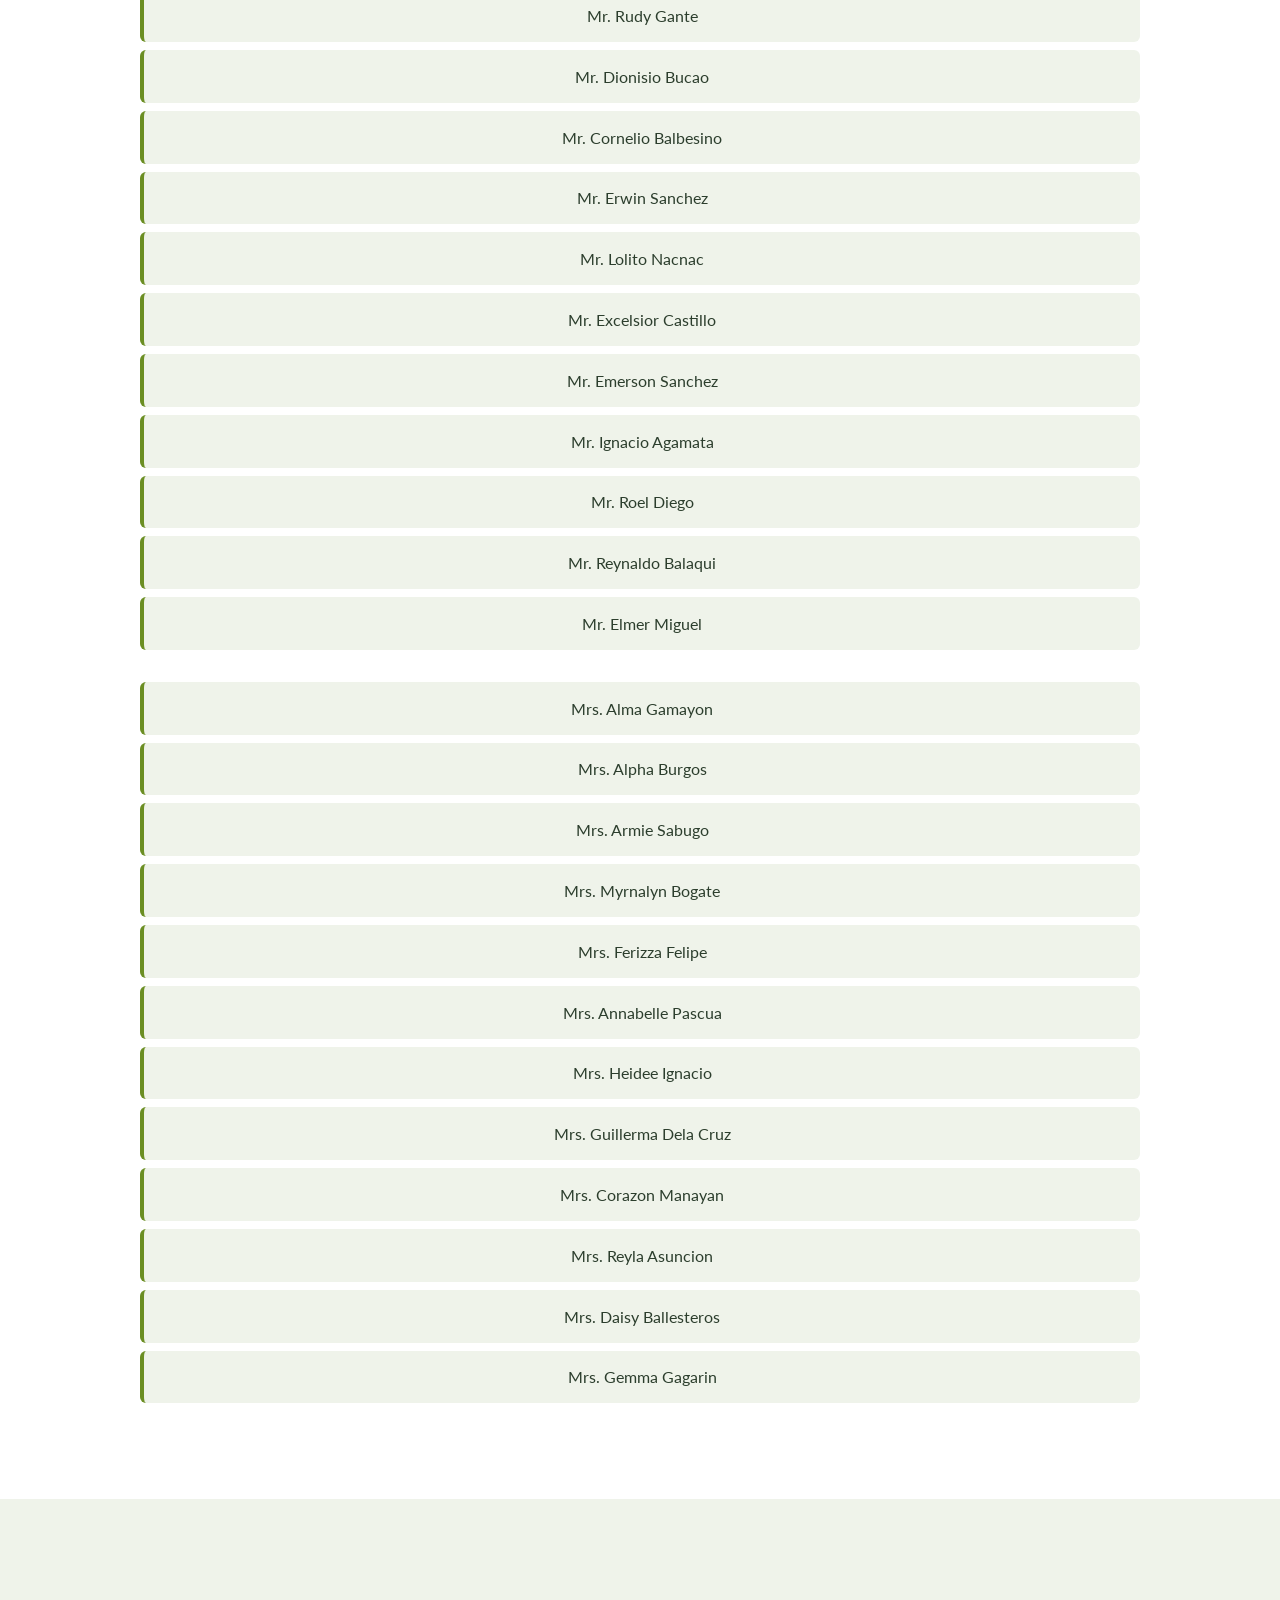
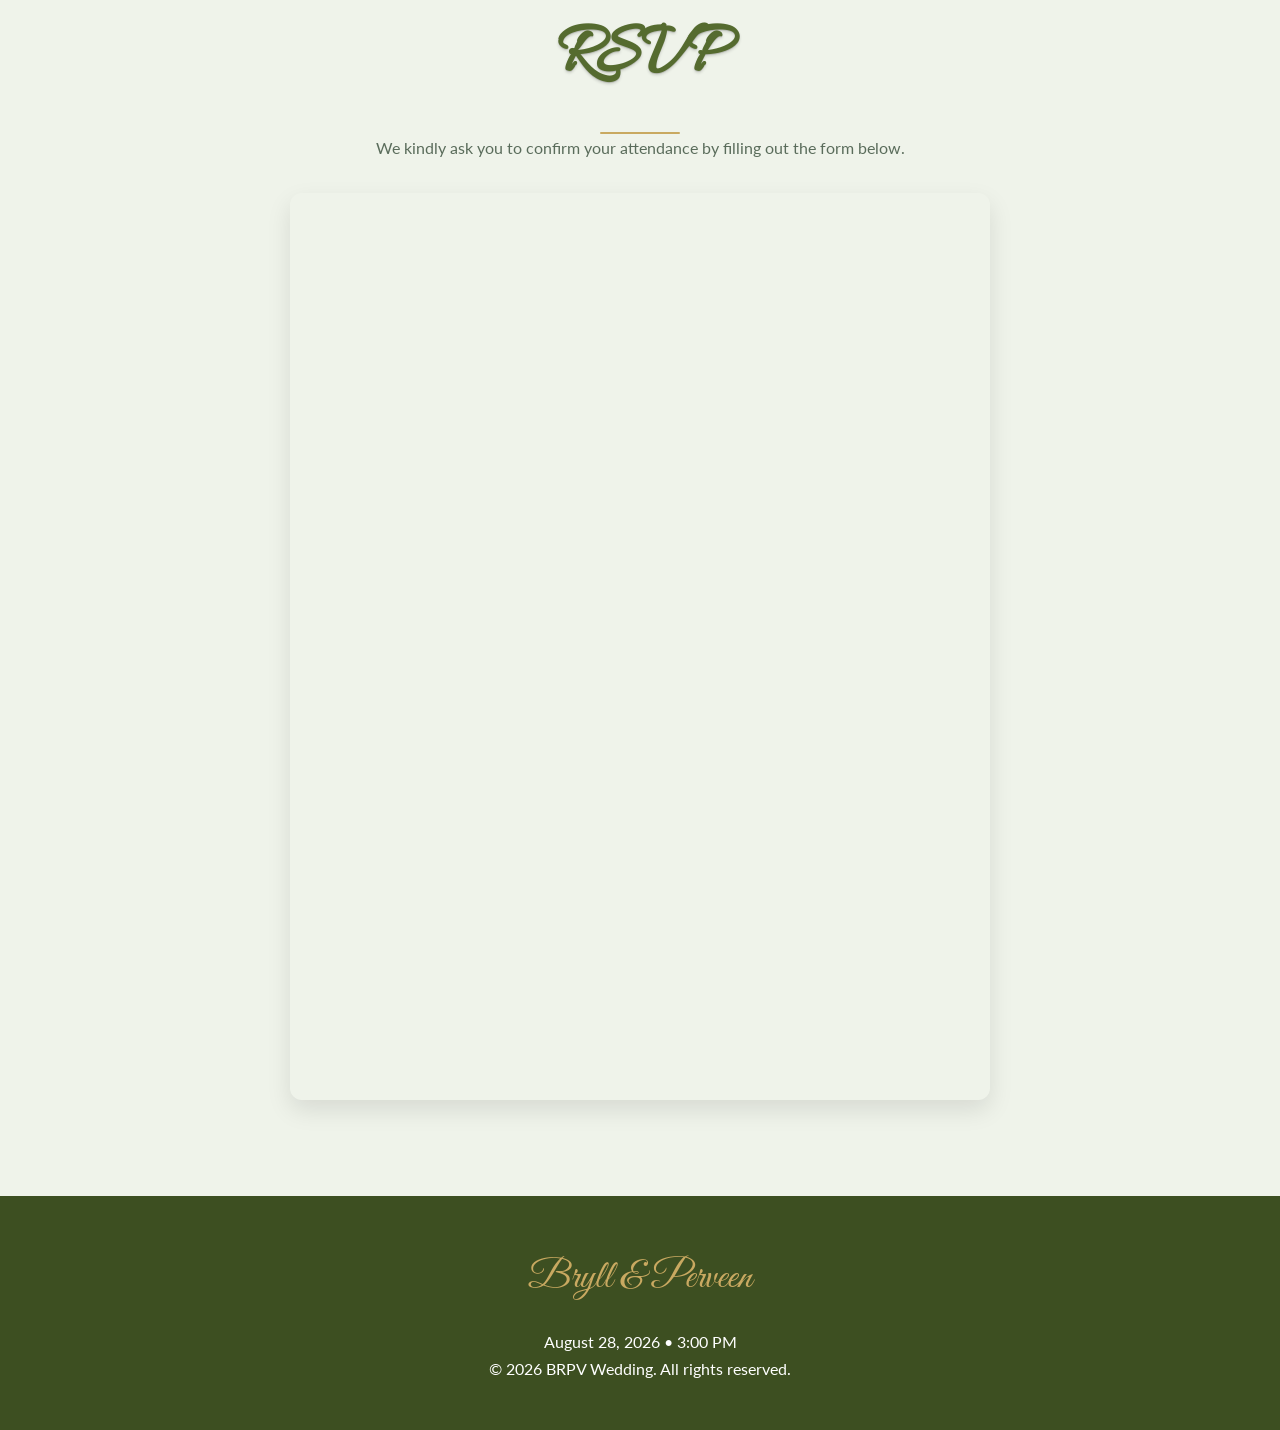
==== commit d3d8615a: "Update index.html" ====
--- a/index.html
+++ b/index.html
@@ -145,7 +145,7 @@
 August 28, 2026 • 3:00 PM
 </div>
 
-<a href="#details" class="cta-button">
+<a href="#gallery" class="cta-button">
 View Details
 </a>
 
--- a/style.css
+++ b/style.css
@@ -177,7 +177,8 @@
 background-position:center;
 color:white;
 margin-top:70px;
-padding-top: 50px; /* add space below navbar */
+padding-top: 50px;
+padding-bottom:60px;/* add space below navbar */
 }
 
 .hero::before{
@@ -272,20 +273,20 @@
 
 /* animation */
 .names.animate .line{
-  animation:cinematicReveal 1.2s ease forwards;
+  animation:cinematicReveal 0.7s ease forwards;
 }
 
 /* stagger timing */
 .names.animate .bryll{
+  animation-delay:0s;
+}
+
+.names.animate .amp{
+  animation-delay:0.15s;
+}
+
+.names.animate .perveen{
   animation-delay:0.3s;
-}
-
-.names.animate .amp{
-  animation-delay:0.8s;
-}
-
-.names.animate .perveen{
-  animation-delay:1.3s;
 }
 
 /* keyframes */
@@ -1109,7 +1110,8 @@
 
 .hero-content{
   justify-content:center;
-  min-height:80vh; /* keeps content balanced */
+   min-height:100vh;
+  /* keeps content balanced */
 }
 
 /* INTRO SCREEN */
@@ -1352,14 +1354,15 @@
 }
 
 .hero-subtext{
-  font-size: 0.95rem;
+  font-size: 0.78rem;
   color: white;
   letter-spacing: 2px;
-  margin-top: -18px;
-  margin-bottom: 5px;
-  line-height: 1.5;
+  line-height: 1.7;
+  margin-top: -12px;
+  margin-bottom: 8px;
   text-transform: uppercase;
   opacity: 0.9;
+  text-align:center;
 }
 
 .date-display{
@@ -1369,3 +1372,28 @@
 .cta-button{
   margin-top: -5px;
 }
+
+@media(max-width:768px){
+
+  .hero-subtext{
+    font-size: 0.72rem;
+    letter-spacing: 1.5px;
+    line-height: 1.45;
+    max-width: 88%;
+  }
+
+  .countdown{
+    font-size: 0.9rem;
+    line-height: 1.5;
+  }
+
+  .date-display{
+    font-size: 0.95rem;
+  }
+
+  .cta-button{
+    padding: 0.85rem 2rem;
+    font-size: 0.95rem;
+  }
+
+}
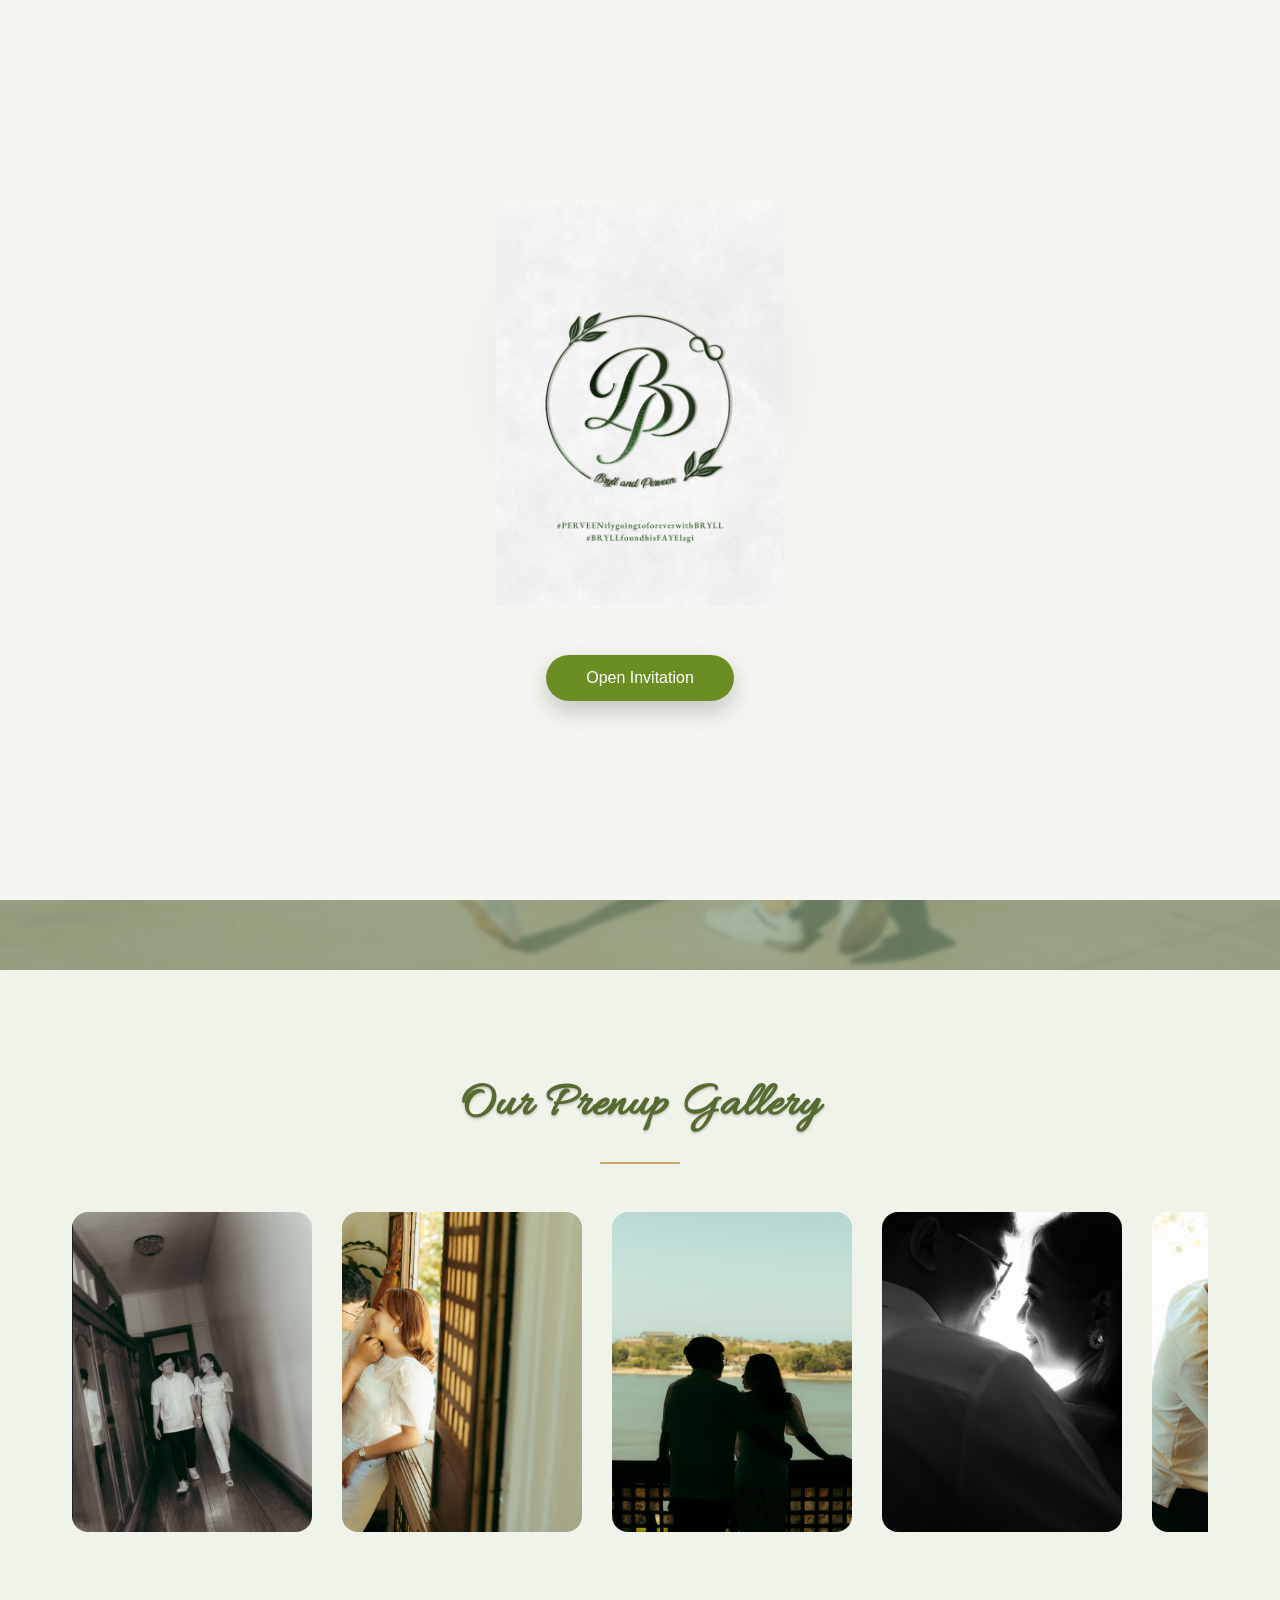
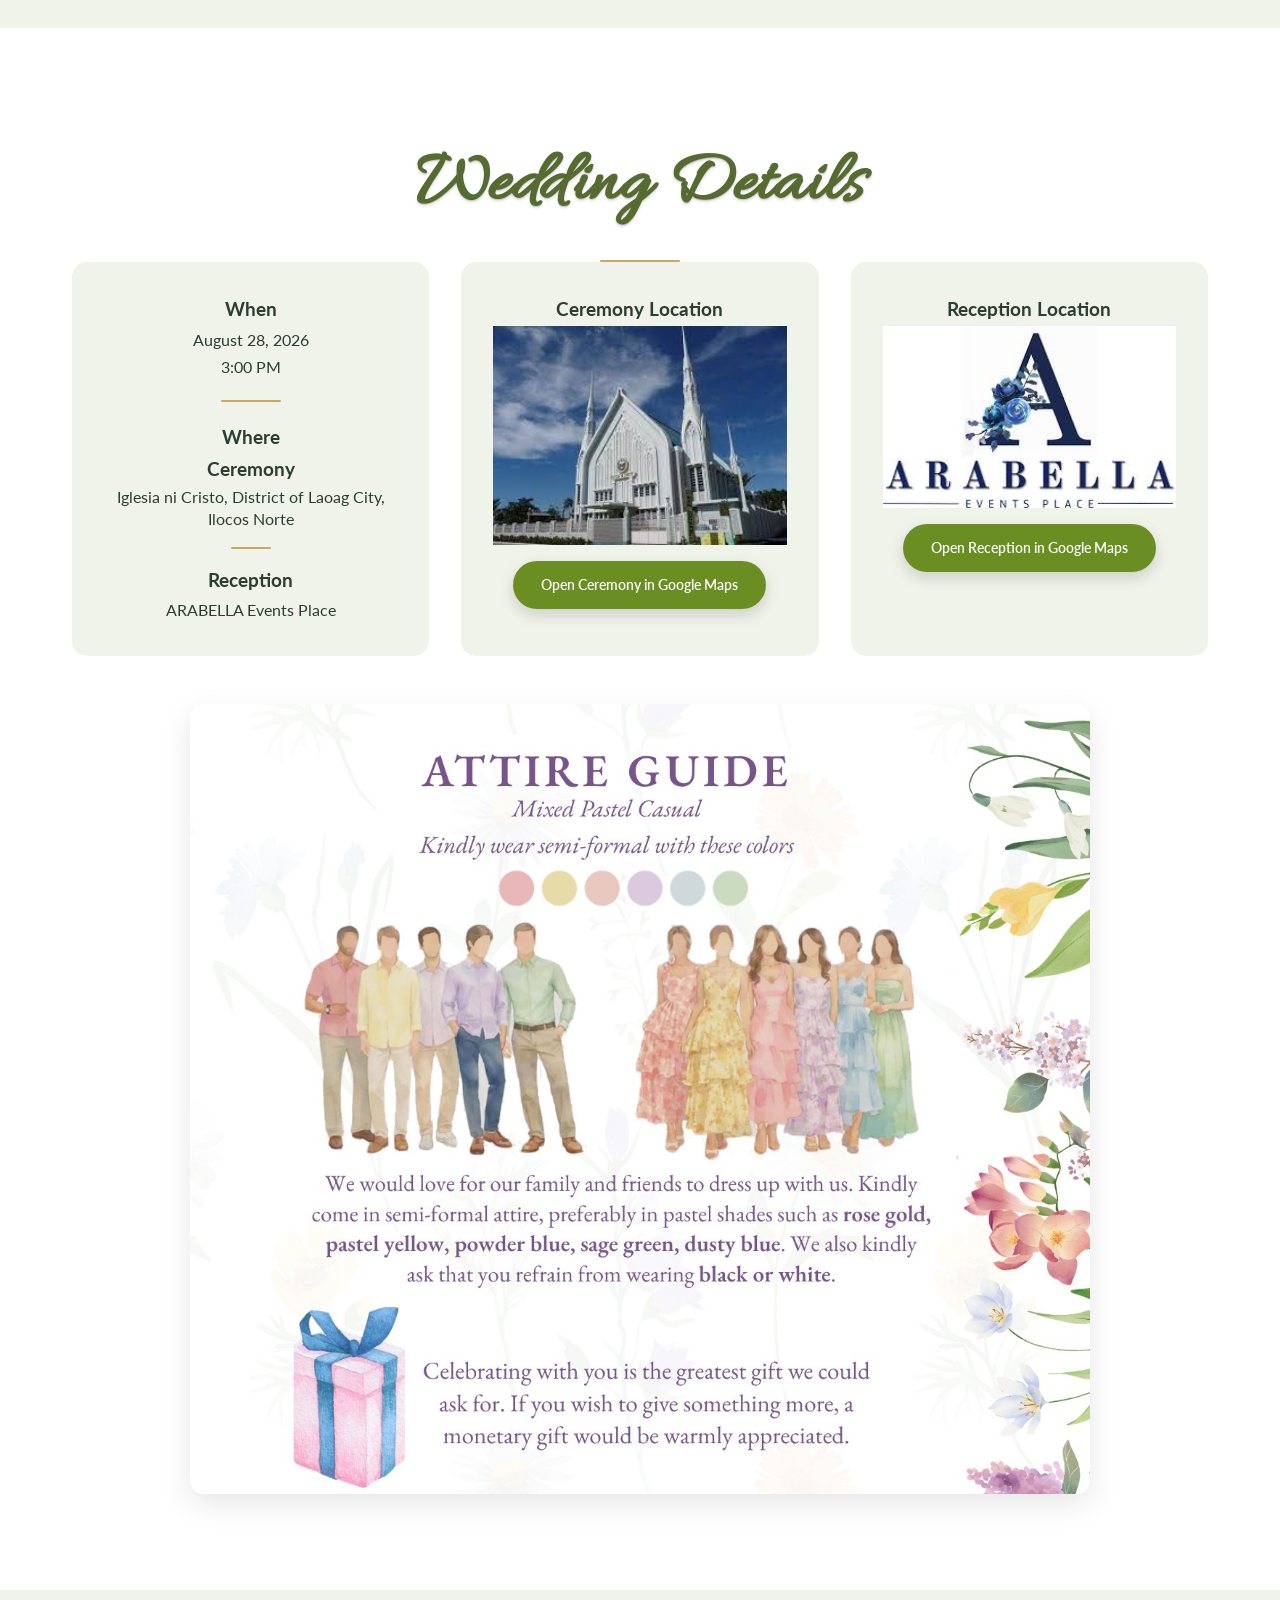
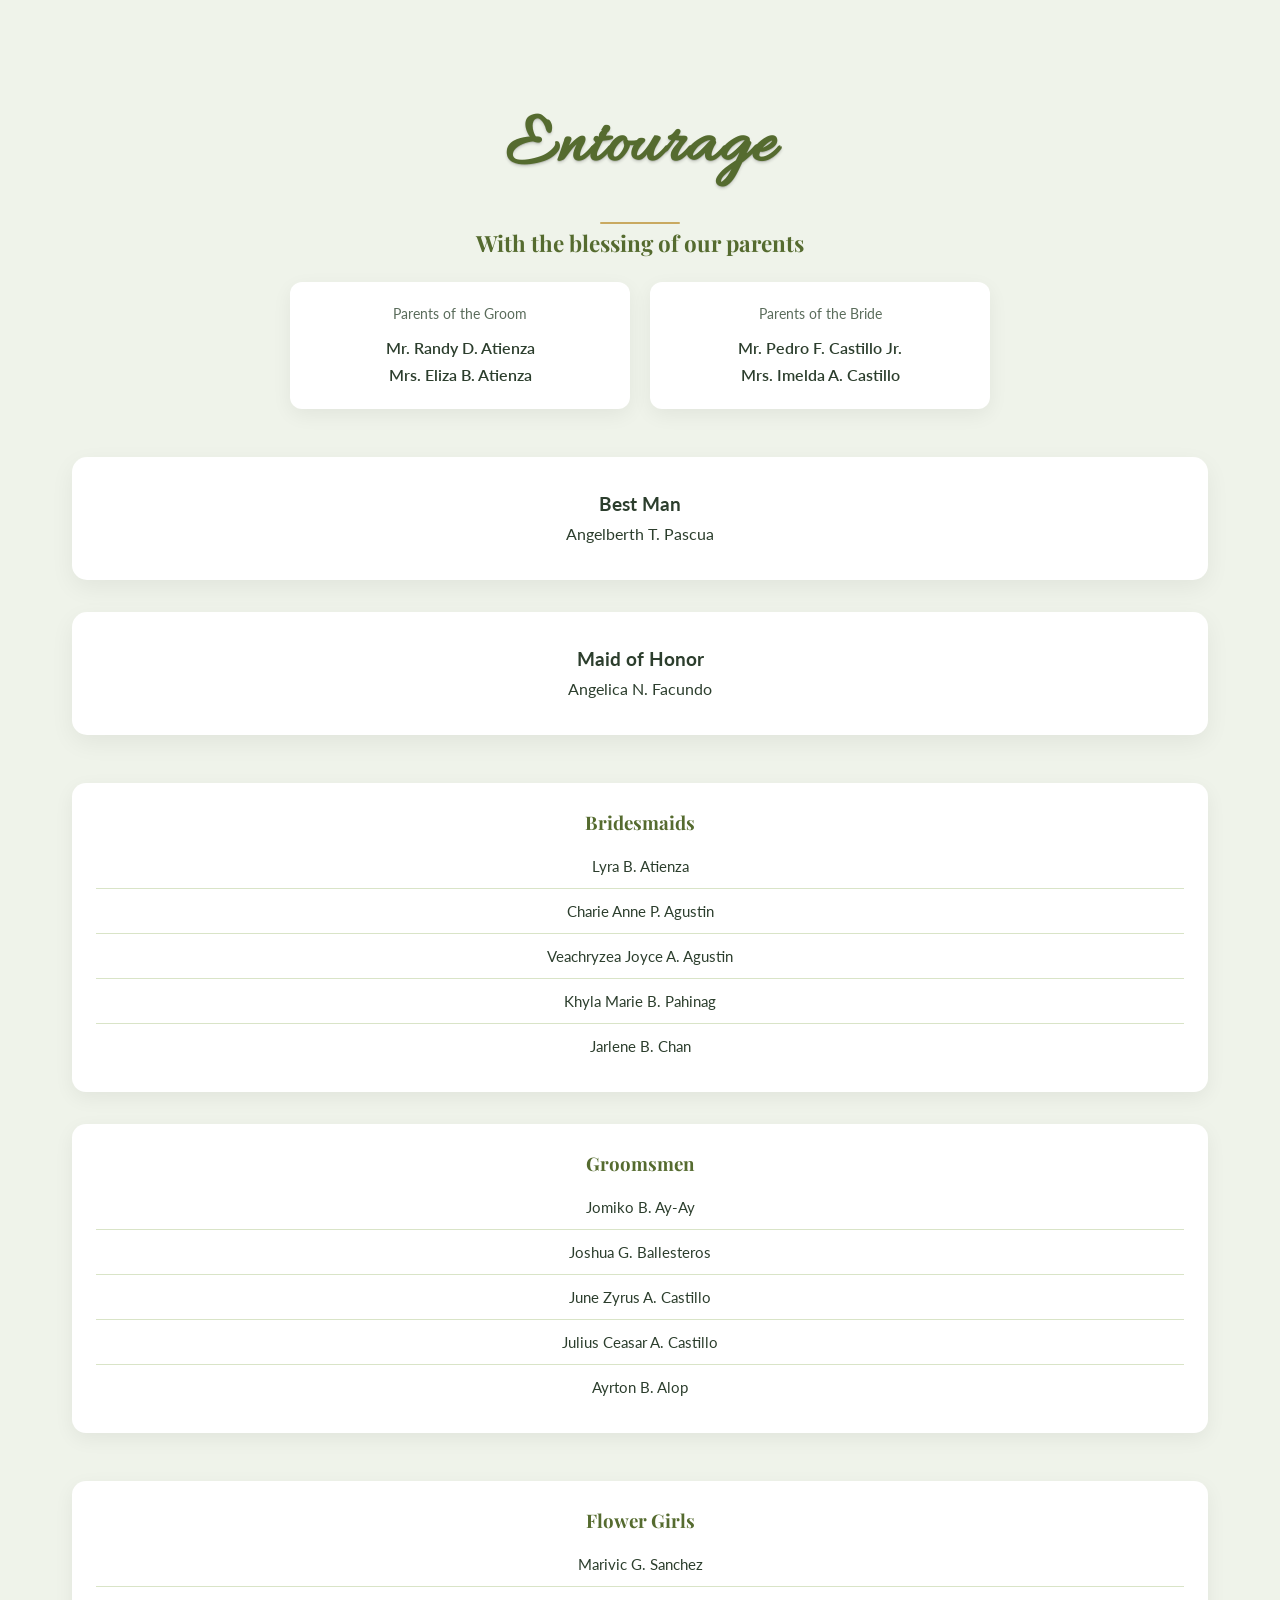
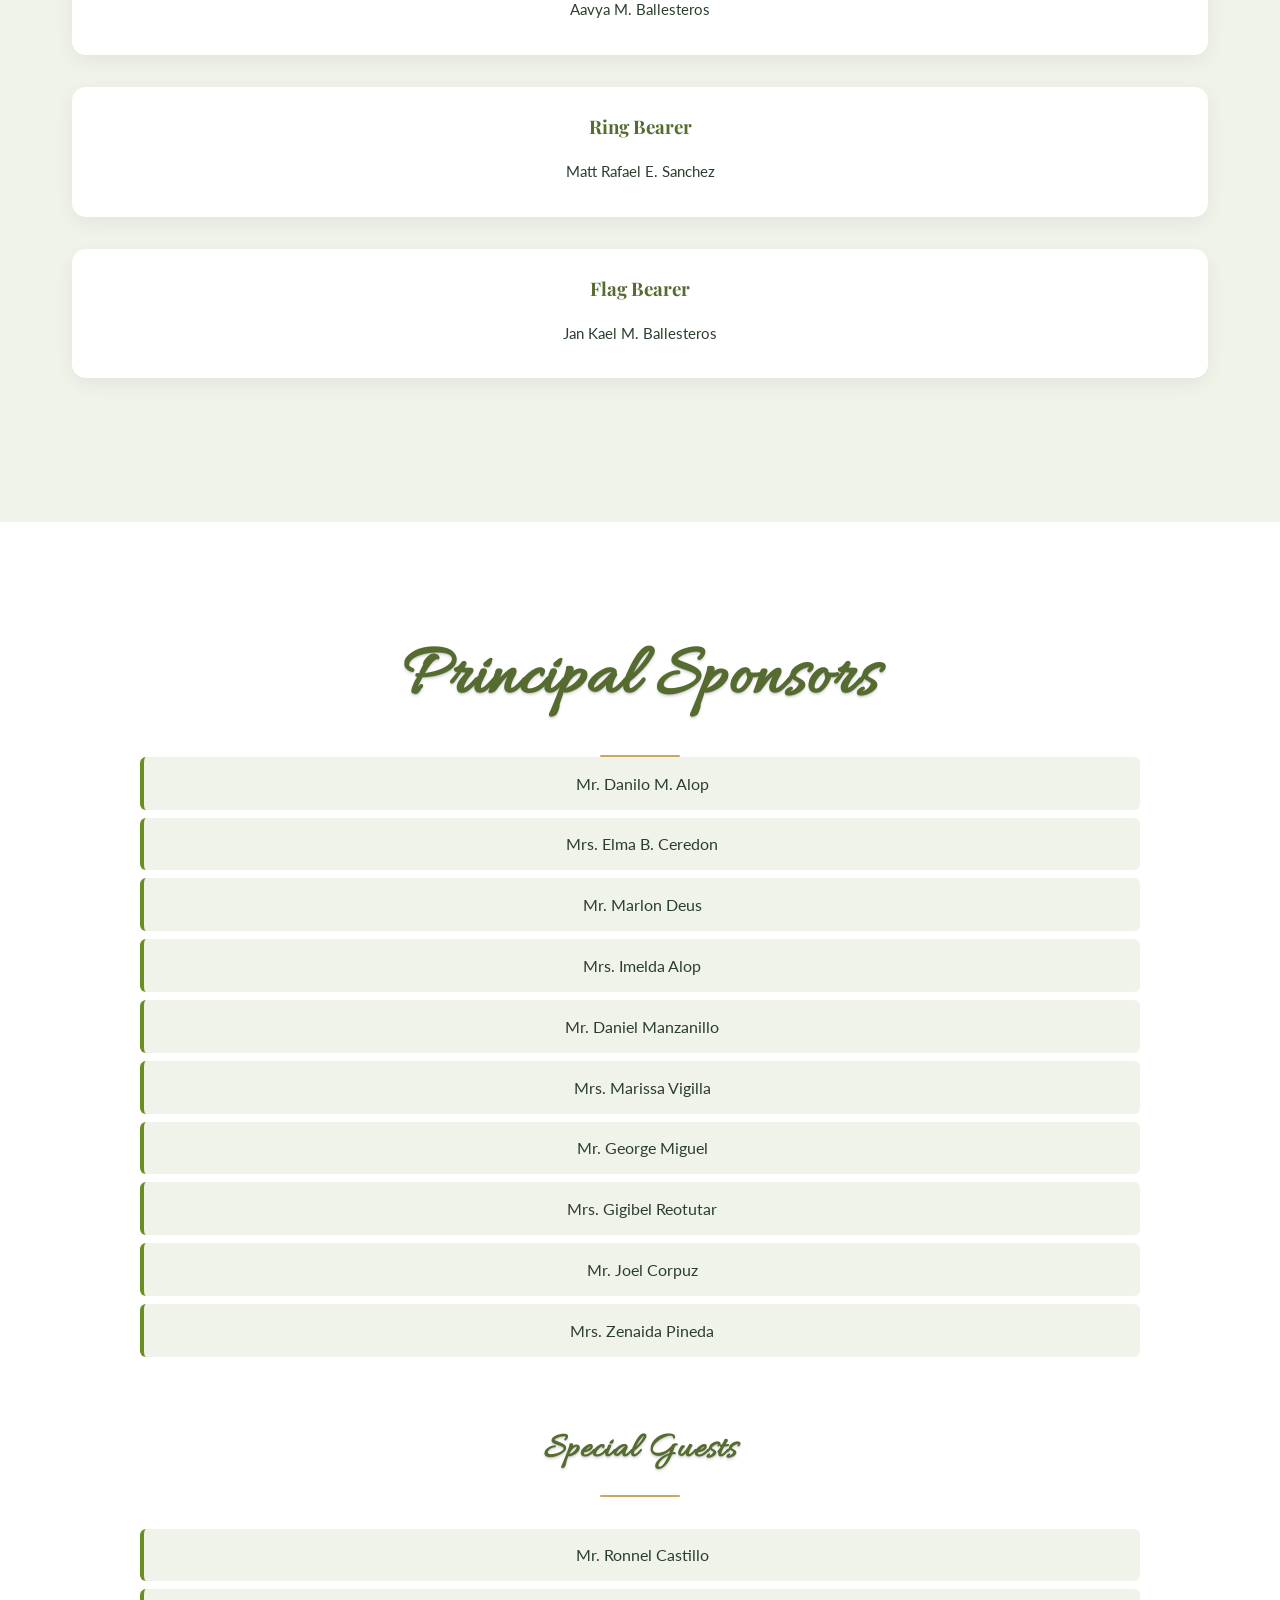
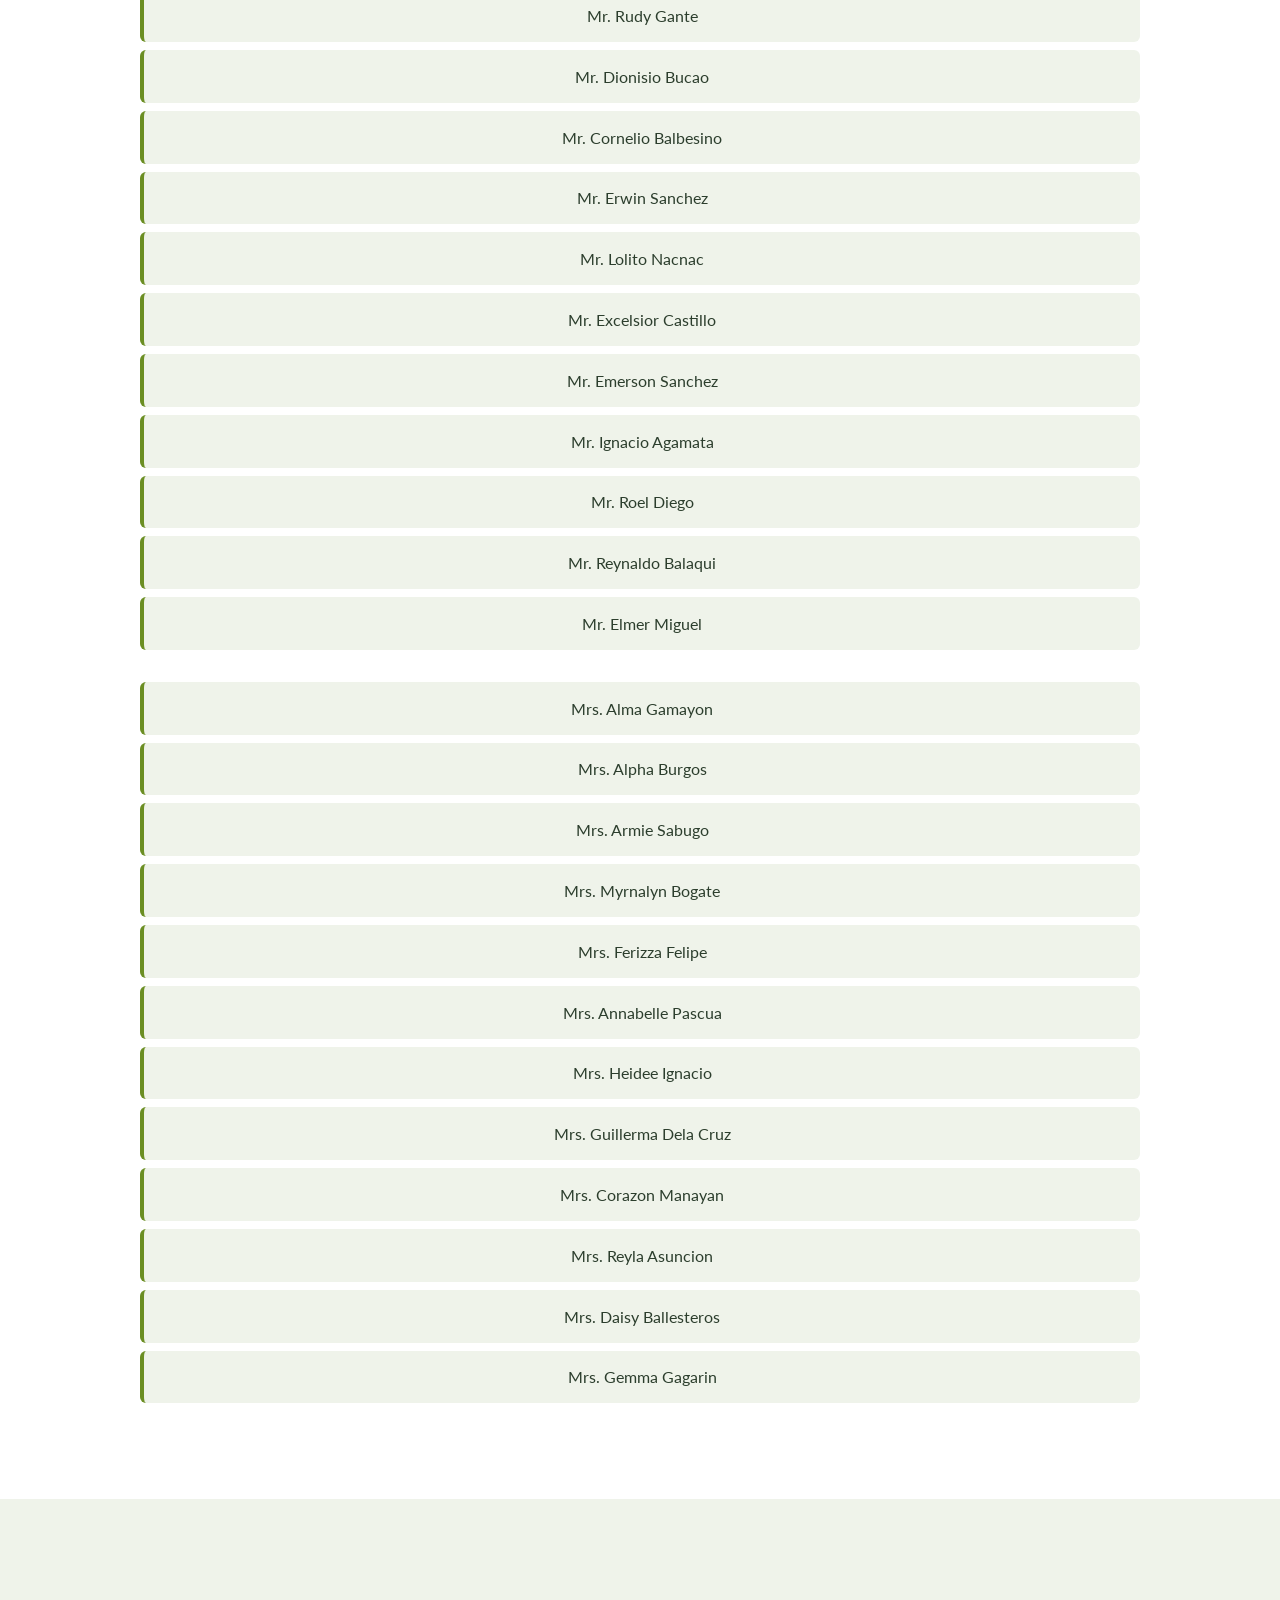
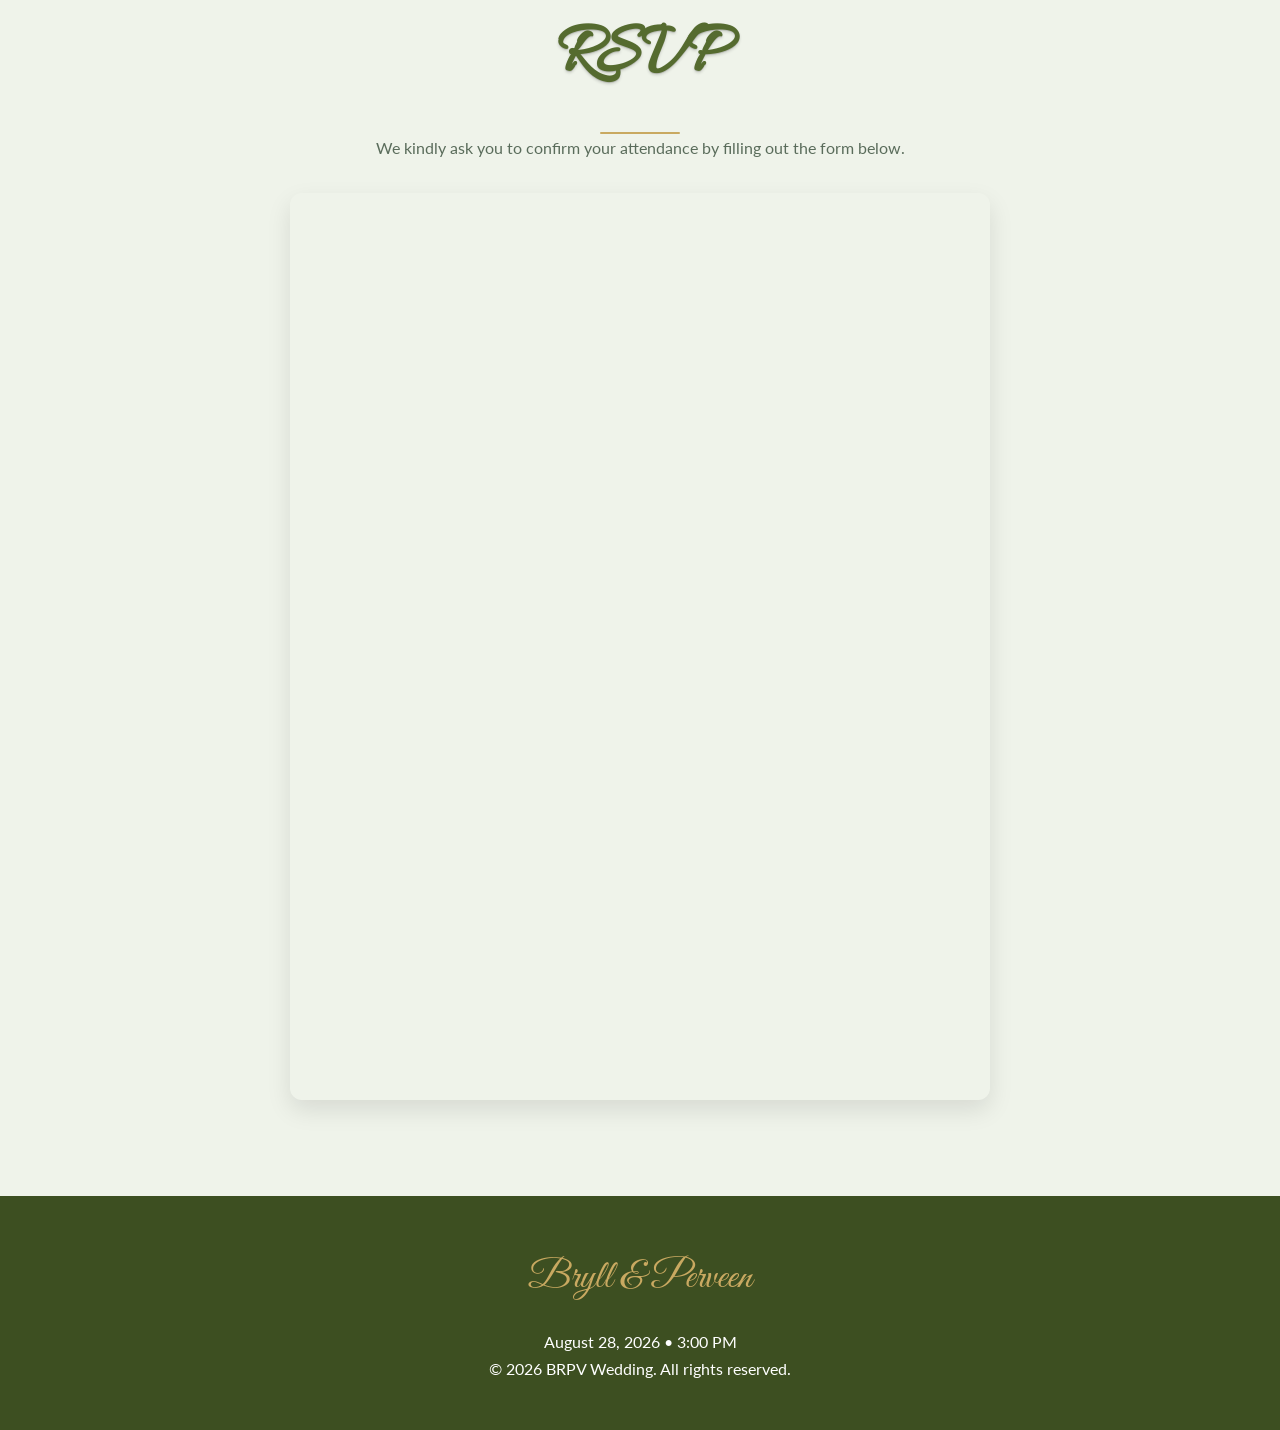
==== commit 810e065b: "Update index.html" ====
--- a/index.html
+++ b/index.html
@@ -312,7 +312,7 @@
 <div class="parent-card">
 <p class="parent-role">Parents of the Groom</p>
 <p class="parent-names">
-Mr. Randy V. Atienza<br>
+Mr. Randy D. Atienza<br>
 Mrs. Eliza B. Atienza
 </p>
 </div>
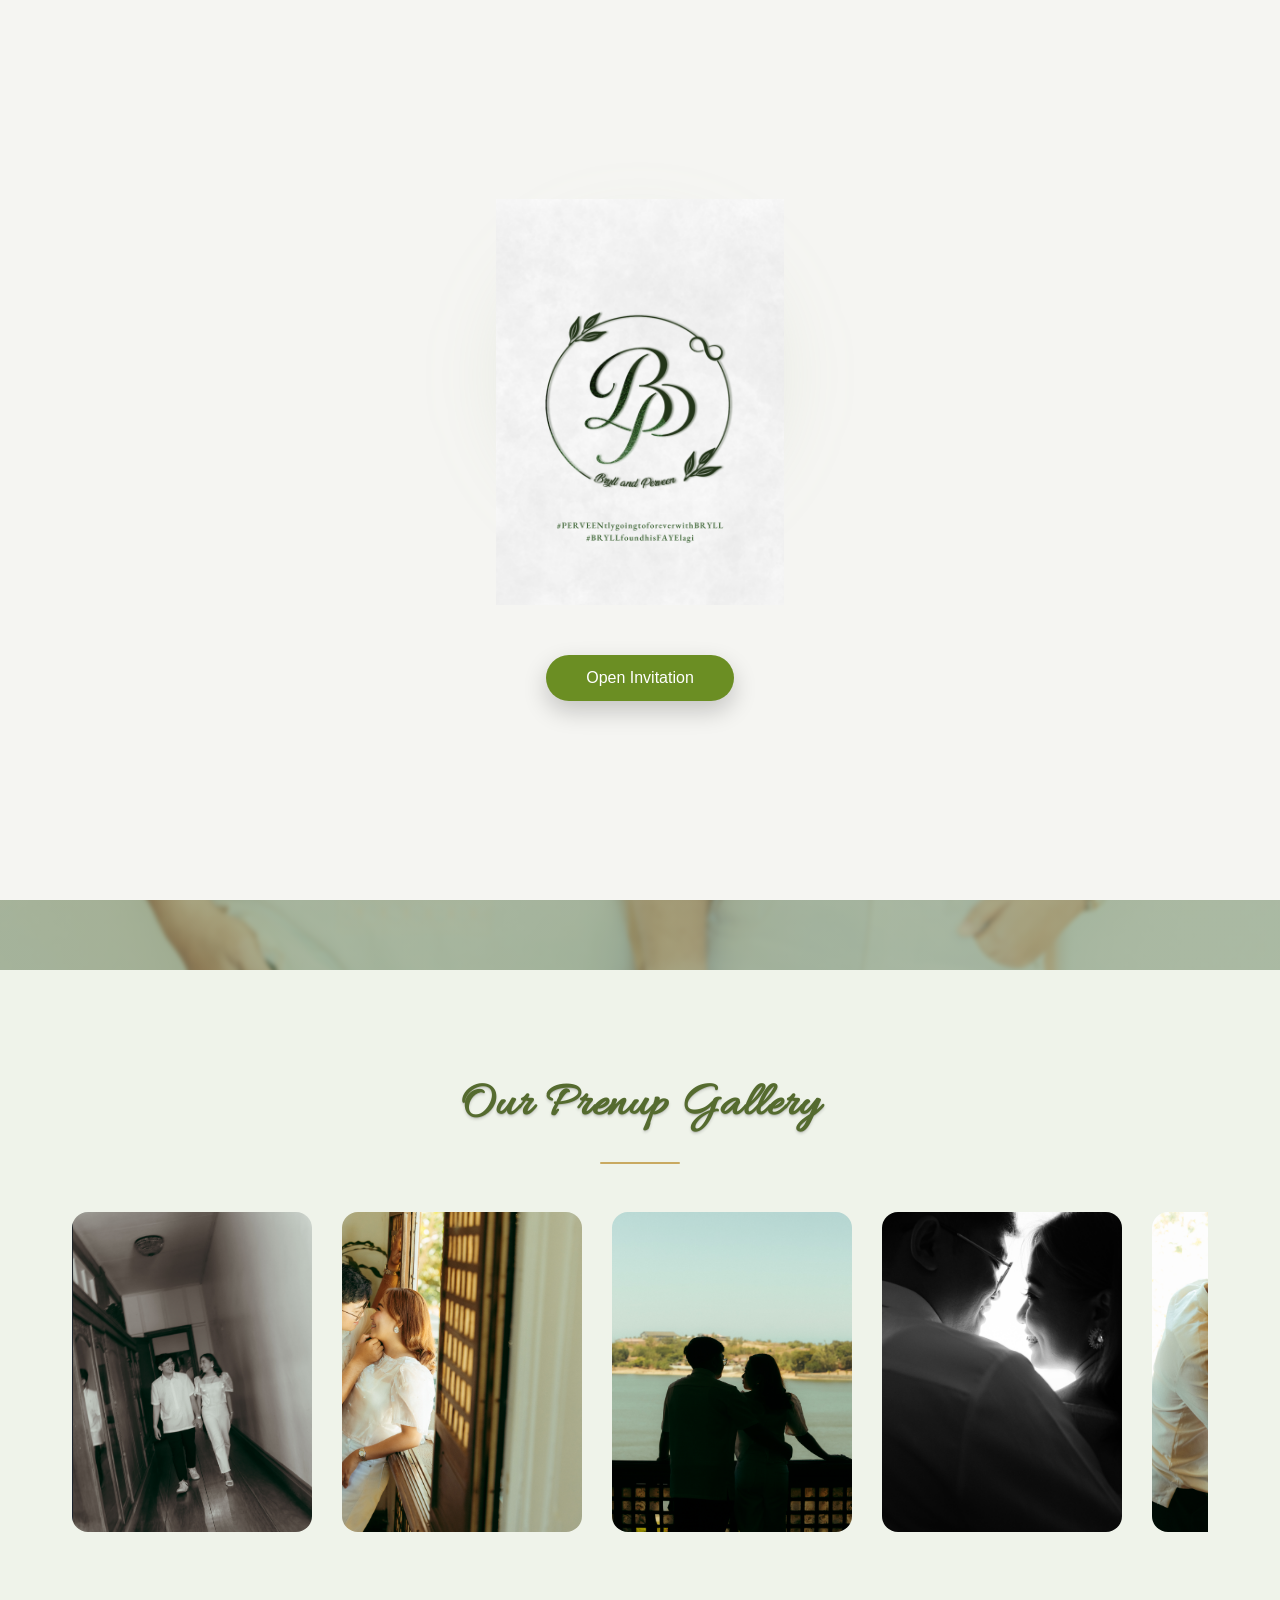
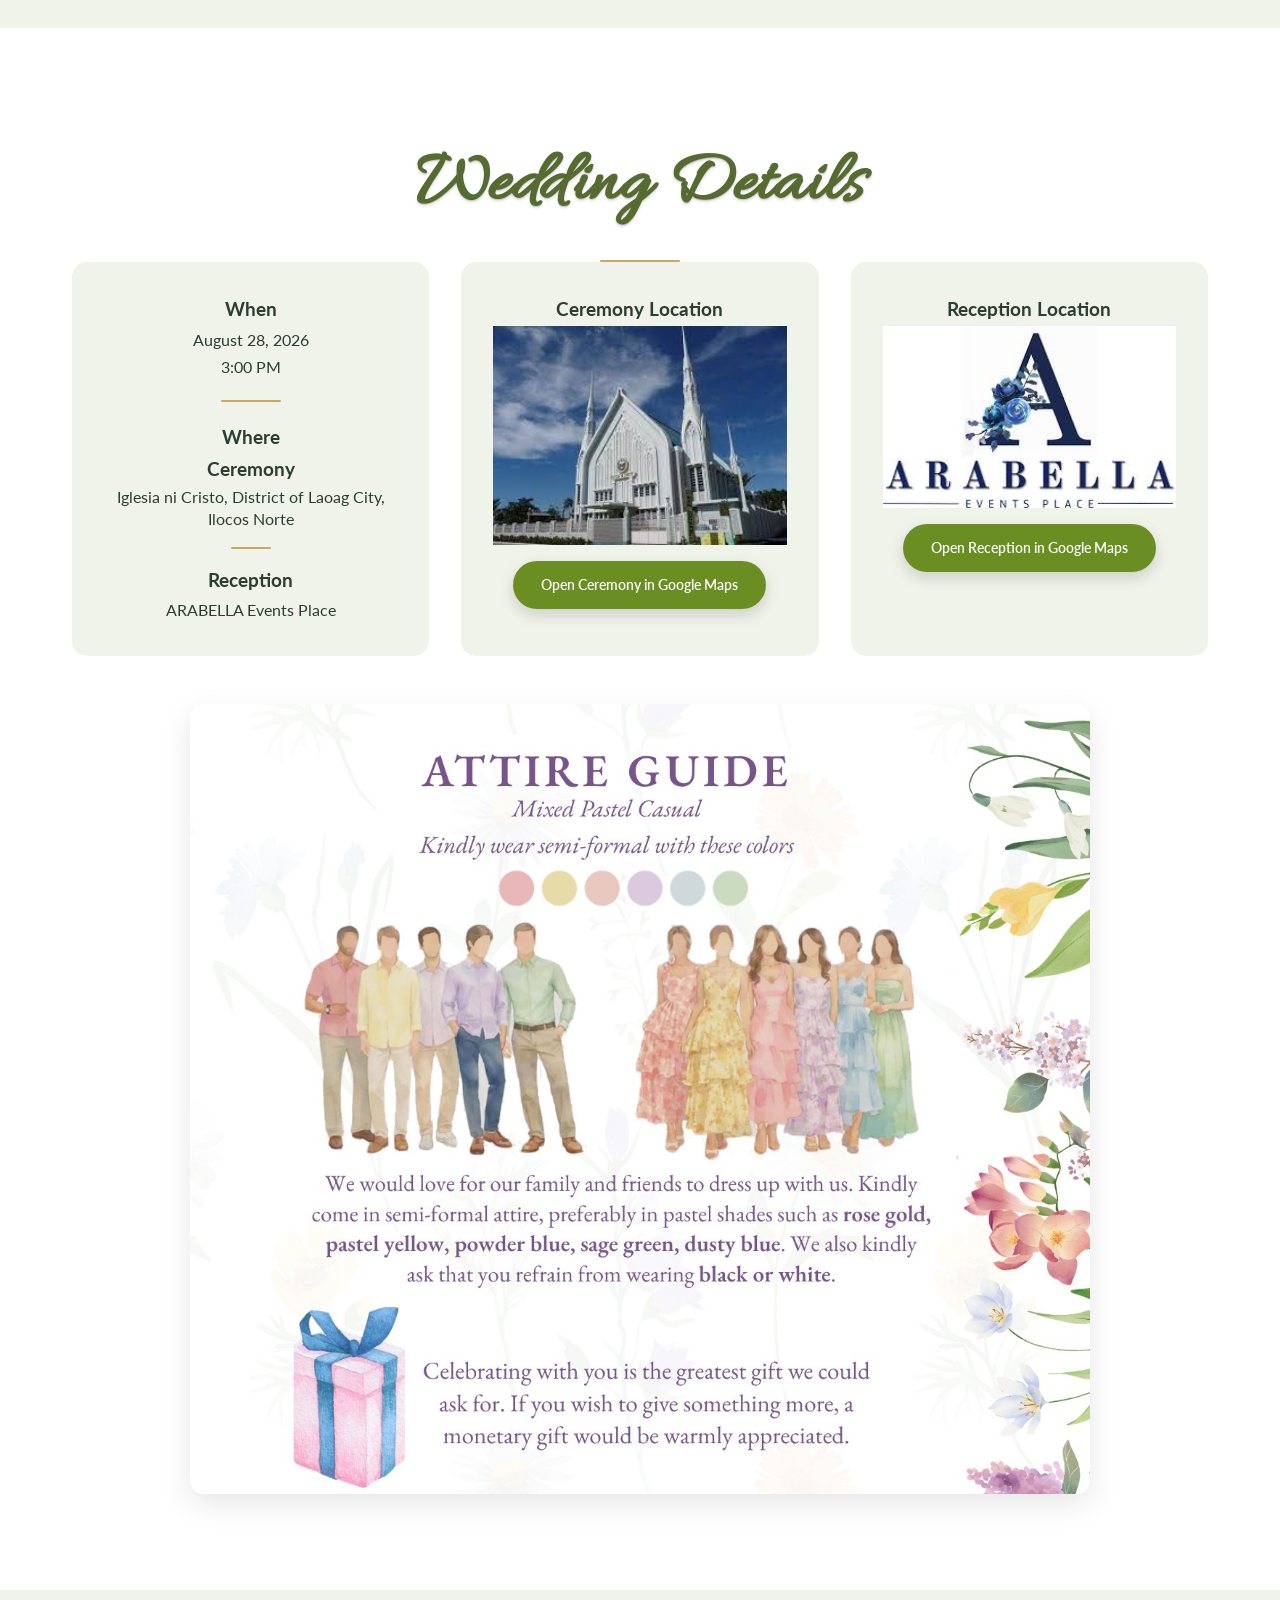
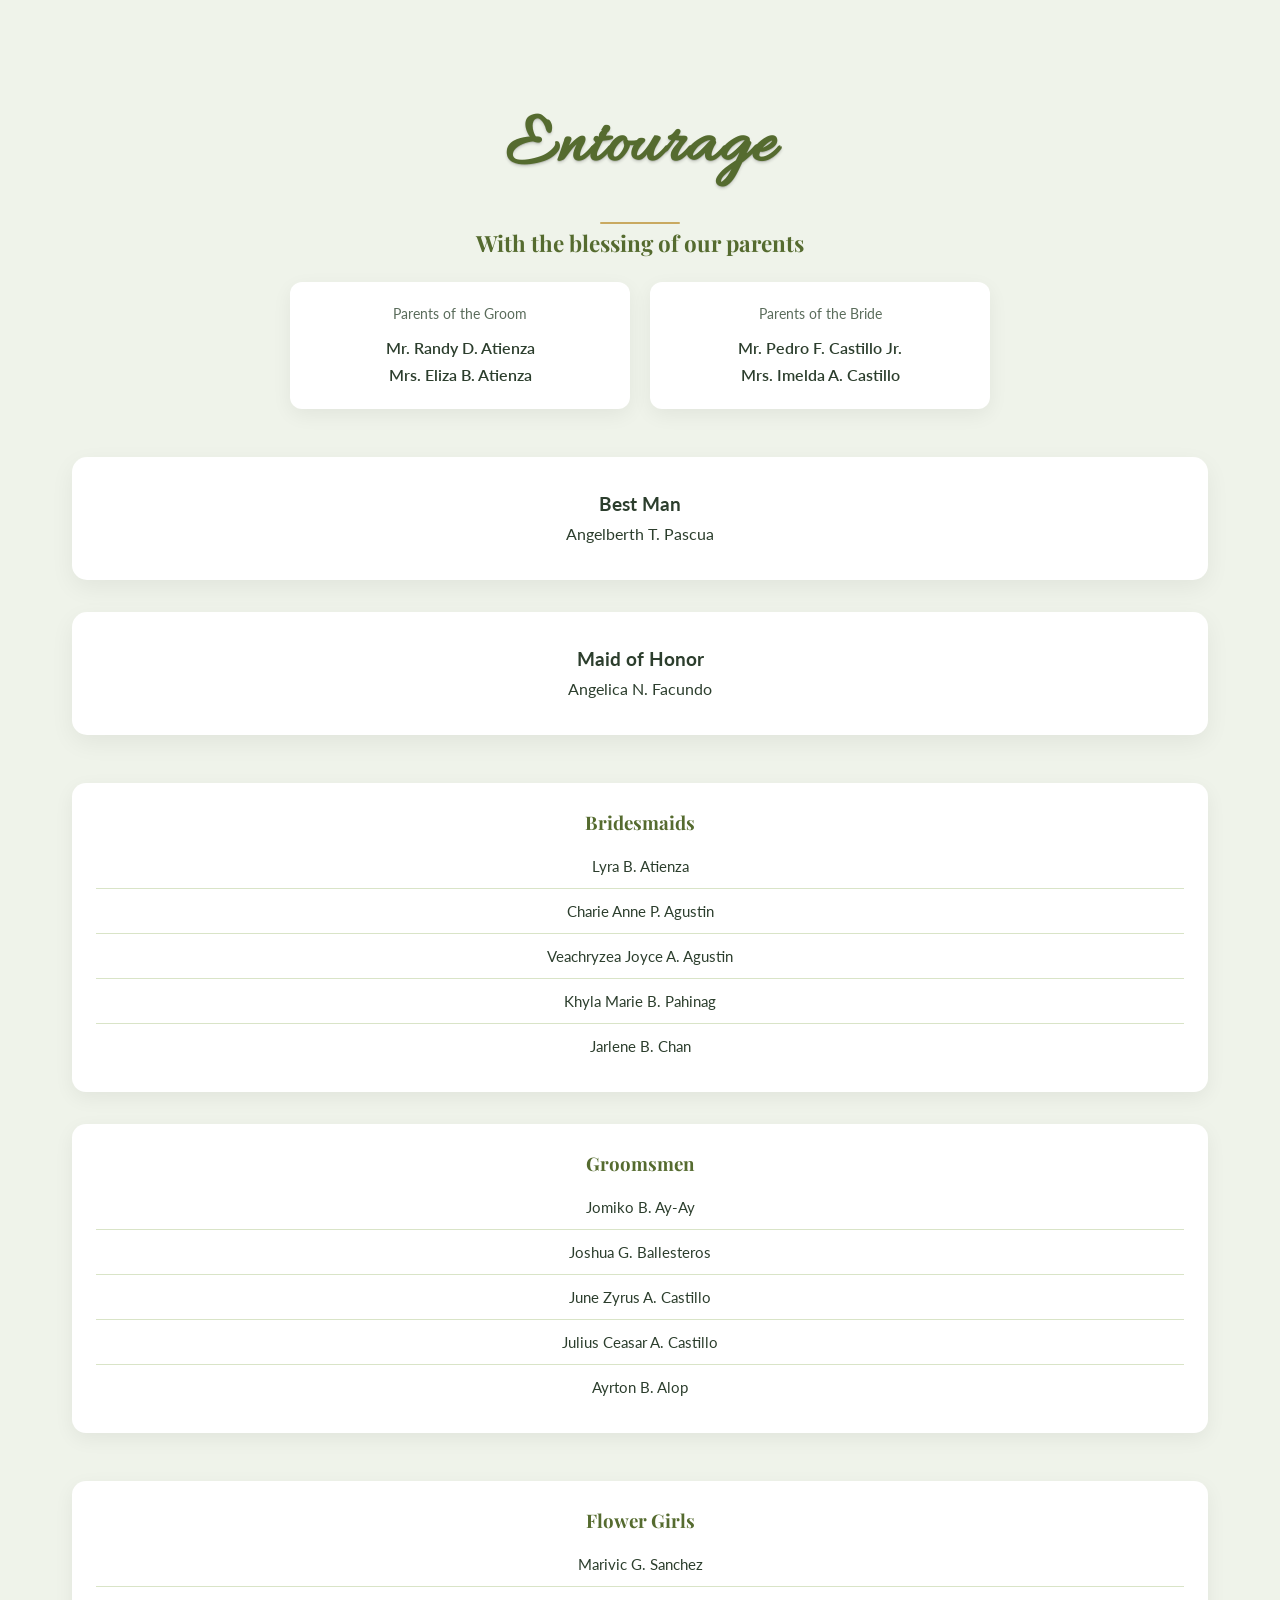
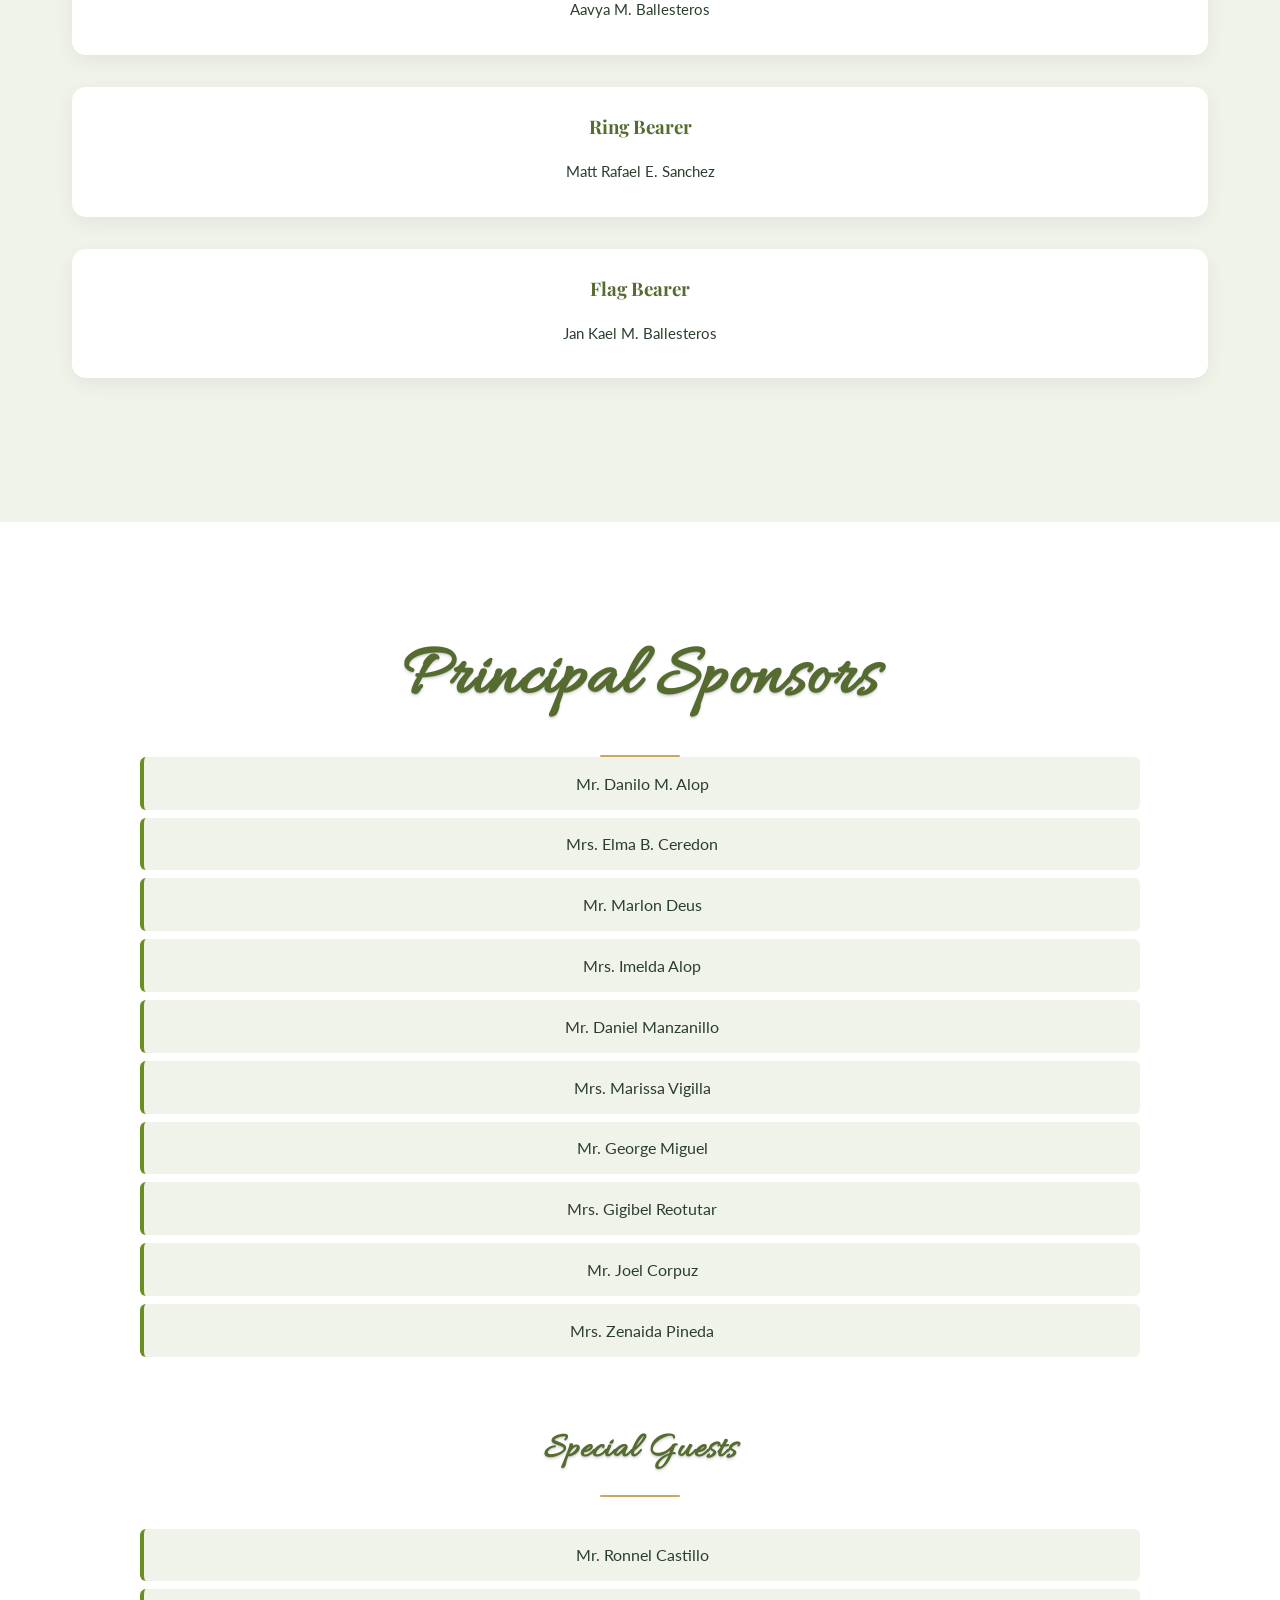
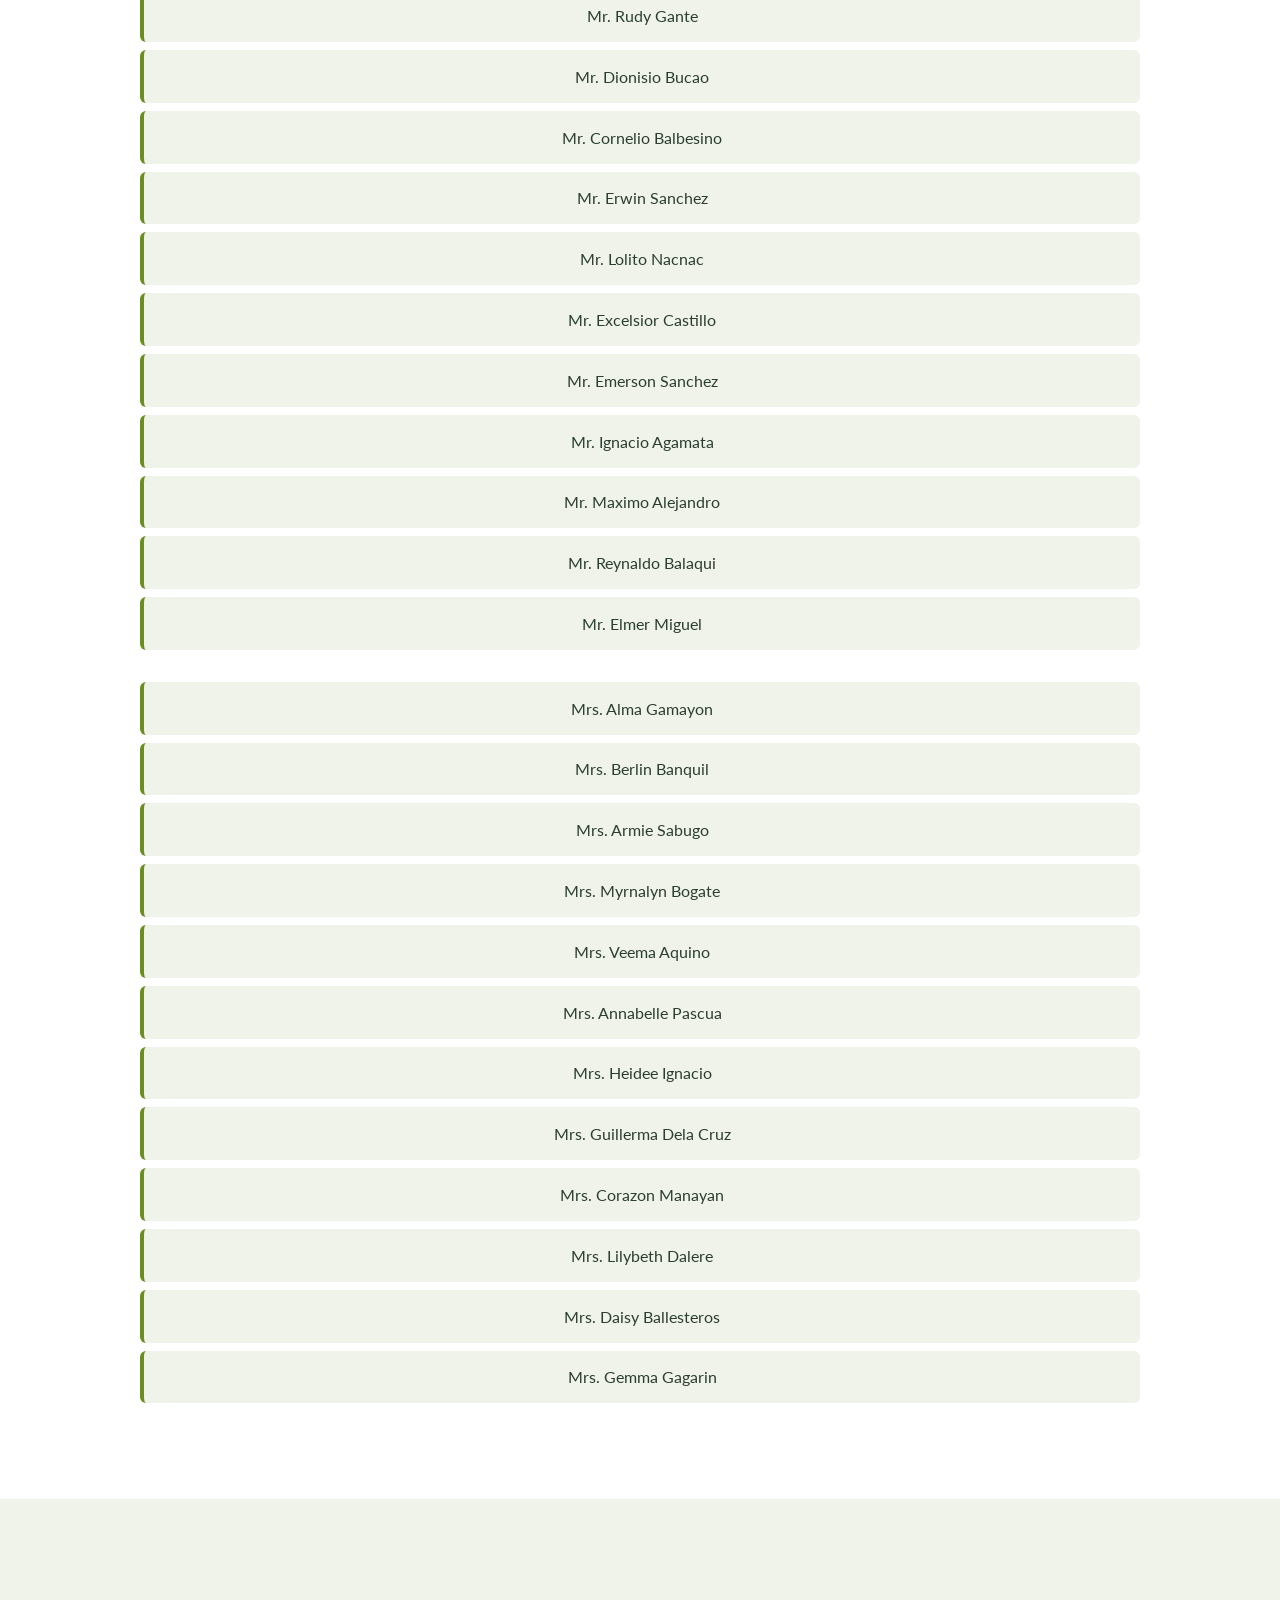
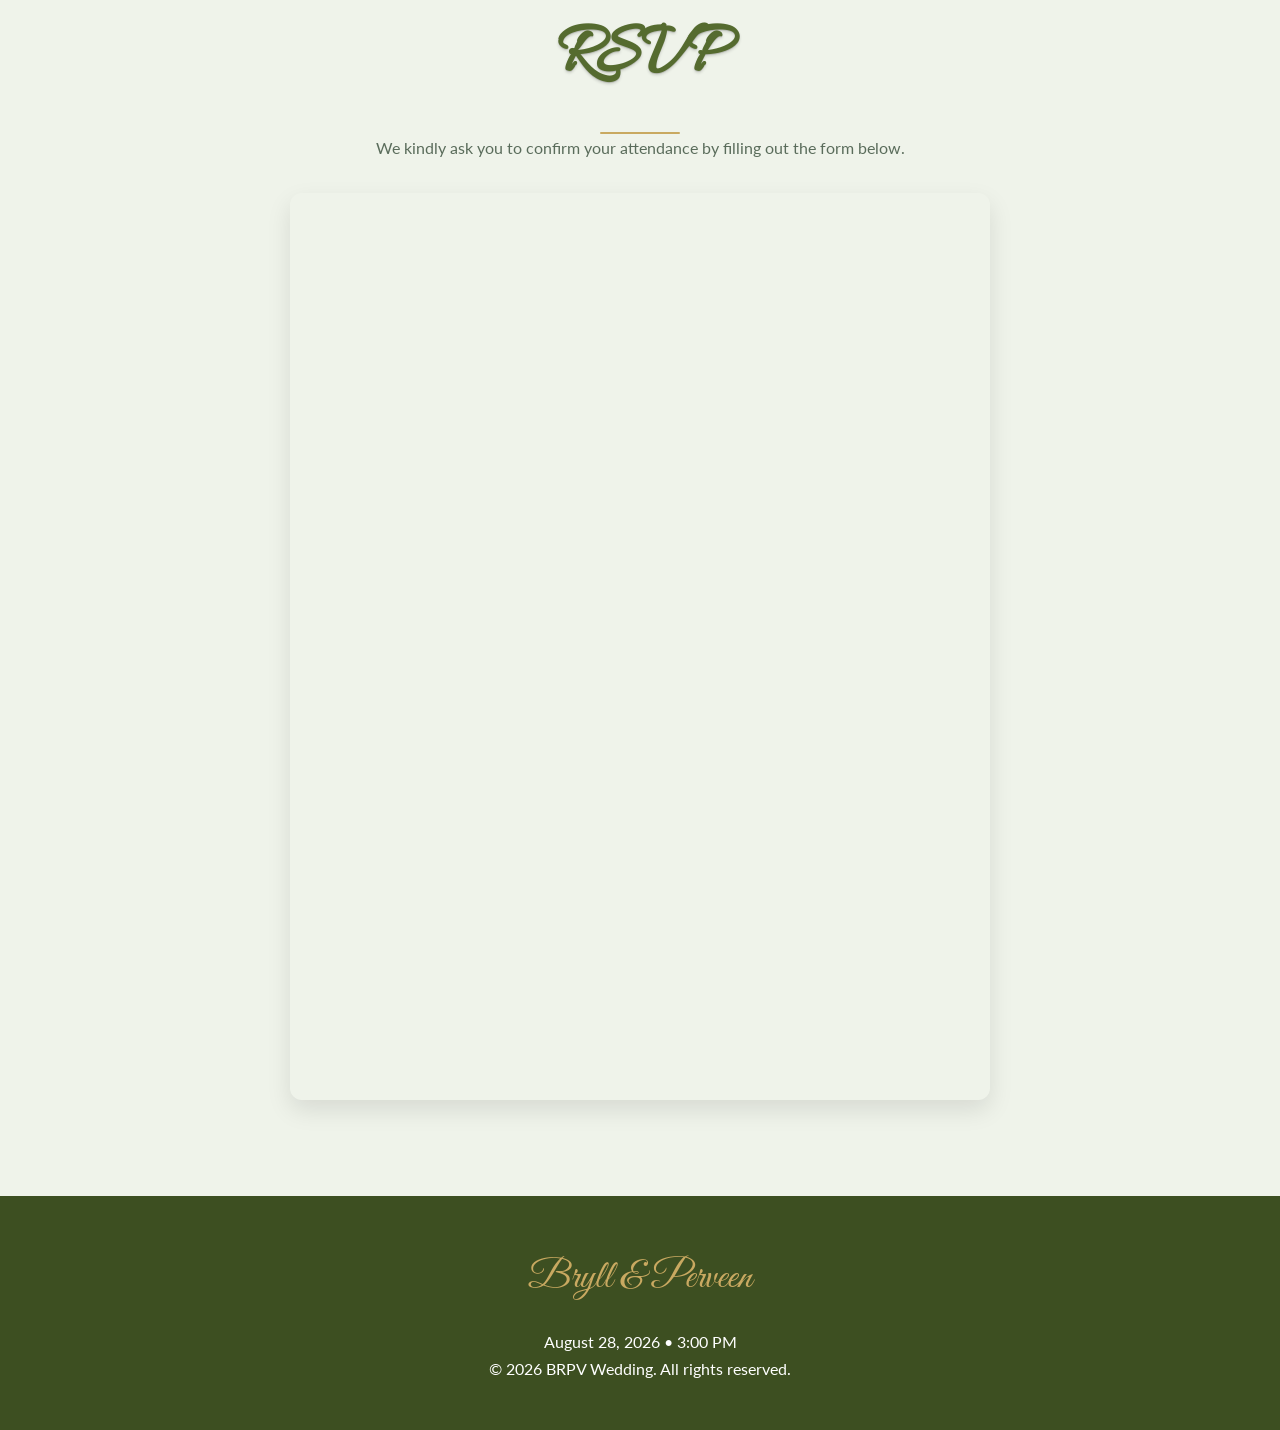
==== commit ed0aea01: "Update index.html" ====
--- a/index.html
+++ b/index.html
@@ -447,7 +447,7 @@
 <li>Mr. Excelsior Castillo</li>
 <li>Mr. Emerson Sanchez</li>
 <li>Mr. Ignacio Agamata</li>
-<li>Mr. Roel Diego</li>
+<li>Mr. Maximo Alejandro</li>
 <li>Mr. Reynaldo Balaqui</li>
 <li>Mr. Elmer Miguel</li>  
 </ul>
@@ -456,15 +456,15 @@
 <div class="sponsor-column">
 <ul>
 <li>Mrs. Alma Gamayon</li>
-<li>Mrs. Alpha Burgos</li>
+<li>Mrs. Berlin Banquil</li>
 <li>Mrs. Armie Sabugo</li>
 <li>Mrs. Myrnalyn Bogate</li>
-<li>Mrs. Ferizza Felipe</li>
+<li>Mrs. Veema Aquino</li>
 <li>Mrs. Annabelle Pascua</li>
 <li>Mrs. Heidee Ignacio</li>
 <li>Mrs. Guillerma Dela Cruz</li>
 <li>Mrs. Corazon Manayan</li>
-<li>Mrs. Reyla Asuncion</li>
+<li>Mrs. Lilybeth Dalere</li>
 <li>Mrs. Daisy Ballesteros</li>
 <li>Mrs. Gemma Gagarin</li>
 </ul>
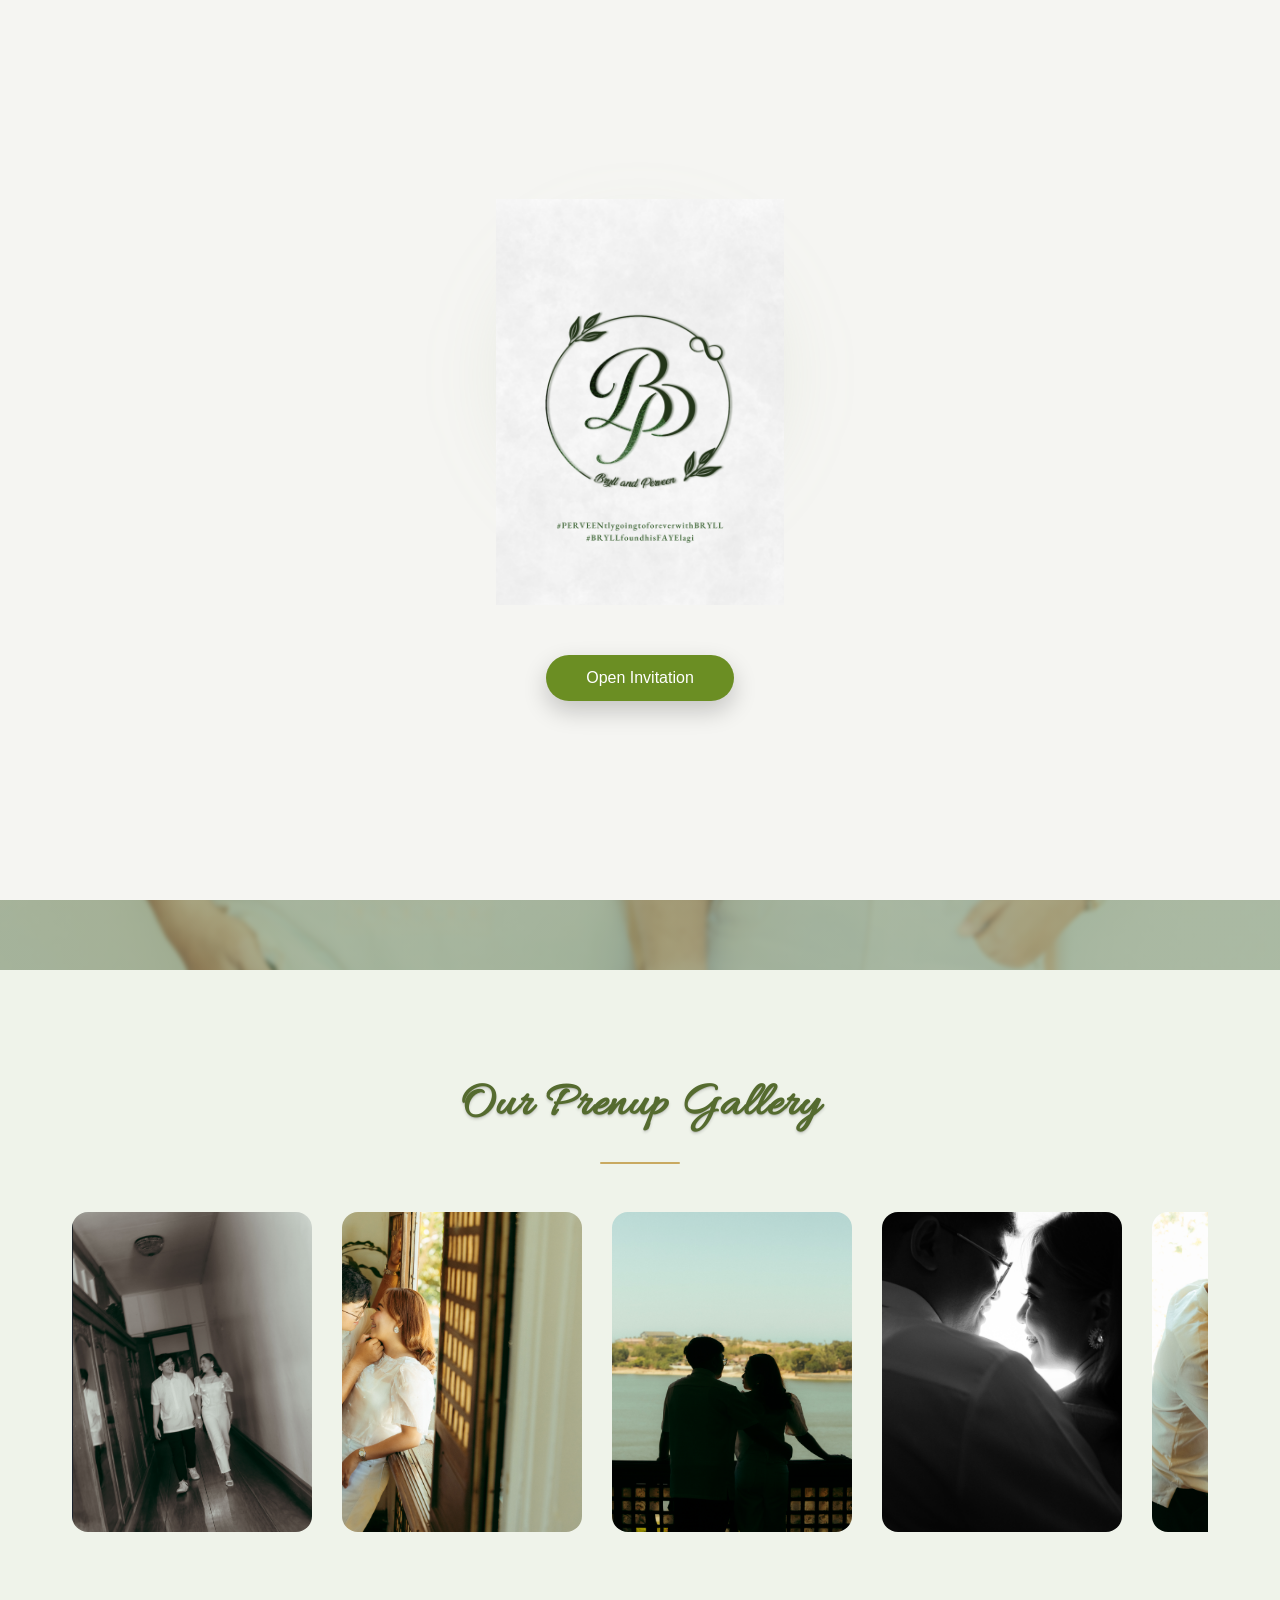
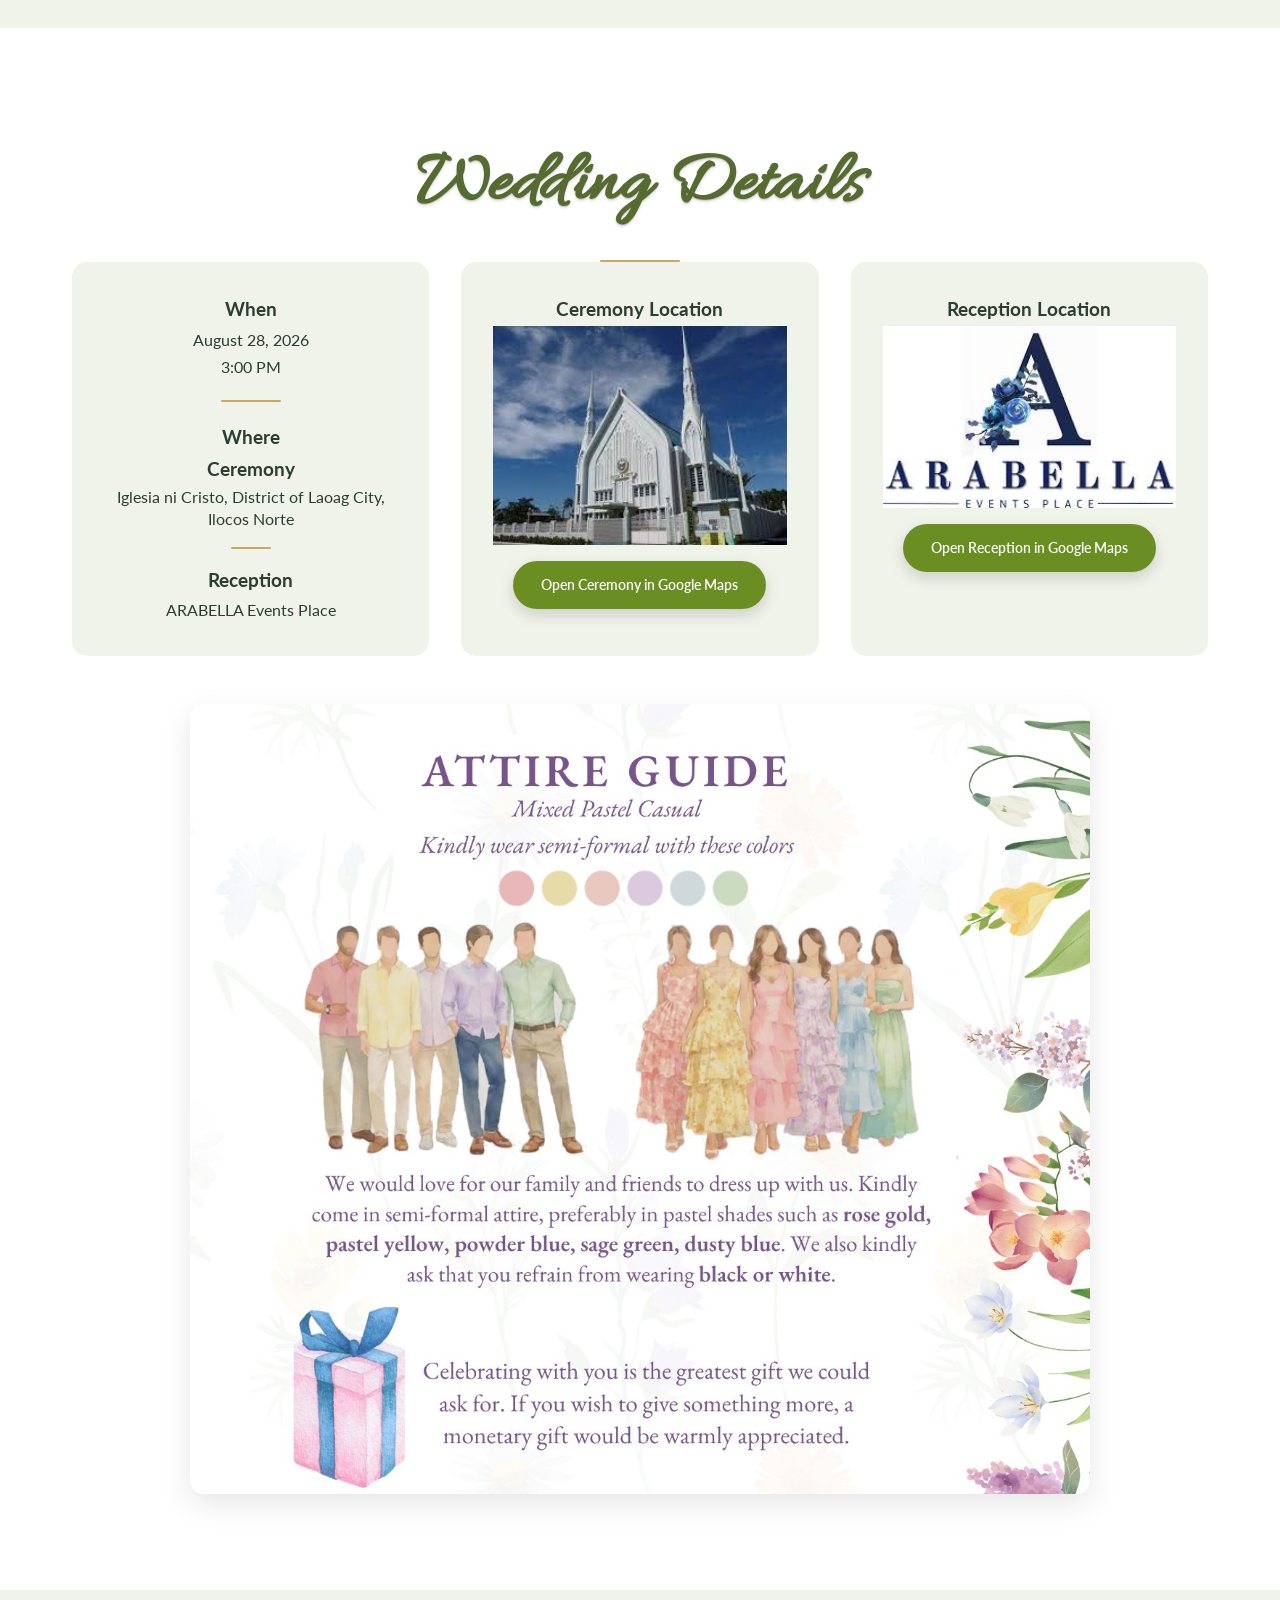
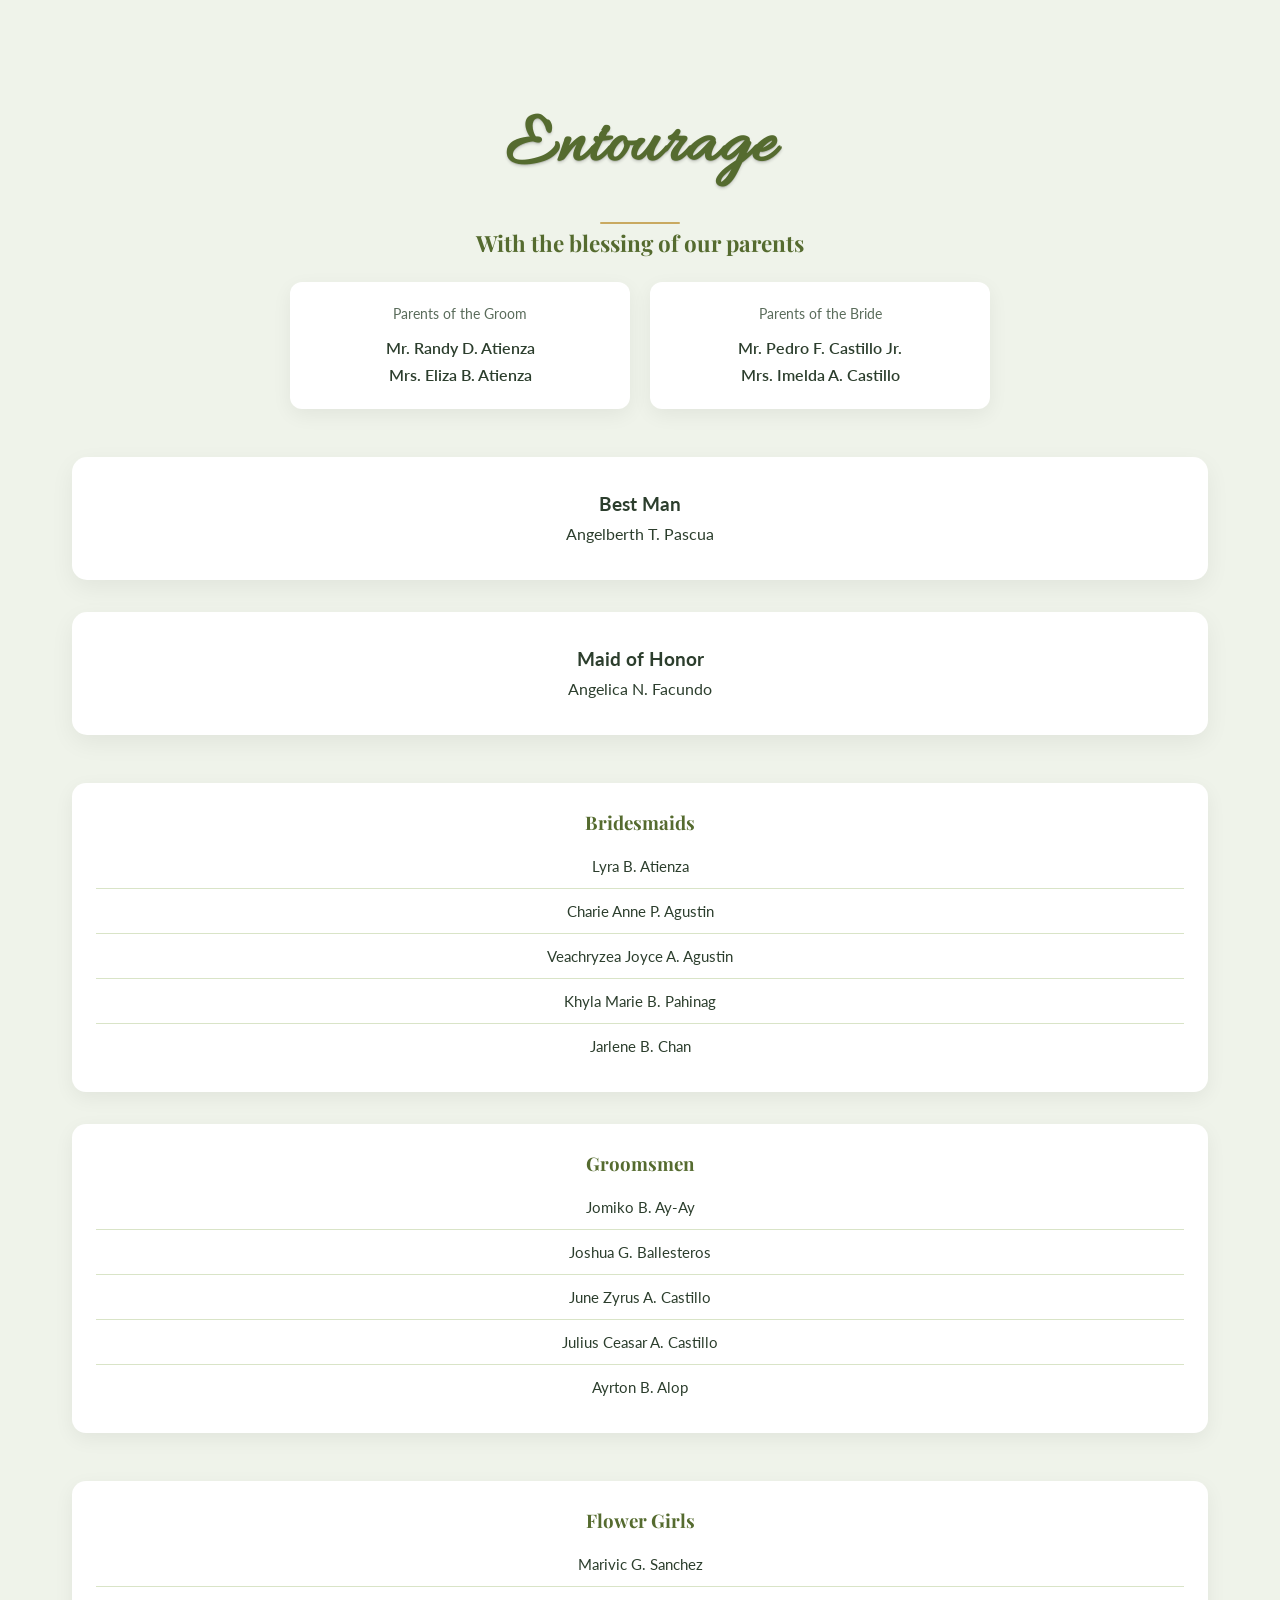
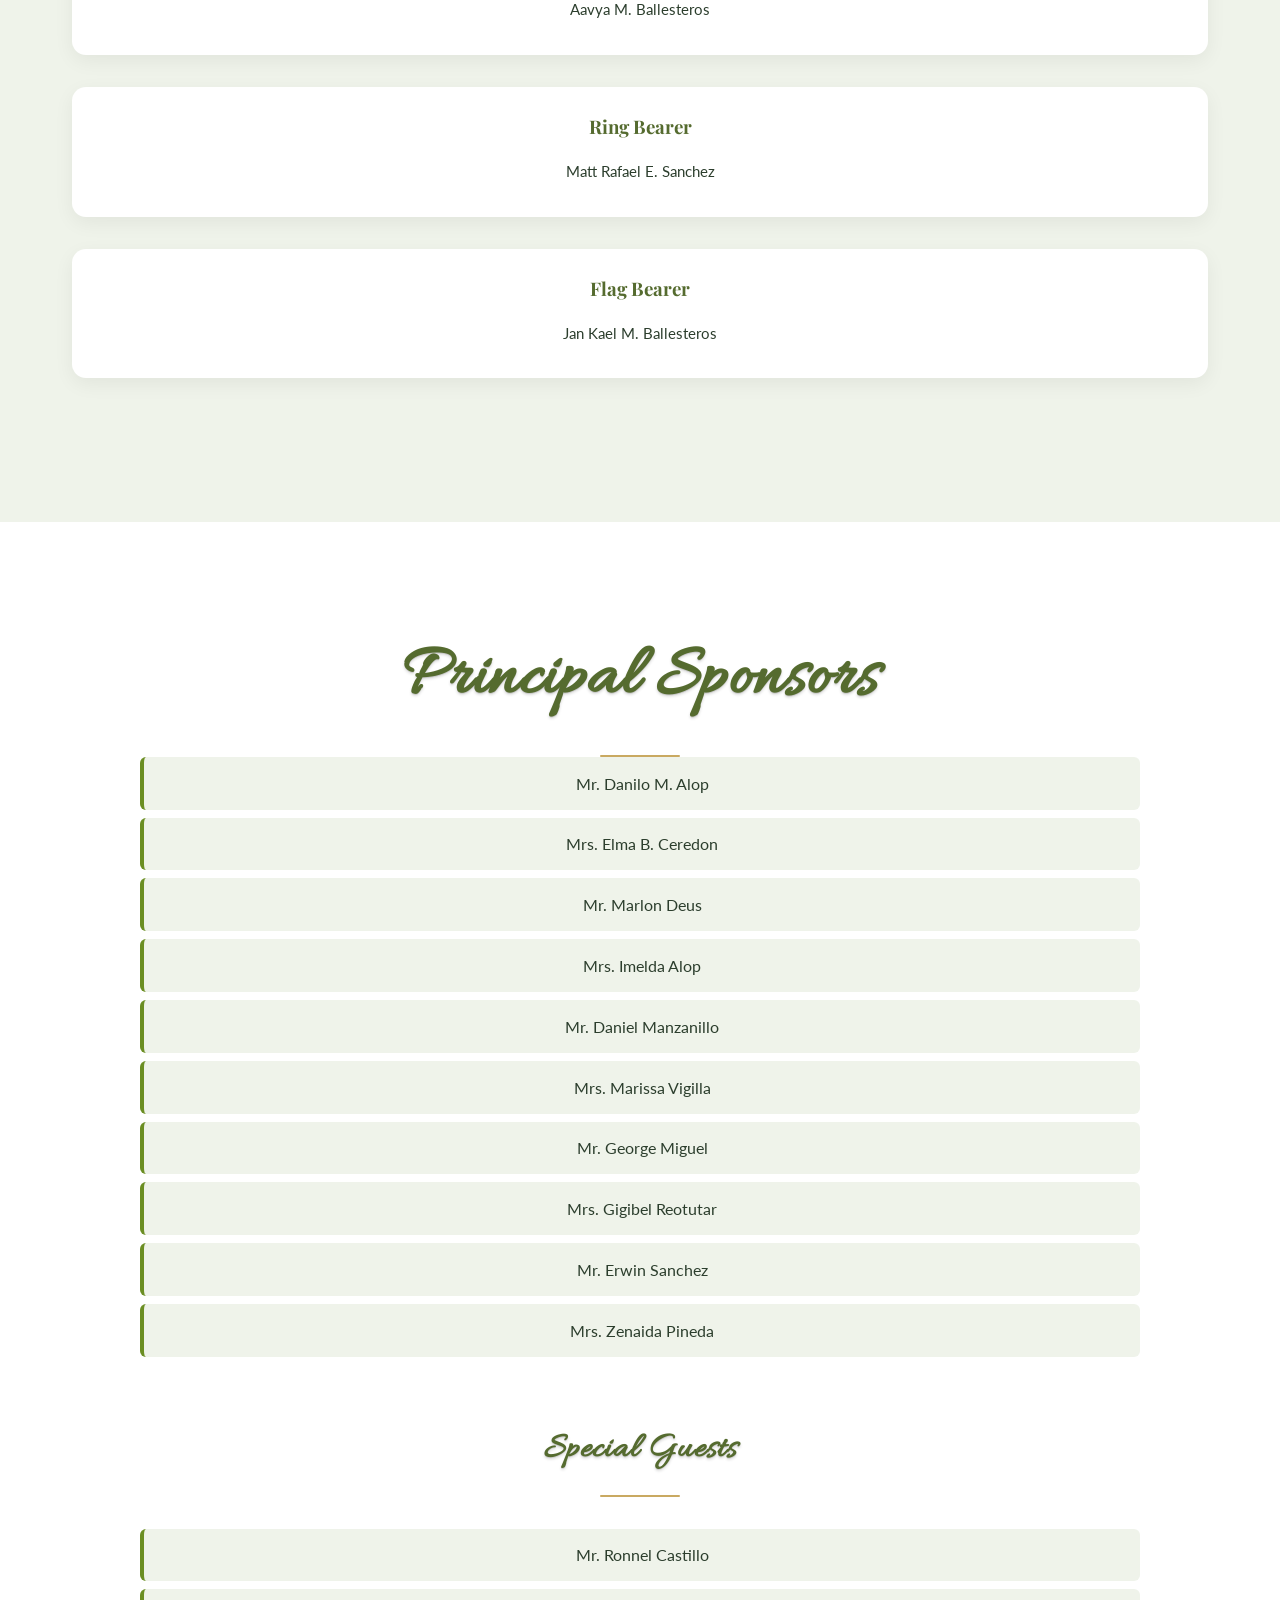
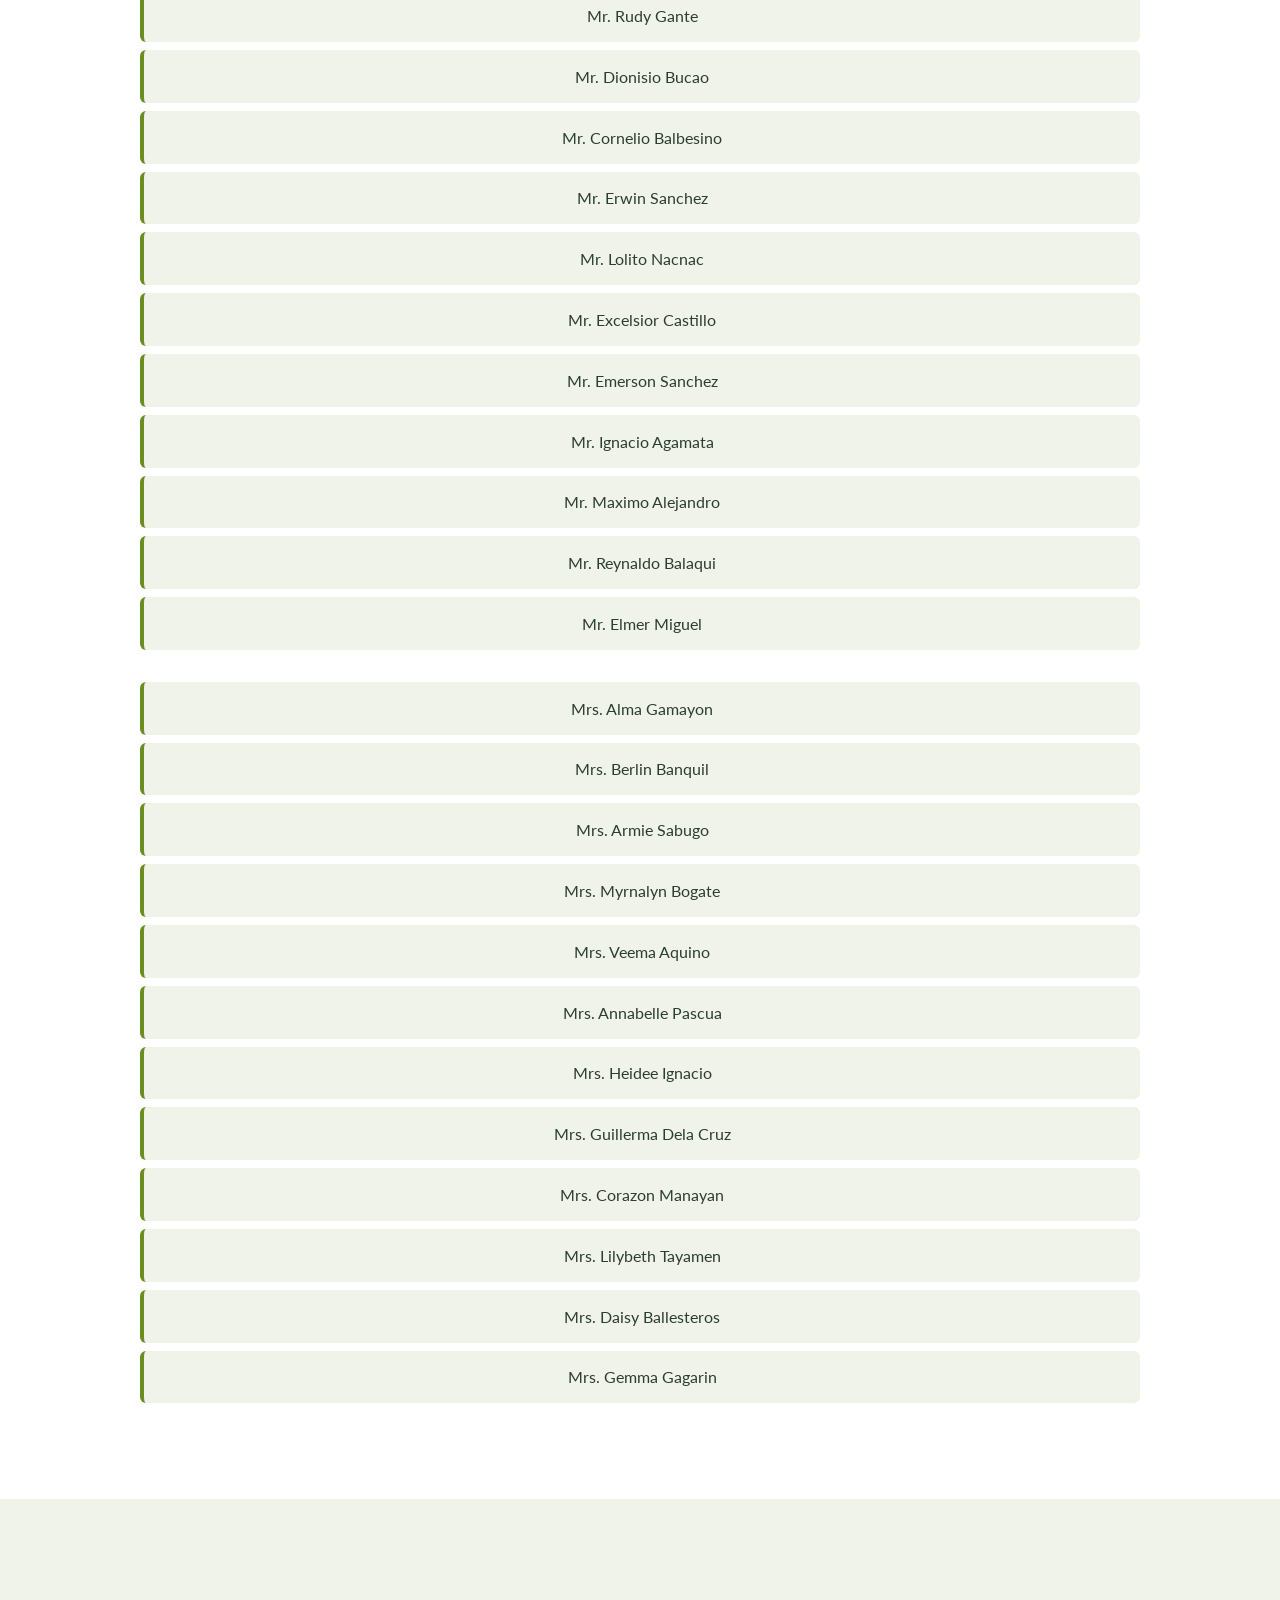
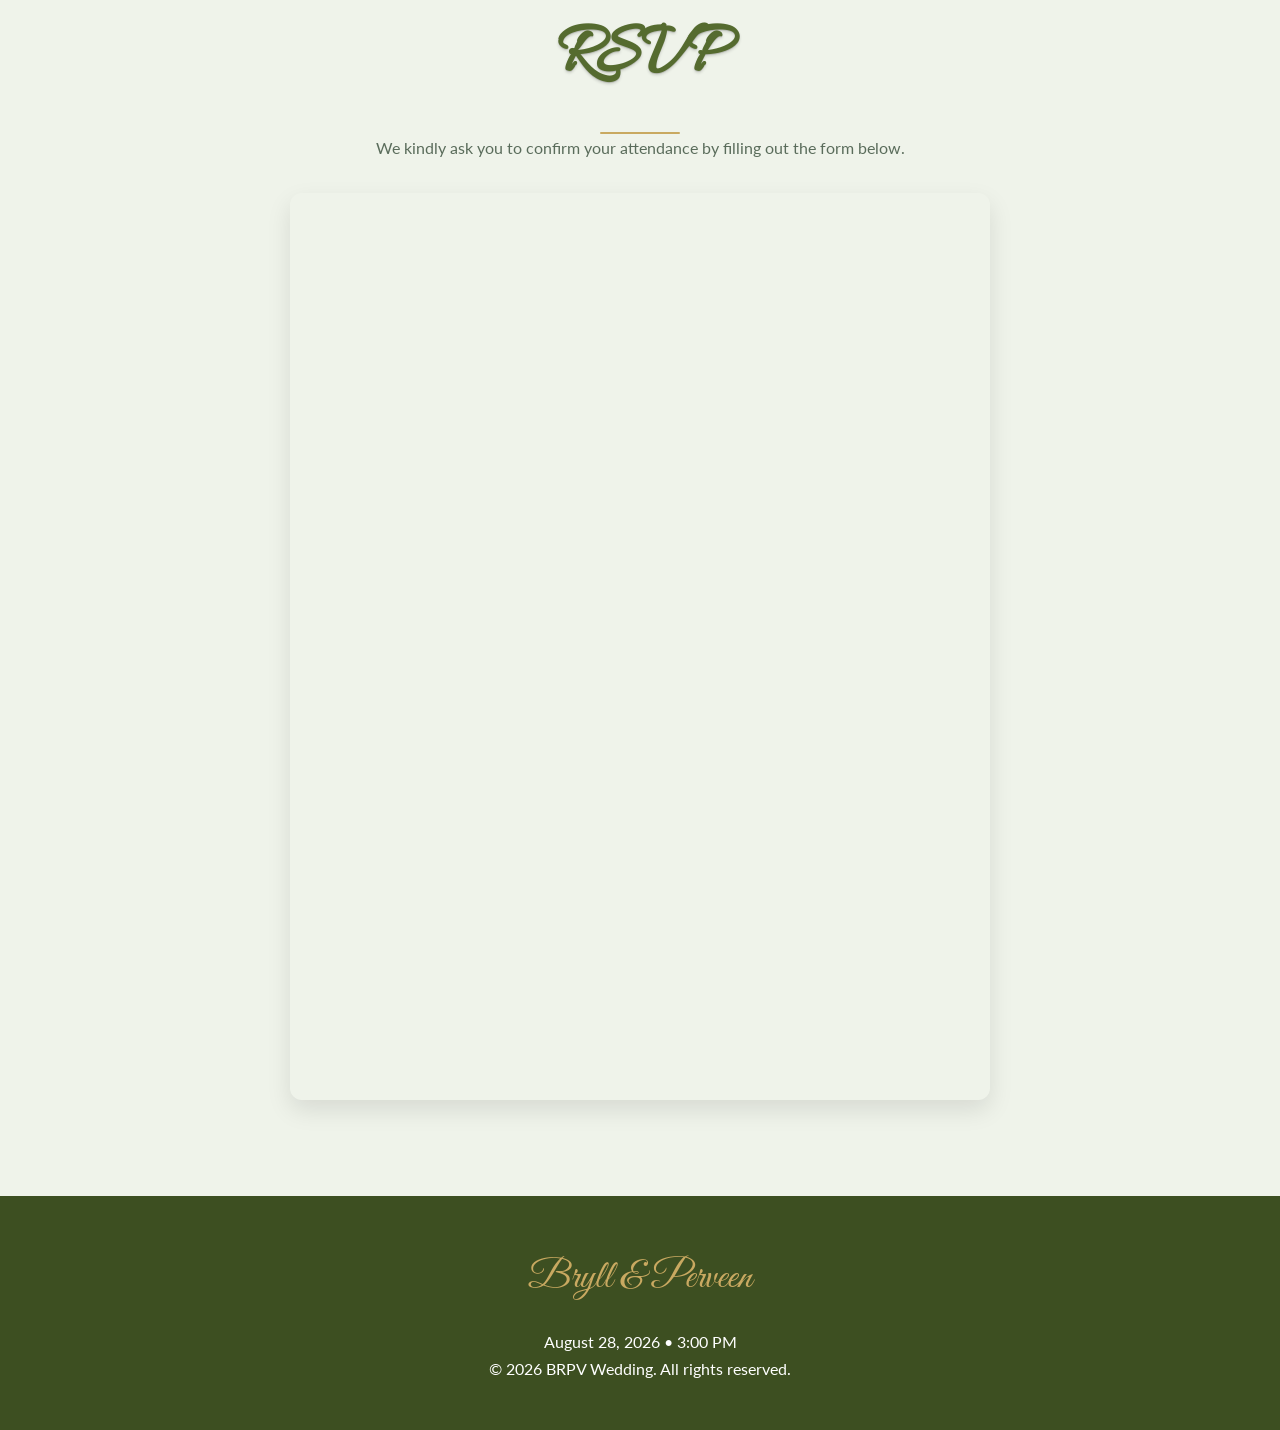
==== commit e7afdec8: "Update index.html" ====
--- a/index.html
+++ b/index.html
@@ -419,7 +419,7 @@
 <li>Mrs. Marissa Vigilla</li>
 <li>Mr. George Miguel</li>
 <li>Mrs. Gigibel Reotutar</li>
-<li>Mr. Joel Corpuz</li>
+<li>Mr. Erwin Sanchez</li>
 <li>Mrs. Zenaida Pineda</li>
 </ul>
 </div>
@@ -464,7 +464,7 @@
 <li>Mrs. Heidee Ignacio</li>
 <li>Mrs. Guillerma Dela Cruz</li>
 <li>Mrs. Corazon Manayan</li>
-<li>Mrs. Lilybeth Dalere</li>
+<li>Mrs. Lilybeth Tayamen</li>
 <li>Mrs. Daisy Ballesteros</li>
 <li>Mrs. Gemma Gagarin</li>
 </ul>
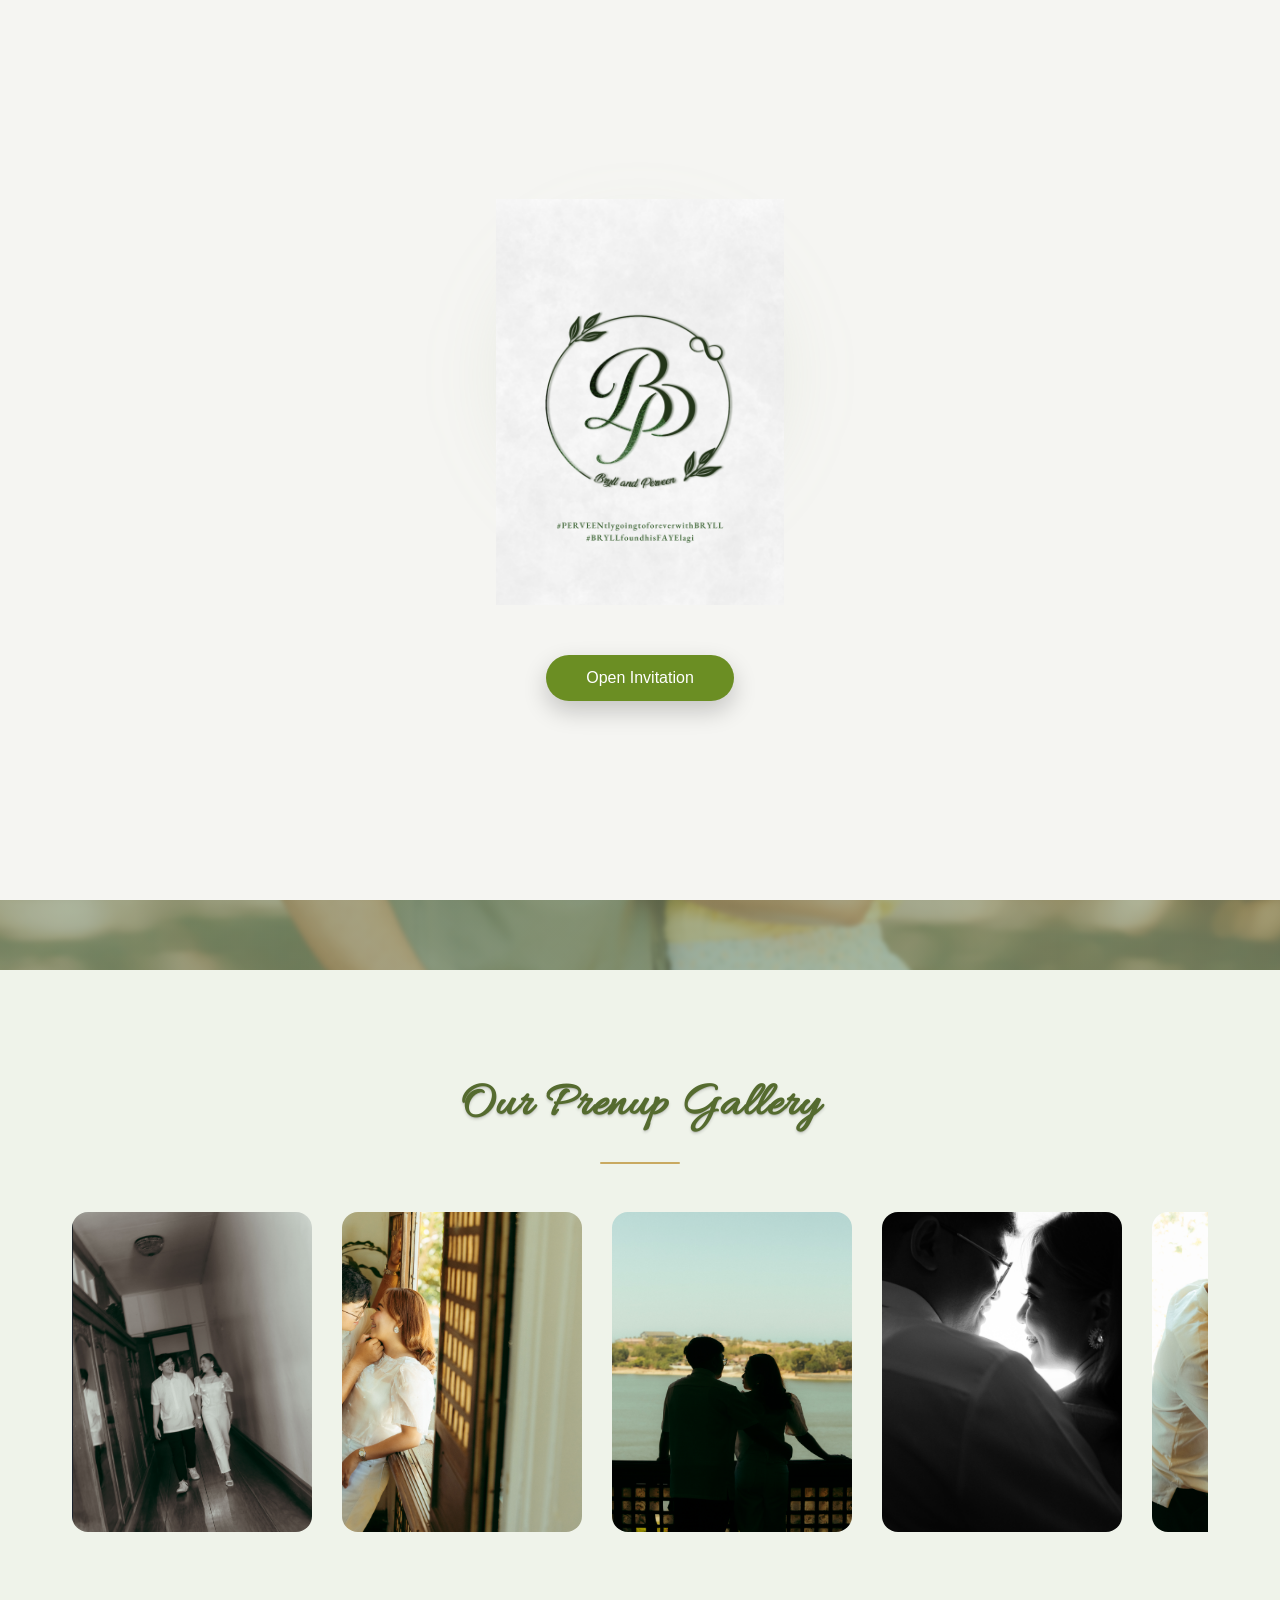
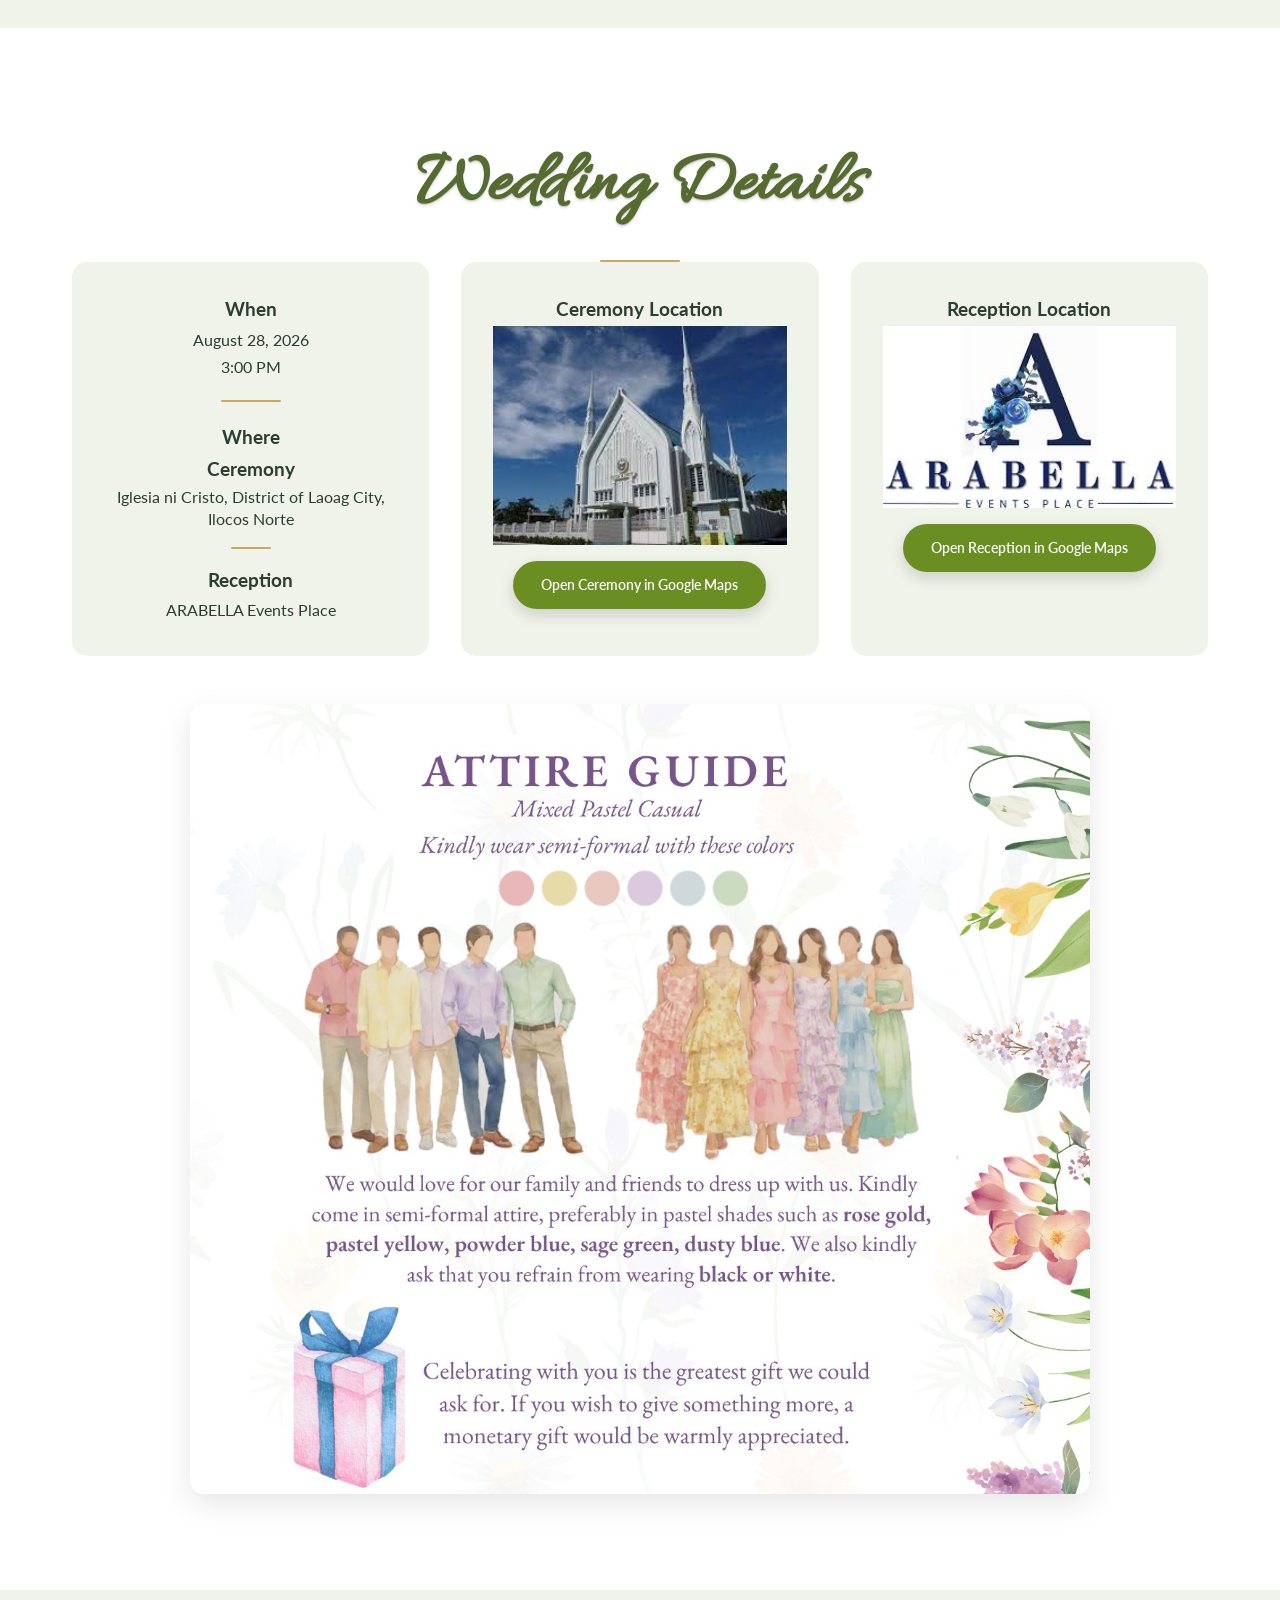
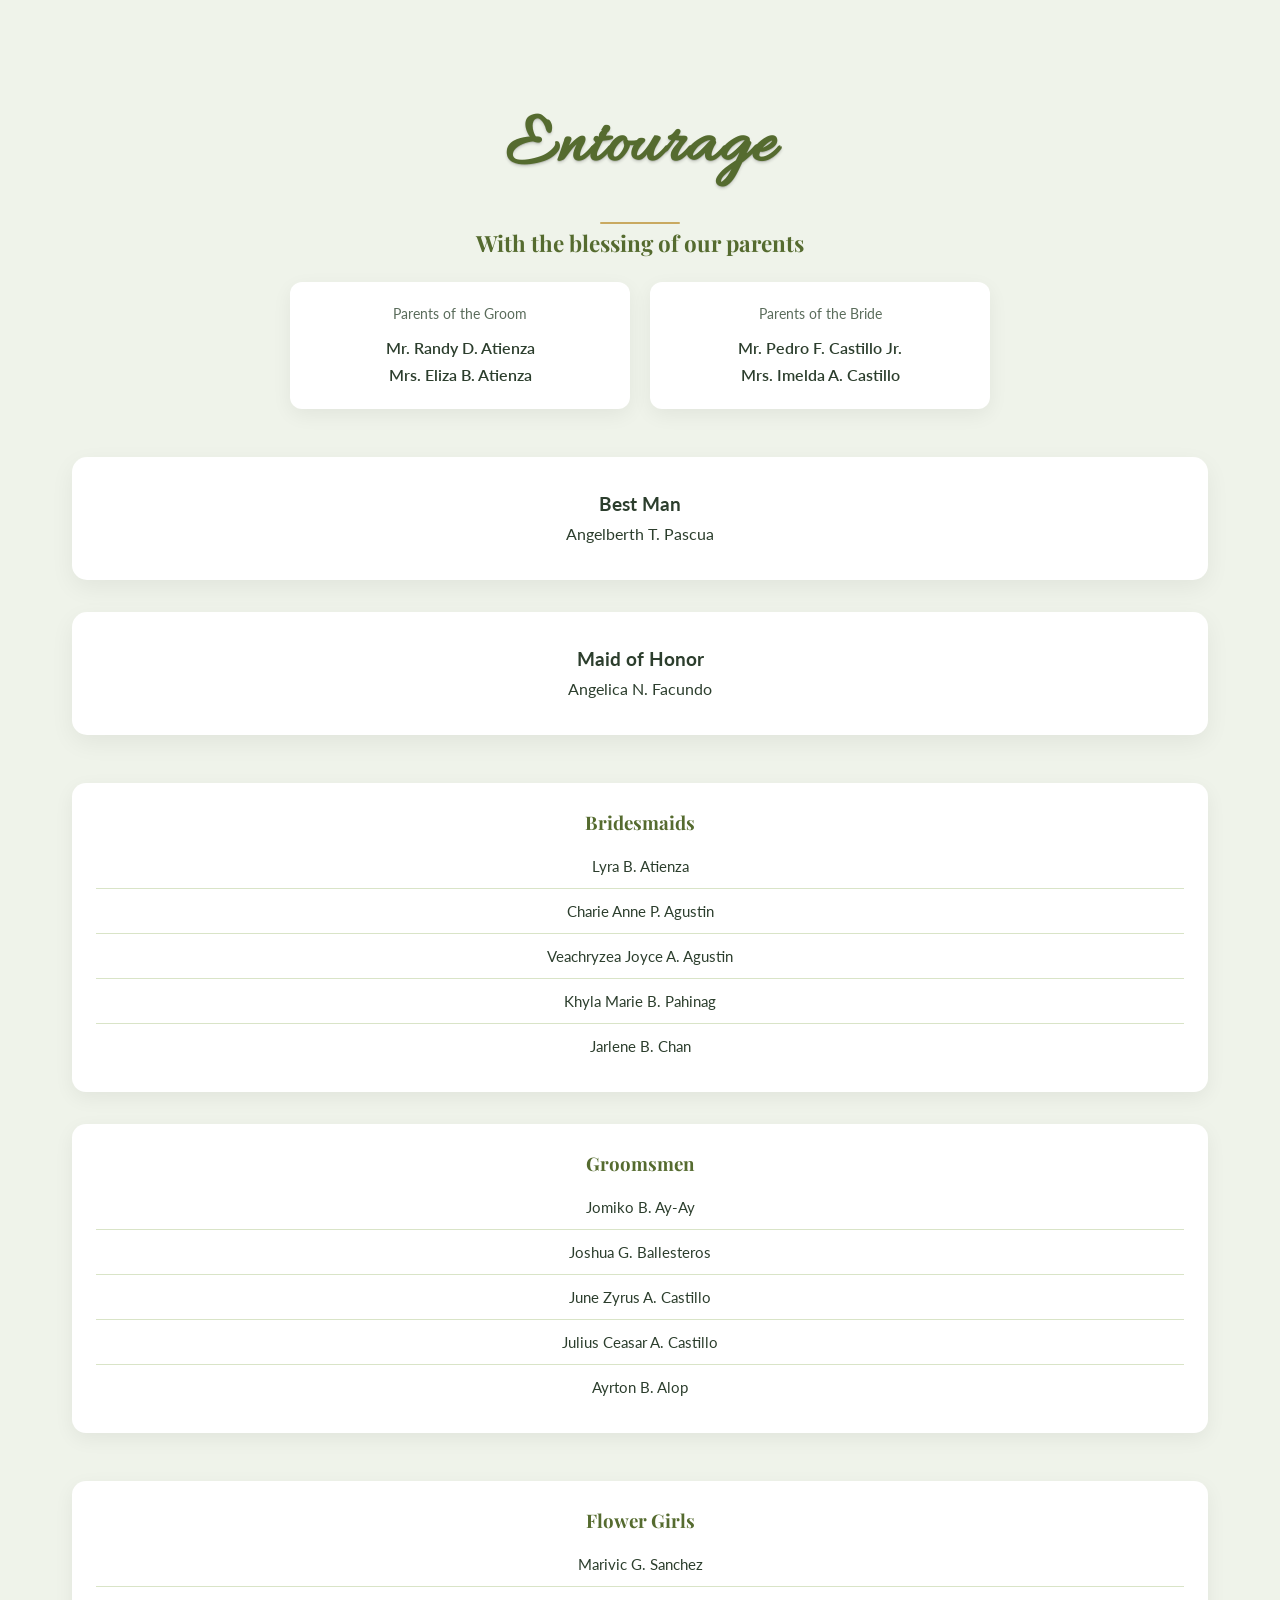
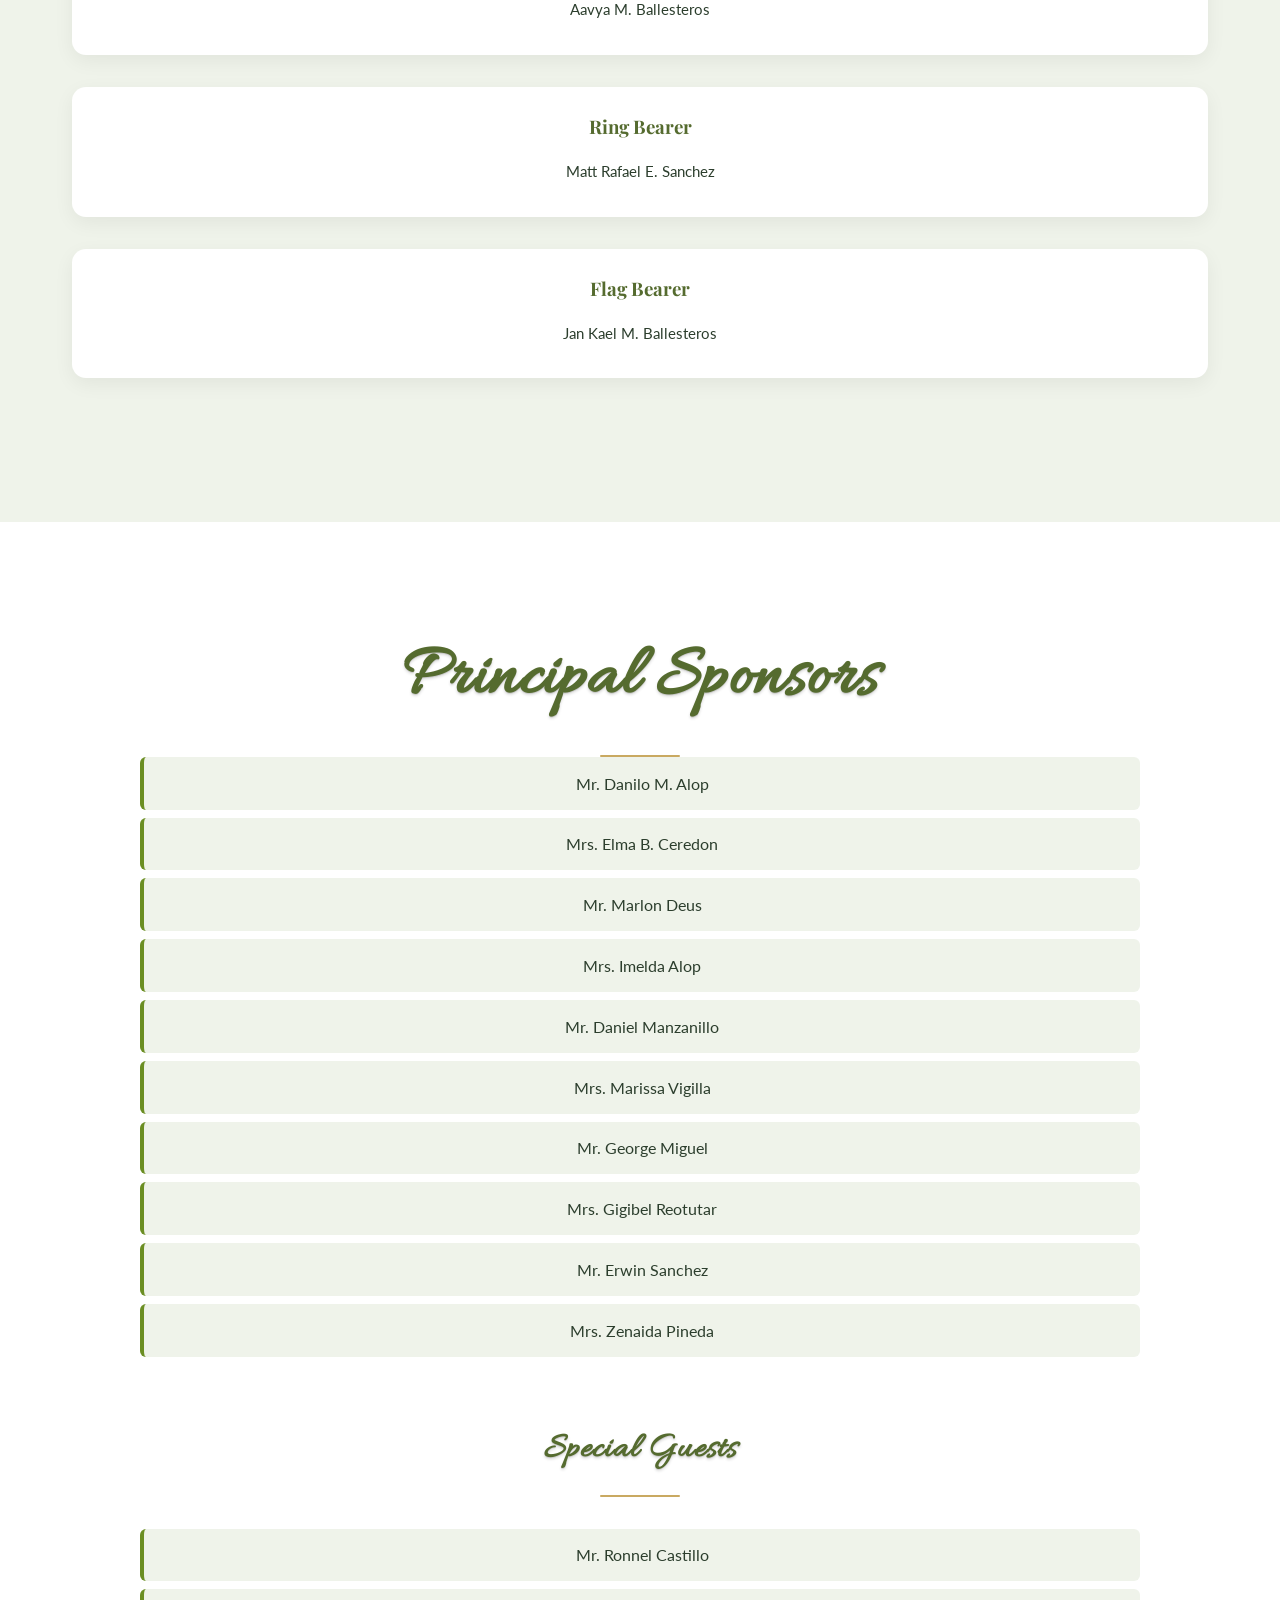
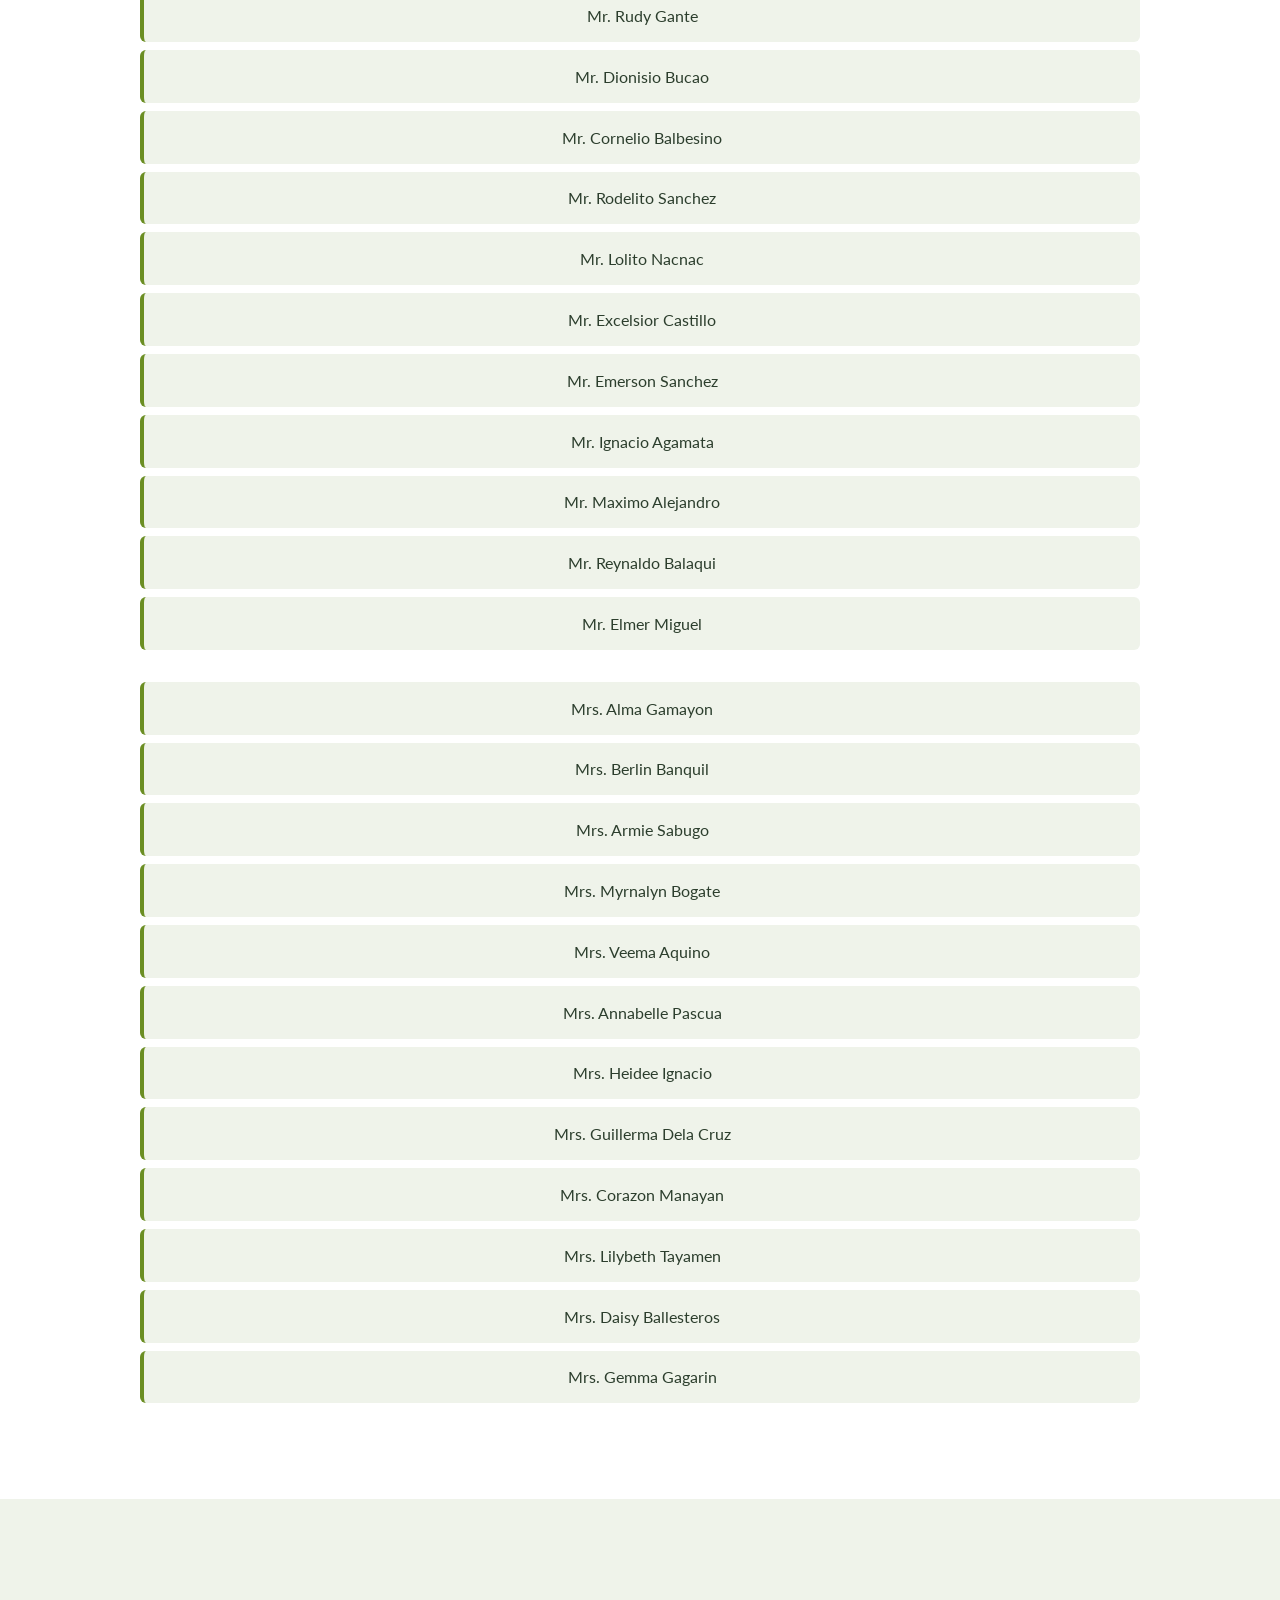
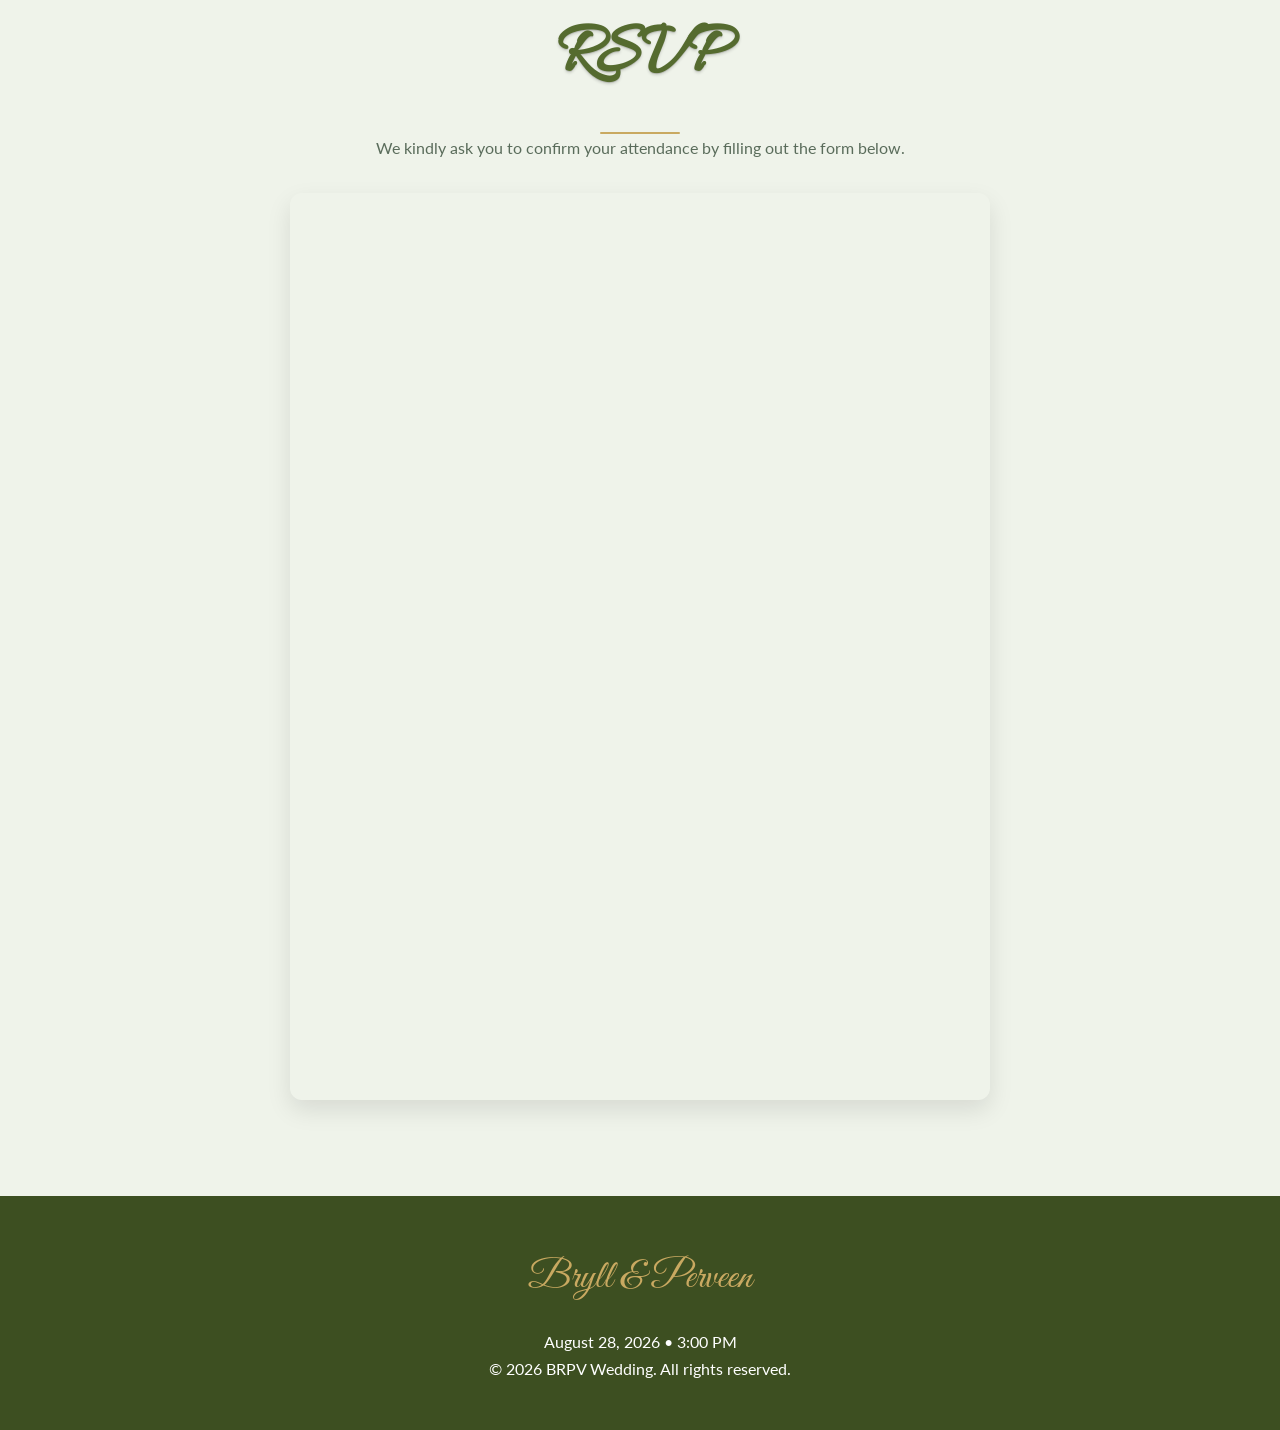
==== commit af13d8f1: "Update index.html" ====
--- a/index.html
+++ b/index.html
@@ -442,7 +442,7 @@
 <li>Mr. Rudy Gante</li>
 <li>Mr. Dionisio Bucao</li>
 <li>Mr. Cornelio Balbesino</li>
-<li>Mr. Erwin Sanchez</li>
+<li>Mr. Rodelito Sanchez</li>
 <li>Mr. Lolito Nacnac</li>
 <li>Mr. Excelsior Castillo</li>
 <li>Mr. Emerson Sanchez</li>
